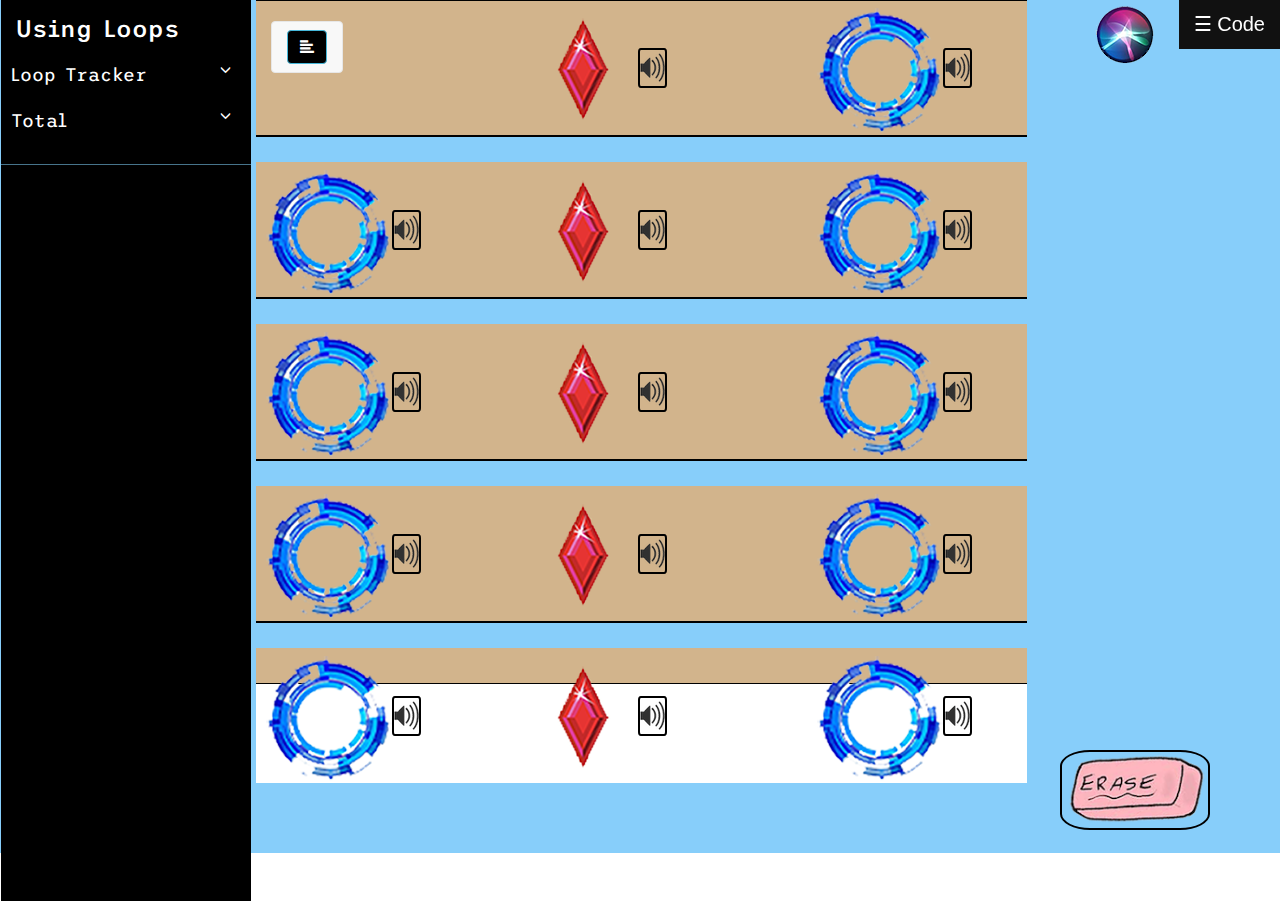
==== index2.html @ 74f5272a "fixed the side panels" ====
<!DOCTYPE HTML>
<html>
   <head>
      <title>a11y Swift Loops</title>
      <meta http-equiv="X-UA-Compatible" content="IE=edge">
      <link rel="stylesheet" href="styles2.css">
      <link href=”css/ipadP.css” rel=”stylesheet” media=”only screen and (min-device-width:  768px) and (max-device-width: 1024px) and (orientation: portrait)”>
      <link href=”css/ipadL.css” rel=”stylesheet” media=”only screen and (min-device-width: 768px) and (max-device-width: 1024px) and (orientation: landscape)”>  
      
      <link rel="stylesheet" href="https://maxcdn.bootstrapcdn.com/bootstrap/3.3.7/css/bootstrap.min.css">
      <style type="text/css">
       
       @font-face {
          @font-face {
    font-family: 'sf_ui_displayregular';
    src: url('sf-ui-display-regular-webfont.woff2') format('woff2'),
         url('sf-ui-display-regular-webfont.woff') format('woff');
    font-weight: normal;
    font-style: normal;

}
      }
    </style>
    <style>
            @import url('https://fonts.googleapis.com/css2?family=Trispace:wght@500&display=swap');
    </style>
    <style>
        input[type="button"]{
            border:solid black 1px;
            border-radius:10%;
            height:35px;
            width:55px;
            font-family: 'Trispace', sans-serif;
            font-size:20px;
            color:black;
            background-color: lightskyblue;
        }
    </style>
    <!-- <script src="https://cdnjs.cloudflare.com/ajax/libs/prefixfree/1.0.7/prefixfree.min.js"></script> -->
      <!-- <script type="text/javascript" src="index2.js"></script> -->
      <script type = "text/javascript"
         src = "https://ajax.googleapis.com/ajax/libs/jquery/2.1.3/jquery.min.js">
      </script>
      
      <!-- <script type = "text/javascript" 
         src = "https://ajax.googleapis.com/ajax/libs/jqueryui/1.11.3/jquery-ui.min.js">
      </script> -->
      
      <script type = "text/javascript" language = "javascript">
   
         // $(document).ready(function() {

         //    $("#button").click(function(){
         //       $(".target").effect( "shake", {times:4}, 1000 );
         //    });
            
         // });
         $(document).ready(function() {

            $("#button").click(function(){
               $(".target").effect( "shake", {times:4}, 1000 );
            });

            });
      </script>
      <script>
            function remove(me) {
            document.getElementById(me).outerHTML = ""
            }
      </script>
      
      <script type="text/javascript" src="index2.js"></script>
       
        
         <!-- <style>
            p {background-color:#bca; width:200px; border:1px solid green;}
            div{ width:100px; height:100px; background:red;}
         </style> -->
   </head>
 
	<!-- <script type="text/javascript" src="index.js"></script> -->
      <section>
         <audio id="run" src="audio/run-code.m4a" type="audio/m4a"></audio>
         <audio id="swipe-right" src="audio/swipe-right.m4a" type="audio/m4a"></audio>
         <audio id="swipe-up" src="audio/swipe-up.m4a" type="audio/m4a"></audio>
         <audio id="forward" src="audio/forward.m4a" type="audio/m4a"></audio>
         <audio id="help" src="audio/code-bot.m4a" type="audio/m4a"></audio>
         <audio id="rock" src="audio/rock.wav" type="audio/wav"></audio>
         <audio id="wind" src="audio/windhowl.wav" type="audio/wav"></audio>
         <audio id="gem" src="audio/gem.wav" type="audio/wav"></audio>
         <audio id="collect" src="audio/collect.wav" type="audio/wav"></audio>
         <audio id="toggle" src="audio/toggle.wav" type="audio/wav"></audio>
         <audio id="here" src="audio/codebot_here.wav" type="audio/wav"></audio>
         <audio id="listening" src="audio/codebot_listening.m4a" type="audio/m4a"></audio>
         <audio id="codebot-run" src="audio/wi.m4a" type="audio/m4a"></audio>
         <audio id="add" src="audio/add-command.wav" type="audio/wav"></audio>
         <audio id="run-code" src="audio/codebot_run_code.wav" type="audio/wav"></audio>
   </section>
   <body onload="init()"> 
       <div class="Main">
<!-- Sktechpad & Co. -->
                     <div id="sketchpadapp">
                           <div class="rightside">
                              <canvas id="sketchpad" height="800" width="1500">
                              </canvas>
                              <div id="clear"><img id="eraser" src="img/erase.png" input type="submit" value="Clear" id="clearbutton" onclick="clearCanvas(canvas,ctx);"></div>
                            </div>
<!-- Lines -->
                              <!-- <div id="vr-line"></div>
                              <div id="vr-line2"></div>
                              <div id="vr-line3"></div>
                              <div id="vr-line4"></div>
                              <div id="vr-line5"></div> -->
                              <div id="hr-line"></div>
                              <div id="hr-line2"></div>
                              <div id="hr-line3"></div>
                              <div id="hr-line4"></div>
                              <div id="hr-line5"></div>
                            <div class="sky-panel"></div>
                            <div class="sky-panel2"></div>
<!-- Row 1 -->
                        <div id="row1" ondblclick="remove(this.id)">
                            <div class=toggle_switch>
                                <img id="toggle" src="img/toggleSwitch.png">
                                <button id="switch" onclick="document.getElementById('toggle').play()"><img id="sound" src="img/speaker.png"></button>  
                            </div>
                            <div class="collect_gem">
                                <img id="gemstone" src="img/collectGem.png">
                                <button id="collect1" onclick="document.getElementById('collect').play()"><img id="sound" src="img/speaker.png"></button> 
                            </div>
                            <!-- <div class=toggle_switch2>
                                <img id="toggle2" src="img/toggleSwitch.png">
                                <button id="switch2" onclick="document.getElementById('toggle').play()"><img id="sound" src="img/speaker.png"></button>  
                            </div> -->
                        </div>
                                
<!-- Row 2 -->
                        <div id="row2" ondblclick="remove(this.id)">
                            <div class=toggle_switch3>
                                <img id="toggle3" src="img/toggleSwitch.png">
                                <button id="switch3" onclick="document.getElementById('toggle').play()"><img id="sound" src="img/speaker.png"></button>  
                            </div>
                            <div class="collect_gem2">
                                <img id="gemstone" src="img/collectGem.png">
                                <button id="collect2" onclick="document.getElementById('collect').play()"><img id="sound" src="img/speaker.png"></button> 
                                
                            </div>
                            <div class=toggle_switch4>
                                <img id="toggle4" src="img/toggleSwitch.png">
                                <button id="switch4" onclick="document.getElementById('toggle').play()"><img id="sound" src="img/speaker.png"></button>  
                            </div>
                        </div>
<!-- Row 3 -->
                        <div id="row3" ondblclick="remove(this.id)">
                            <div class=toggle_switch5>
                                <img id="toggle5" src="img/toggleSwitch.png">
                                <button id="switch5" onclick="document.getElementById('toggle').play()"><img id="sound" src="img/speaker.png"></button>  
                            </div>
                            <div class="collect_gem3">
                                <img id="gemstone3" src="img/collectGem.png">
                                <button id="collect3" onclick="document.getElementById('collect').play()"><img id="sound" src="img/speaker.png"></button> 
                               
                            </div>
                            <div class=toggle_switch6>
                                <img id="toggle6" src="img/toggleSwitch.png">
                                <button id="switch6" onclick="document.getElementById('toggle').play()"><img id="sound" src="img/speaker.png"></button>  
                            </div>
                        </div>
<!-- Row 4 -->
                        <div id="row4" ondblclick="remove(this.id)">
                            <div class=toggle_switch7>
                                <img id="toggle7" src="img/toggleSwitch.png">
                                <button id="switch7" onclick="document.getElementById('toggle').play()"><img id="sound" src="img/speaker.png"></button>  
                            </div> 
                            <div class="collect_gem4">
                                <img id="gemstone4" src="img/collectGem.png">
                                <button id="collect4" onclick="document.getElementById('collect').play()"><img id="sound" src="img/speaker.png"></button> 
                               
                            </div>
                            <div class=toggle_switch8>
                                <img id="toggle8" src="img/toggleSwitch.png">
                                <button id="switch8" onclick="document.getElementById('toggle').play()"><img id="sound" src="img/speaker.png"></button>  
                            </div> 
                        </div>
<!-- Row 5  -->
                        <div id="row5" ondblclick="remove(this.id)">
                            <div class=toggle_switch9>
                                <img id="toggle9" src="img/toggleSwitch.png">
                                <button id="switch9" onclick="document.getElementById('toggle').play()"><img id="sound" src="img/speaker.png"></button>  
                            </div> 
                            <div class="collect_gem5">
                                <img id="gemstone5" src="img/collectGem.png">
                                <button id="collect5" onclick="document.getElementById('collect').play()"><img id="sound" src="img/speaker.png"></button> 
                            </div>
                            <div class=toggle_switch10>
                                <img id="toggle10" src="img/toggleSwitch.png">
                                <button id="switch10" onclick="document.getElementById('toggle').play()"><img id="sound" src="img/speaker.png"></button>  
                            </div>
                        </div>
<!-- Codebot -->
                            <div id="codebot">
                                <a href="presentation.html"><img id="hey-codebot" src="img/siri.png" onclick="document.getElementById('add').play()" ondblclick="remove(this.id)"></a>
                            </div>
                            <!-- <div id="loop">  
                                    <input id="text" type="button" value="Loop" onclick="showImage();"/>
                                    <img id="loadingImage" src="img/loop.png" style="visibility:hidden"/>
                            </div>
                            <div id="loop2">  
                                <input id="text" type="button" value="Loop" onclick="showImage2();"/>
                                <img id="loadingImage2" src="img/loop.png" style="visibility:hidden"/>
                            </div>  
                            <div id="loop3">  
                                <input id="text" type="button" value="Loop" onclick="showImage3();"/>
                                <img id="loadingImage3" src="img/loop.png" style="visibility:hidden"/>
                            </div> 
                            <div id="loop4">  
                                <input id="text" type="button" value="Loop" onclick="showImage4();"/>
                                <img id="loadingImage4" src="img/loop.png" style="visibility:hidden"/>
                            </div>
                            <div id="loop5">  
                                <input id="text" type="button" value="Loop" onclick="showImage5();"/>
                                <img id="loadingImage5" src="img/loop.png" style="visibility:hidden"/>
                            </div>  
                            <div id="loop6">  
                                <input id="text" type="button" value="Loop" onclick="showImage6();"/>
                                <img id="loadingImage6" src="img/loop.png" style="visibility:hidden"/>
                            </div>   
                            <div id="loop7">  
                                <input id="text" type="button" value="Loop" onclick="showImage7();"/>
                                <img id="loadingImage7" src="img/loop.png" style="visibility:hidden"/>
                            </div> 
                            <div id="loop8">  
                                <input id="text" type="button" value="Loop" onclick="showImage8();"/>
                                <img id="loadingImage8" src="img/loop.png" style="visibility:hidden"/>
                            </div>
                            <div id="loop9">  
                                <input id="text" type="button" value="Loop" onclick="showImage9();"/>
                                <img id="loadingImage9" src="img/loop.png" style="visibility:hidden"/>
                            </div>  
                            <div id="loop10">  
                                <input id="text" type="button" value="Loop" onclick="showImage10();"/>
                                <img id="loadingImage10" src="img/loop.png" style="visibility:hidden"/>
                            </div>     -->
                            
<!-- Clear -->
    <div id="clear"><img id="eraser" src="img/erase.png" input type="submit" value="Clear" id="clearbutton" onclick="clearCanvas(canvas,ctx);"></div>
    </div>
<!-- Left Sidebar -->
    <div class="wrapper">
            <!-- Sidebar Holder -->
            <nav id="sidebar">
                <div class="sidebar-header">
                    <h3>Using Loops</h3>
                </div>

                <ul class="list-unstyled components">
                    <!-- <p>Dummy Heading</p> -->
                    <li class="active">
                        <a href="#homeSubmenu" data-toggle="collapse" aria-expanded="false">Loop Tracker</a>
                        
                        <ul class="collapse list-unstyled" id="homeSubmenu">
                            <li><input type="checkbox" name="check-box"><span id="loop-label">Loop</span></li><a href="#"><img class="loop" src="img/color-loop.png">
                            </a></li>
                            <li><input type="checkbox" name="check-box"><span id="loop-label">Loop</span></li><a href="#"><img class="loop" src="img/color-loop.png">
                            </a></li>
                            <li><input type="checkbox" name="check-box"><span id="loop-label">Loop</span></li><a href="#"><img class="loop" src="img/color-loop.png">
                            </a></li>
                            <li><input type="checkbox" name="check-box"><span id="loop-label">Loop</span></li><a href="#"><img class="loop" src="img/color-loop.png">
                            </a></li>
                            <li><input type="checkbox" name="check-box"><span id="loop-label">Loop</span></li><a href="#"><img class="loop" src="img/color-loop.png">
                            </a></li>
                            <li><input type="checkbox" name="check-box"><span id="loop-label">Loop</span></li><a href="#"><img class="loop" src="img/color-loop.png">
                            </a></li>
                            <li><input type="checkbox" name="check-box"><span id="loop-label">Loop</span></li><a href="#"><img class="loop" src="img/color-loop.png">
                            </a></li>
                            <li><input type="checkbox" name="check-box"><span id="loop-label">Loop</span></li><a href="#"><img class="loop" src="img/color-loop.png">
                            </a></li>
                            <li><input type="checkbox" name="check-box"><span id="loop-label">Loop</span></li><a href="#"><img class="loop" src="img/color-loop.png">
                            </a></li>
                            <li><input type="checkbox" name="check-box"><span id="loop-label">Loop</span></li><a href="#"><img class="loop" src="img/color-loop.png">
                            </a></li>
                        </ul>
                    </li>
                    <li>
                        <!-- <a href="#">About</a> -->
                        <a href="#pageSubmenu" data-toggle="collapse" aria-expanded="false">Total</a>
                        <ul class="collapse list-unstyled" id="pageSubmenu">
                            <li><a href="#">Number</a></li>
                            <!-- <li><a href="#">Page 2</a></li> -->
                            <!-- <li><a href="#">Page 3</a></li> -->
                        <!-- </ul> -->
                    </li>
                    <!-- <li>
                        <a href="#">Portfolio</a>
                    </li> -->
                    <!-- <li>
                        <a href="#">Contact</a>
                    </li> -->
                </ul>

            </nav>

            <!-- Page Content Holder -->
            <div id="content">

                <nav class="navbar navbar-default">
                    <div class="container-fluid">

                        <div class="navbar-header">
                            <button type="button" id="sidebarCollapse" class="btn btn-info navbar-btn">
                                <i class="glyphicon glyphicon-align-left"></i>
                                <!-- <span>Toggle Sidebar</span> -->
                            </button>
                        </div>

                        <div class="collapse navbar-collapse" id="bs-example-navbar-collapse-1">
                        </div>
                    </div>
                </nav>
            </div>


                     </div>
                  </div>
               </div>
         <!-- </section> -->
         
         </div>
<!-- Right Sidepanel -->
            <div id="mySidepanel" class="sidepanel">
                <a href="javascript:void(0)" class="closebtn" onclick="closeNav()">×</a>
                <a href="#" style="font-family: 'Trispace', sans-serif; font-size:13pt;
                color:white;">for i in 1...number{</a>
                <a href="#">
                    <div id="drop-box">
                        <!-- <div class="col" id="col1">
                          <div class="thing" draggable="true" ondragstart="drag(event)" id="thing1">THING 1</div>
                          <div class="thing" draggable="true" ondragstart="drag(event)" id="thing2">THING 2</div>  
                          <div class="thing" draggable="true" ondragstart="drag(event)" id="thing3">THING 3</div>  
                          <div class="thing" draggable="true" ondragstart="drag(event)" id="thing4">THING 4</div>
                        </div> -->
                        <div id="drop-container">
                          <div class="col" id="col2" ondrop="drop(event)" ondragover="allowDrop(event)"></div>
                          <div class="col" id="col3" ondrop="drop(event)" ondragover="allowDrop(event)"></div>
                          <div class="col" id="col4" ondrop="drop(event)" ondragover="allowDrop(event)"></div>
                          <div class="col" id="col5" ondrop="drop(event)" ondragover="allowDrop(event)"></div>
                          <div id="closed-bracket">}</div>
                        </div>
                        <!-- <div class="col" id="col2" ondrop="drop(event)" ondragover="allowDrop(event)"></div> -->
                        <div class="col" id="col1">
                          <div class="thing" draggable="true" ondragstart="drag(event)" id="thing1" ondblclick="remove(this.id)">
                            <img class="move" src="img/moveForward().png">moveForward()</div>
                          <div class="thing" draggable="true" ondragstart="drag(event)" id="thing2" ondblclick="remove(this.id)">
                            <img class="left" src="img/turnLeft().png">turnLeft()</div>  
                          <div class="thing" draggable="true" ondragstart="drag(event)" id="thing3" ondblclick="remove(this.id)">
                            <img class="right" src="img/turnRight().png">turnRight()</div>  
                          <div class="thing" draggable="true" ondragstart="drag(event)" id="thing4" ondblclick="remove(this.id)"><img src="img/gem.png">collectGem()</div>
                          <div class="thing" draggable="true" ondragstart="drag(event)" id="thing5" ondblclick="remove(this.id)"><img src="img/toggle_key.png">toggleSwitch()</div>
                        </div>
                    </div>
                </a>
                <!-- <a href="#">Contact</a> -->
            </div>
            <button class="openbtn" onclick="openNav()">☰ Code</button>  
            <!-- <h2>Collapsed Sidepanel</h2>
            <p>Click on the hamburger menu/bar icon to open the sidepanel.</p> -->
    <script>
        function openNav() {
          document.getElementById("mySidepanel").style.width = "250px";
        }
        
        function closeNav() {
          document.getElementById("mySidepanel").style.width = "0";
        }
    </script>
    <!--  -->
         <!-- <script src="https://code.jquery.com/jquery-1.12.0.min.js"></script> -->
         <!-- Bootstrap Js CDN -->
         
         <script src="https://maxcdn.bootstrapcdn.com/bootstrap/3.3.7/js/bootstrap.min.js"></script>
         <script src="https://ajax.googleapis.com/ajax/libs/jquery/2.1.1/jquery.min.js"></script>
         <script type="text/javascript">
         $(document).ready(function () {
             $('#sidebarCollapse').on('click', function () {
                 $('#sidebar').toggleClass('active');
             });
         });
         </script> 
   </body>
</html>  





    <!-- <div class="grid-container"> -->
        
        <!-- </div> -->
     
            
        
      <!-- </div>
    </div>
    </body>     -->
<!-- </html> -->


<!-- <div id="sketchpadapp">
    <div class="rightside">
        <canvas id="sketchpad" height="110" width="150">
        </canvas>
    </div>
    <div class="leftside">
        <input type="submit" value="Clear Sketchpad" id="clearbutton" onclick="clearCanvas(canvas,ctx);">
    </div>
</div> -->

<!-- <div class="Nav">
            
   <div id="commands">   
       <div class="help">
           <img id="speaker" src="images/speaker.png" onclick="document.getElementById('here').play()" ondblclick="document.getElementById('here').pause()">
           <img id="siri" src="images/siri.png"><span id="action"><img id="voice" src="images/voice-command.png"><br>By embedding Siri— and training Siri to carry out game actions & to provide player support— the user can control game actions using voice commands (but instead of initiating Siri by saying the phrase "Hey Siri", users will say "Hey Codebot"). <br><br><img id="right" src="images/right.png"><br>The user can also control game actions by swiping.  To add a command to their code, the user swipes that command to the right.  It will make a swooshing noise if the user swipes right correctly.<br><br><img id="left" src="images/left.png"><br>To remove a command from their code, the user swipes that command to the left.  It will make a crumpling noise (the same noise it makes when you move an item on your computer into the trash) if the user swipes left correctly.</span>
       </div>
       <div class="blocks">
           <div id="block1" ondrop="dropThis(event)" ondragover="allowDropThis(event)">
               <img id="move-forward" src="images/func_moveForward().png" draggable="true" ondragstart="dragThis(event)" id="drag1" width="120" height="180">
           </div> 
           <div id="block2" ondrop="dropThis(event)" ondragover="allowDropThis(event)">
               <img id="turn-left" src="images/func_turnLeft().png" draggable="true" ondragstart="dragThis(event)" id="drag1" width="120" height="180">
           </div>                        
           <div id="block3" ondrop="dropThis(event)" ondragover="allowDropThis(event)">
               <img id="turn-right" src="images/func_turnRight().png" draggable="true" ondragstart="dragThis(event)" id="drag1" width="120" height="180">
           </div> 
           <div id="block4" ondrop="dropThis(event)" ondragover="allowDropThis(event)">
               <img id="collect-gem" src="images/func_collectGem().png" draggable="true" ondragstart="dragThis(event)" id="drag1" width="120" height="180">
           </div> 
           <div id="block5" ondrop="dropThis(event)" ondragover="allowDropThis(event)">
               <img id="toggle-switch" src="images/func_toggleSwitch().png" draggable="true" ondragstart="dragThis(event)" id="drag1" width="120" height="100">
           </div>
       </div>
   </div> 
</div> -->


<!-- 
<div class="Header">
   <div class="code-blocks">
       <div class="top">
           <div id="run-code">
               <button id="run" onclick="document.getElementById('codebot-run').play()" ondblclick="document.getElementById('codebot-run').pause()">Run Code</button><span class="siri">
           </div>
           <h1>func winGame{ </h1>
       </div>
       <div id="commands">
           <div class="drop">
               <div id="block" ondrop="dropThis(event)" ondragover="allowDropThis(event)"></div>
           </div>   
           <div class="drop">
               <div id="block" ondrop="dropThis(event)" ondragover="allowDropThis(event)"></div>
           </div>  
           <div class="drop">
               <div id="block" ondrop="dropThis(event)" ondragover="allowDropThis(event)"></div>
           </div>  
           <div class="drop">
               <div id="block" ondrop="dropThis(event)" ondragover="allowDropThis(event)"></div>
           </div>   
           <div class="drop">
               <div id="block" ondrop="dropThis(event)" ondragover="allowDropThis(event)"></div>
           </div> 
       </div>             
       <div class="bottom">
           <h2>}<br>winGame()</h2>
       </div>

   </div>

</div> -->
---- styles2.css ----
html, body, .grid-container { height: 100%; margin: 0; }

/* p {background-color:#bca; width:200px; border:1px solid green;}
div{ width:100px; height:100px; background:red;} */
/* .grid-container {
  display: grid;
  grid-template-columns: 0.5fr 2fr 0.5fr;

  gap: 0px 0px;
  grid-template-areas:
    "Nav Main Header";
} */
body{
 background-color:lightskyblue;
}
.Main { 
  display:flex;
  flex-direction: row;
  /* justify-content: center; */
  /* justify-items: center; */
  border: 1px solid  black;
  background-color:lightskyblue;
  /* background-image: url("img/sky.jpg"); */
}

/* ******************************************** Sidebar ************************************************************ */
@import url("https://fonts.googleapis.com/css?family=Raleway");
@import url("https://fonts.googleapis.com/css?family=Oswald");
* {
  margin: 0px;
  padding: 0px;
  font-family: 'Trispace', sans-serif;
  text-shadow: 0px 0px 300px #000;
}
a, a:hover, a:focus {
  color: inherit;
  text-decoration: none;
  transition: all 0.3s;
}

.navbar {
  /* padding: 15px 10px; */
  /* background: #fff; */
  border: none;
  border-radius: 0;
  margin-bottom: 40px;
  /* background-color: lightskyblue; */
  /* box-shadow: 1px 1px 3px rgba(0, 0, 0, 0.1); */
}
/* .navbar-default{
  background-color:lightskyblue;
} */
.navbar-btn {
  box-shadow: none;
  outline: none !important;
  border: none;
  /* background-color: lightskyblue; */
}

.line {
  width: 100%;
  height: 1px;
  border-bottom: 1px dashed #ddd;
  margin: 40px 0;
}
/* .navbar-header{
  background-color:lightskyblue;
} */
/* ---------------------------------------------------
  SIDEBAR STYLE
----------------------------------------------------- */
.wrapper {
  position:absolute;
  display: flex;
  align-items: stretch;
}

#sidebar {
  min-width: 250px;
  max-width: 250px;
  background: black;
  /* color: #fff; */
  transition: all 0.3s;
}

#sidebar.active {
  margin-left: -250px;
}

#sidebar .sidebar-header {
  padding: 15px;
  background: black;
  color:white;
   margin-bottom:-35px;
   margin-top:-20px;
}

#sidebar ul.components {
  padding: 20px 0;
  border-bottom: 1px solid #47748b;
}

#sidebar ul p {
  color: #fff;
  padding: 10px;
}

#sidebar ul li a {
  padding: 10px;
  font-size: 1.3em;
  display: block;
  background-color: #000;
  color:white;
}
#sidebar ul li a:hover {
  color: black;
  background: #fff;
  font-weight: bold;
}
/* 
#sidebar ul li.active > a, a[aria-expanded="true"] {
  color: #fff;
  background: black;
} */


a[data-toggle="collapse"] {
  position: relative;
}

a[aria-expanded="false"]::before, a[aria-expanded="true"]::before {
  content: '\e259';
  display: block;
  position: absolute;
  right: 20px;
  font-family: 'Glyphicons Halflings';
  font-size: 0.6em;
}
a[aria-expanded="true"]::before {
  content: '\e260';
}


ul ul a {
  font-size: 0.9em !important;
  padding-left: 30px !important;
  background: black;
}

ul.CTAs {
  padding: 20px;
}

ul.CTAs a {
  text-align: center;
  font-size: 0.9em !important;
  display: block;
  border-radius: 5px;
  margin-bottom: 5px;
}

a.download {
  background: #fff;
  color: #7386D5;
}

a.active,a.article, a.article:hover {
  background: #6d7fcc !important;
  color: #fff !important;
}

#sidebarCollapse{
  background-color: black;
}
#loop-label{
  color:white;
  /* margin-left:10px; */
}


.radio-btn input[type="radio"], .check-box input[type="checkbox"] {
  visibility: hidden;
}
/*Custom checkbox*/
.check-box {
  width: 22px;
  height: 22px;
  cursor: pointer;
  display: inline-block;
  margin: 2px 7px 0 0;
  position: relative;
  overflow: hidden;
  box-shadow: 0 0 1px #ccc;
  -webkit-border-radius: 3px;
  -moz-border-radius: 3px;
  border-radius: 3px;
  background: rgb(255, 255, 255);
  background: -moz-linear-gradient(top, rgba(255, 255, 255, 1) 0%, rgba(246, 246, 246, 1) 47%, rgba(237, 237, 237, 1) 100%);
  background: -webkit-gradient(linear, left top, left bottom, color-stop(0%, rgba(255, 255, 255, 1)), color-stop(47%, rgba(246, 246, 246, 1)), color-stop(100%, rgba(237, 237, 237, 1)));
  background: -webkit-linear-gradient(top, rgba(255, 255, 255, 1) 0%, rgba(246, 246, 246, 1) 47%, rgba(237, 237, 237, 1) 100%);
  background: -o-linear-gradient(top, rgba(255, 255, 255, 1) 0%, rgba(246, 246, 246, 1) 47%, rgba(237, 237, 237, 1) 100%);
  background: -ms-linear-gradient(top, rgba(255, 255, 255, 1) 0%, rgba(246, 246, 246, 1) 47%, rgba(237, 237, 237, 1) 100%);
  background: linear-gradient(to bottom, rgba(255, 255, 255, 1) 0%, rgba(246, 246, 246, 1) 47%, rgba(237, 237, 237, 1) 100%);
  filter: progid:DXImageTransform.Microsoft.gradient(startColorstr='#ffffff', endColorstr='#ededed', GradientType=0);
  border: 1px solid #ccc;
}
.check-box i {
  background: url('http://cdn1.iconfinder.com/data/icons/mimiGlyphs/16/check_mark.png') no-repeat center center;
  position: absolute;
  left: 3px;
  bottom: -15px;
  width: 16px;
  height: 16px;
  opacity: .5;
  -webkit-transition: all 400ms ease-in-out;
  -moz-transition: all 400ms ease-in-out;
  -o-transition: all 400ms ease-in-out;
  transition: all 400ms ease-in-out;
  -webkit-transform:rotateZ(-180deg);
  -moz-transform:rotateZ(-180deg);
  -o-transform:rotateZ(-180deg);
  transform:rotateZ(-180deg);
}
.checkedBox {
  -moz-box-shadow: inset 0 0 5px 1px #ccc;
  -webkit-box-shadow: inset 0 0 5px 1px #ccc;
  box-shadow: inset 0 0 5px 1px #ccc;
  border-bottom-color: #fff;
}
.checkedBox i {
  bottom: 2px;
  -webkit-transform:rotateZ(0deg);
  -moz-transform:rotateZ(0deg);
  -o-transform:rotateZ(0deg);
  transform:rotateZ(0deg);
}
/*Custom radio button*/
.radio-btn {
  width: 20px;
  height: 20px;
  display: inline-block;
  float: left;
  margin: 3px 7px 0 0;
  cursor: pointer;
  position: relative;
  -webkit-border-radius: 100%;
  -moz-border-radius: 100%;
  border-radius: 100%;
  border: 1px solid #ccc;
  box-shadow: 0 0 1px #ccc;
  background: rgb(255, 255, 255);
  background: -moz-linear-gradient(top, rgba(255, 255, 255, 1) 0%, rgba(246, 246, 246, 1) 47%, rgba(237, 237, 237, 1) 100%);
  background: -webkit-gradient(linear, left top, left bottom, color-stop(0%, rgba(255, 255, 255, 1)), color-stop(47%, rgba(246, 246, 246, 1)), color-stop(100%, rgba(237, 237, 237, 1)));
  background: -webkit-linear-gradient(top, rgba(255, 255, 255, 1) 0%, rgba(246, 246, 246, 1) 47%, rgba(237, 237, 237, 1) 100%);
  background: -o-linear-gradient(top, rgba(255, 255, 255, 1) 0%, rgba(246, 246, 246, 1) 47%, rgba(237, 237, 237, 1) 100%);
  background: -ms-linear-gradient(top, rgba(255, 255, 255, 1) 0%, rgba(246, 246, 246, 1) 47%, rgba(237, 237, 237, 1) 100%);
  background: linear-gradient(to bottom, rgba(255, 255, 255, 1) 0%, rgba(246, 246, 246, 1) 47%, rgba(237, 237, 237, 1) 100%);
  filter: progid:DXImageTransform.Microsoft.gradient(startColorstr='#ffffff', endColorstr='#ededed', GradientType=0);
}
.checkedRadio {
  -moz-box-shadow: inset 0 0 5px 1px #ccc;
  -webkit-box-shadow: inset 0 0 5px 1px #ccc;
  box-shadow: inset 0 0 5px 1px #ccc;
}
.radio-btn i {
  border: 1px solid #E1E2E4;
  width: 10px;
  height: 10px;
  position: absolute;
  left: 4px;
  top: 4px;
  -webkit-border-radius: 100%;
  -moz-border-radius: 100%;
  border-radius: 100%;
}
.checkedRadio i {
  background-color: #898A8C;
}

/* ---------------------------------------------------
  CONTENT STYLE
----------------------------------------------------- */
#content {
  padding: 20px;
  min-height: 100vh;
  transition: all 0.3s;
}

/* ---------------------------------------------------
  MEDIAQUERIES
----------------------------------------------------- */
@media (max-width: 768px) {
  #sidebar {
      margin-left: -250px;
  }
  #sidebar.active {
      margin-left: 0;
  }
  #sidebarCollapse span {
      display: none;
  }
}
/* ---------------------------------------------------
  RIGHT SIDE PANEL
----------------------------------------------------- */
.sidepanel  {
  width: 0;
  position: fixed;
  z-index: 1;
  height: 100%;
  top: 0;
  right: 0;
  background-color: black;
  overflow-x: hidden;
  transition: 0.5s;
  padding-top: 60px;
  /* font-family: 'Trispace', sans-serif;
  color:white; */
}

.sidepanel a {
  padding: 8px 8px 8px 32px;
  text-decoration: none;
  font-size: 25px;
  color: #818181;
  display: block;
  transition: 0.3s;
}

.sidepanel a:hover {
  color: #f1f1f1;
}

.sidepanel .closebtn {
  position: absolute;
  top: 0;
  right: 25px;
  font-size: 36px;
}

.openbtn {
  font-size: 20px;
  cursor: pointer;
  background-color: #111;
  color: white;
  padding: 10px 15px;
  border: none;
  position:fixed;
  top:0px;
  right:0px;
  

}

.openbtn:hover {
  background-color:#444;
}

#drop-box{
  display:flex;
  flex-direction: column;
  }
  .thing {
  display:flex;
  flex-direction: row;
  width: 165px;
  height: 50px;
  /* padding: 0.5em; */
  margin: 5px;
  margin-bottom:10px;
  /* background-color:red; */
  /* background: rgba(0,0,0,0.8); */
  color: black;
  font-family: 'Trispace', sans-serif;
  font-weight: bold;
  font-size:10pt;
  /* font-family: sans-serif; */
  /* border:2px solid yellow; */
 }
 #thing1{
   margin-left:10%;
   background-color:red;
   padding-top: 10px;
 }
 #thing2{
  margin-left:10%;
  background-color:yellow;
  padding-top: 15px;
  padding-left:10px;
}
#thing3{
  margin-left:10%;
  background-color: #8A2BE2;
  padding-top: 15px;
  padding-left:10px;
}

#thing4{
  margin-left:10%;
  background-color: lime;
  padding-top: 15px;
  padding-left:10px;
}
#thing5{
  margin-left:10%;
  background-color:aqua;
  padding-top: 15px;
  padding-left:10px;
}
  .moving{
    height:40px;
    width:30px;
  }
  .left, .right{
    height:20px;
    width:40px;
  }
  .gem{
    height:30px;
    width:30px;
    /* margin-top:70px; */
  }
  .col {
  display:flex;
  flex-direction: column;
  width: 200px;
  height: 100px;
  padding: 7px;
  /* border: 1px solid; */
  border-radius: 5px;
  position: relative;
  float: left;
  }
  #drop-container{
  display:flex;
  flex-direction: column;
  }
  #col2, #col3, #col4, #col5{
    border: 2px solid yellow;
    height:100px;
    width:200px;

  }
  #closed-bracket{
    font-size:14pt;
    font-family:'Trispace', sans-serif;
  }
/* ************************************************ Sketchpad & Co. ***************************************************** */
#sketchpadapp {
  /* Prevent nearby text being highlighted when accidentally dragging mouse outside confines of the canvas */
  /* position: relative; */
  -webkit-touch-callout: none;
  -webkit-user-select: none;
  -khtml-user-select: none;
  -moz-user-select: none;
  -ms-user-select: none;
  user-select: none;
  display: grid;
  justify-content: center;
  align-items: center;
}
.leftside {

  width:65px;
  height:30px;
  /* background-color:#def; */
  padding:10px;
  border-radius:4px;
  font-family: 'Trispace', sans-serif;
  /* margin-left:15px; */
  /* margin-bottom: 750px; */
}

#sketchpad {
  position: relative;
  display: flex;
  justify-content: center;
  height:100%;
  width:100%;
  border-radius:4px;
  position:relative; /* Necessary for correct mouse co-ords in Firefox */
  cursor: pointer;
  background-color: tan;
  cursor:url('img/apple-cursor.png'), pointer;

}
#clear:hover{
  -webkit-transform:scale(1.3);
transform:scale(1.3);
}
#clear{
    position: absolute;
    right:70px;
    bottom:70px;
    display: flex;
    justify-content: center;
    justify-items: center;
    border: solid 2px black;
    border-radius:20%;
    width:150px;
    height:80px;
    /* transform: translate(-50%, -50%); */
    }
/* #eraser{
  display: flex;
  justify-content: center;
  justify-items: center;
}     */
    
#clearbutton {
    /* width: 50%; */
    width:140px;
    height:80px;
    /* font-size: 16px; */
    -webkit-appearance: none;
    /* background:tan; */
    border-radius: 10%;
    border:2px solid lightslategray;
    font-family: 'Trispace', sans-serif;
    outline: none;
}



canvas.shake {
    animation: shake 0.5s linear 1;
}
@keyframes shake {
    10%,
    90% {
    transform: translate3d(-1px, 0, 0);
    }
    20%,
    80% {
    transform: translate3d(2px, 0, 0);
    }
    30%,
    50%,
    70% {
    transform: translate3d(-4px, 0, 0);
    }
    40%,
    60% {
    transform: translate3d(4px, 0, 0);
    }
}
canvas.shake {
    animation: shake 0.5s linear 1;
}
@keyframes shake {
    10%,
    90% {
    transform: translate3d(-1px, 0, 0);
    }
    20%,
    80% {
    transform: translate3d(2px, 0, 0);
    }
    30%,
    50%,
    70% {
    transform: translate3d(-4px, 0, 0);
    }
    40%,
    60% {
    transform: translate3d(4px, 0, 0);
    }
}


/* ******************************************************* Lines/Panels ************************************************** */
#vr-line{
  position: absolute;
  top:0;
  left:20%;
  /* bottom:10%; */
  height:800px;
  border-left: 2px solid black;   
  }
#vr-line2{
  position: absolute;
  top:0;
  left:35%;
  /* bottom:10%; */
  height:800px;
  border-left: 2px solid black;   
  }
#vr-line3{
  position: absolute;
  top:0;
  left:50%; 
  /* bottom:10%;  */
  height:800px;
  border-left: 2px solid black;   
  }
#vr-line4{
  position: absolute;
  top:0;
  left:65%;
  /* bottom:10%; */
  height:800px;
  border-left: 2px solid black;   
  }
#vr-line5{
  position: absolute;
  top:0;
  left:80%;
  /* bottom:10%; */
  height:800px;
  border-left: 2px solid black;  
  }
#hr-line{
  position: absolute;
  top:15%;
  left:0%;
  /* transform: translate(-50%, -50%); */
  text-decoration: underline;
  width:100%;
  border-top: 2px solid black;
  border-bottom: 25px lightskyblue solid;
  }
#hr-line2{
  position: absolute;
  top:33%;
  left:0%;
  /* transform: translate(-50%, -50%); */
  text-decoration: underline;
  width:100%;
  border-top: 2px solid black;
  border-bottom: 25px solid lightskyblue;
  }

#hr-line3{
  position: absolute;
  top:51%;
  left:0%;
  /* transform: translate(-50%, -50%); */
  text-decoration: underline;
  width:100%;
  border-top: 2px solid black;
  border-bottom: 25px solid lightskyblue;
  }

#hr-line4{
  position: absolute;
  top:69%;
  left:0%;
  /* transform: translate(-50%, -50%); */
  text-decoration: underline;
  width:100%;
  border-top: 2px solid black;
  border-bottom: 25px solid lightskyblue;
  }

#hr-line5{
  position: absolute;
  top:87%;
  left:0%;
  /* transform: translate(-50%, -50%); */
  text-decoration: underline;
  width:100%;
  /* border-top: 2px solid black; */
  border-bottom: 70px solid lightskyblue;
  }
  .sky-panel{
    position: absolute;
    top:0%;
    left:0%;
    height:89%;
    width:20%;
    background-color: lightskyblue;
  } 
  .sky-panel2{
    position: absolute;
    top:0%;
    left:80.25%;
    height:89%;
    width:20%;
    background-color: lightskyblue;
  }
/* ********************************************************** Row 1 ***************************************************** */

.collect_gem{
  position: absolute;
  top:0%;
  left:42%;
  height:15%;
  width:120px;
  /* border:solid 2px black; */
  display:flex;
  align-items: center;
  justify-content: center;
}
#collect1{
  display:absolute;
  top:70%;
  left:80%;
  justify-content: center;
  justify-items: center;
  height:40px;
  width: 40px;
  background-color: transparent;
  border:2px solid black;
  border-radius:10%;
  text-decoration: none;
  font-family: 'Trispace', sans-serif;
}
/* #collect2{
  display:absolute;
  top:70%;
  left:80%;
  justify-content: center;
  justify-items: center;
  height:40px;
  width: 80px;
  background-color: transparent;
  border:2px solid black;
  border-radius:10%;
  text-decoration: none;
  font-family: 'Trispace', sans-serif;
} */
#gemstone:hover {
  -webkit-animation: pulse 0.7s ease-out;
          animation: pulse 0.7s ease-out;
}

@-webkit-keyframes pulse {
  0% {
    -webkit-transform: scale(1);
            transform: scale(1);
  }
  40%, 70% {
    -webkit-transform: scale(1.2);
            transform: scale(1.2);
  }
  100% {
    -webkit-transform: scale(1);
            transform: scale(1);
  }
}

@keyframes pulse {
  0% {
    -webkit-transform: scale(1);
            transform: scale(1);
  }
  40%, 70% {
    -webkit-transform: scale(1.2);
            transform: scale(1.2);
  }
  100% {
    -webkit-transform: scale(1);
            transform: scale(1);
  }
}
.toggle_switch{
  position: absolute;
  top:0%;
  left:65%;
  height:15%;
  width:120px;
  /* border:solid 2px black; */
  display:flex;
  align-items: center;
  justify-content: center;
}

#switch{
  display:absolute;
  top:20%;
  left:86%;
  justify-content: center;
  justify-items: center;
  height:40px;
  width: 80px;
  background-color: transparent;
  border:2px solid black;
  border-radius:10%;
  text-decoration: none;
  font-family: 'Trispace', sans-serif;
}


#toggle:hover {
  -webkit-animation: swing 0.5s ease-out;
          animation: swing 0.5s ease-out;
}

@-webkit-keyframes swing {
  0% {
    -webkit-transform: rotate(0deg);
            transform: rotate(0deg);
  }
  20% {
    -webkit-transform: rotate(20deg);
            transform: rotate(20deg);
  }
  40% {
    -webkit-transform: rotate(-20deg);
            transform: rotate(-20deg);
  }
  60% {
    -webkit-transform: rotate(0deg);
            transform: rotate(0deg);
  }
  80% {
    -webkit-transform: rotate(20deg);
            transform: rotate(20deg);
  }
  100% {
    -webkit-transform: rotate(0deg);
            transform: rotate(0deg);
  }
}

@keyframes swing {
  0% {
    -webkit-transform: rotate(0deg);
            transform: rotate(0deg);
  }
  20% {
    -webkit-transform: rotate(20deg);
            transform: rotate(20deg);
  }
  40% {
    -webkit-transform: rotate(-20deg);
            transform: rotate(-20deg);
  }
  60% {
    -webkit-transform: rotate(0deg);
            transform: rotate(0deg);
  }
  80% {
    -webkit-transform: rotate(20deg);
            transform: rotate(20deg);
  }
  100% {
    -webkit-transform: rotate(0deg);
            transform: rotate(0deg);
  }
}
/* ********************************************************** Row 2 ***************************************************** */
.toggle_switch3{
  position: absolute;
  top:18%;
  left:22%;
  height:15%;
  width:120px;
  /* border:solid 2px black; */
  display:flex;
  align-items: center;
  justify-content: center;
}

#switch3{
  display:absolute;
  top:70%;
  left:86%;
  justify-content: center;
  justify-items: center;
  height:40px;
  width: 40px;
  background-color: transparent;
  border:2px solid black;
  border-radius:10%;
  text-decoration: none;
  font-family: 'Trispace', sans-serif;
}
#toggle3:hover {
  -webkit-animation: swing 0.5s ease-out;
          animation: swing 0.5s ease-out;
}

@-webkit-keyframes swing {
  0% {
    -webkit-transform: rotate(0deg);
            transform: rotate(0deg);
  }
  20% {
    -webkit-transform: rotate(20deg);
            transform: rotate(20deg);
  }
  40% {
    -webkit-transform: rotate(-20deg);
            transform: rotate(-20deg);
  }
  60% {
    -webkit-transform: rotate(0deg);
            transform: rotate(0deg);
  }
  80% {
    -webkit-transform: rotate(20deg);
            transform: rotate(20deg);
  }
  100% {
    -webkit-transform: rotate(0deg);
            transform: rotate(0deg);
  }
}

@keyframes swing {
  0% {
    -webkit-transform: rotate(0deg);
            transform: rotate(0deg);
  }
  20% {
    -webkit-transform: rotate(20deg);
            transform: rotate(20deg);
  }
  40% {
    -webkit-transform: rotate(-20deg);
            transform: rotate(-20deg);
  }
  60% {
    -webkit-transform: rotate(0deg);
            transform: rotate(0deg);
  }
  80% {
    -webkit-transform: rotate(20deg);
            transform: rotate(20deg);
  }
  100% {
    -webkit-transform: rotate(0deg);
            transform: rotate(0deg);
  }
}

.collect_gem2{
  position: absolute;
  top:18%;
  left:42%;
  height:15%;
  width:120px;
  /* border:solid 2px black; */
  display:flex;
  align-items: center;
  justify-content: center;
}
#collect2{
  display:absolute;
  top:70%;
  left:80%;
  justify-content: center;
  justify-items: center;
  height:40px;
  width: 40px;
  background-color: transparent;
  border:2px solid black;
  border-radius:10%;
  text-decoration: none;
  font-family: 'Trispace', sans-serif;
}
#gemstone2:hover {
  -webkit-animation: pulse 0.7s ease-out;
          animation: pulse 0.7s ease-out;
}

@-webkit-keyframes pulse {
  0% {
    -webkit-transform: scale(1);
            transform: scale(1);
  }
  40%, 70% {
    -webkit-transform: scale(1.2);
            transform: scale(1.2);
  }
  100% {
    -webkit-transform: scale(1);
            transform: scale(1);
  }
}

@keyframes pulse {
  0% {
    -webkit-transform: scale(1);
            transform: scale(1);
  }
  40%, 70% {
    -webkit-transform: scale(1.2);
            transform: scale(1.2);
  }
  100% {
    -webkit-transform: scale(1);
            transform: scale(1);
  }
}
.toggle_switch4{
  position: absolute;
  top:18%;
  left:65%;
  height:15%;
  width:120px;
  /* border:solid 2px black; */
  display:flex;
  align-items: center;
  justify-content: center;
}

#switch4{
  display:absolute;
  top:70%;
  left:86%;
  justify-content: center;
  justify-items: center;
  height:40px;
  width: 40px;
  background-color: transparent;
  border:2px solid black;
  border-radius:10%;
  text-decoration: none;
  font-family: 'Trispace', sans-serif;
}
#toggle4:hover {
  -webkit-animation: swing 0.5s ease-out;
          animation: swing 0.5s ease-out;
}

@-webkit-keyframes swing {
  0% {
    -webkit-transform: rotate(0deg);
            transform: rotate(0deg);
  }
  20% {
    -webkit-transform: rotate(20deg);
            transform: rotate(20deg);
  }
  40% {
    -webkit-transform: rotate(-20deg);
            transform: rotate(-20deg);
  }
  60% {
    -webkit-transform: rotate(0deg);
            transform: rotate(0deg);
  }
  80% {
    -webkit-transform: rotate(20deg);
            transform: rotate(20deg);
  }
  100% {
    -webkit-transform: rotate(0deg);
            transform: rotate(0deg);
  }
}

@keyframes swing {
  0% {
    -webkit-transform: rotate(0deg);
            transform: rotate(0deg);
  }
  20% {
    -webkit-transform: rotate(20deg);
            transform: rotate(20deg);
  }
  40% {
    -webkit-transform: rotate(-20deg);
            transform: rotate(-20deg);
  }
  60% {
    -webkit-transform: rotate(0deg);
            transform: rotate(0deg);
  }
  80% {
    -webkit-transform: rotate(20deg);
            transform: rotate(20deg);
  }
  100% {
    -webkit-transform: rotate(0deg);
            transform: rotate(0deg);
  }
}

/* ********************************************************** Row 3 ***************************************************** */
.toggle_switch5{
  position: absolute;
  top:36%;
  left:22%;
  height:15%;
  width:120px;
  /* border:solid 2px black; */
  display:flex;
  align-items: center;
  justify-content: center;
}
#switch5{
  display:absolute;
  top:70%;
  left:86%;
  justify-content: center;
  justify-items: center;
  height:40px;
  width: 80px;
  background-color: transparent;
  border:2px solid black;
  border-radius:10%;
  text-decoration: none;
  font-family: 'Trispace', sans-serif;
}
#toggle5:hover {
  -webkit-animation: swing 0.5s ease-out;
          animation: swing 0.5s ease-out;
}

@-webkit-keyframes swing {
  0% {
    -webkit-transform: rotate(0deg);
            transform: rotate(0deg);
  }
  20% {
    -webkit-transform: rotate(20deg);
            transform: rotate(20deg);
  }
  40% {
    -webkit-transform: rotate(-20deg);
            transform: rotate(-20deg);
  }
  60% {
    -webkit-transform: rotate(0deg);
            transform: rotate(0deg);
  }
  80% {
    -webkit-transform: rotate(20deg);
            transform: rotate(20deg);
  }
  100% {
    -webkit-transform: rotate(0deg);
            transform: rotate(0deg);
  }
}

@keyframes swing {
  0% {
    -webkit-transform: rotate(0deg);
            transform: rotate(0deg);
  }
  20% {
    -webkit-transform: rotate(20deg);
            transform: rotate(20deg);
  }
  40% {
    -webkit-transform: rotate(-20deg);
            transform: rotate(-20deg);
  }
  60% {
    -webkit-transform: rotate(0deg);
            transform: rotate(0deg);
  }
  80% {
    -webkit-transform: rotate(20deg);
            transform: rotate(20deg);
  }
  100% {
    -webkit-transform: rotate(0deg);
            transform: rotate(0deg);
  }
}
.collect_gem3{
  position: absolute;
  top:36%;
  left:42%;
  height:15%;
  width:120px;
  /* border:solid 2px black; */
  display:flex;
  align-items: center;
  justify-content: center;
}
#collect3{
  display:absolute;
  top:70%;
  left:80%;
  justify-content: center;
  justify-items: center;
  height:40px;
  width: 80px;
  background-color: transparent;
  border:2px solid black;
  border-radius:10%;
  text-decoration: none;
  font-family: 'Trispace', sans-serif;
}
#gemstone3:hover {
  -webkit-animation: pulse 0.7s ease-out;
          animation: pulse 0.7s ease-out;
}

@-webkit-keyframes pulse {
  0% {
    -webkit-transform: scale(1);
            transform: scale(1);
  }
  40%, 70% {
    -webkit-transform: scale(1.2);
            transform: scale(1.2);
  }
  100% {
    -webkit-transform: scale(1);
            transform: scale(1);
  }
}

@keyframes pulse {
  0% {
    -webkit-transform: scale(1);
            transform: scale(1);
  }
  40%, 70% {
    -webkit-transform: scale(1.2);
            transform: scale(1.2);
  }
  100% {
    -webkit-transform: scale(1);
            transform: scale(1);
  }
}
.toggle_switch6{
  position: absolute;
  top:36%;
  left:65%;
  height:15%;
  width:120px;
  /* border:solid 2px black; */
  display:flex;
  align-items: center;
  justify-content: center;
}
#switch6{
  display:absolute;
  top:70%;
  left:86%;
  justify-content: center;
  justify-items: center;
  height:40px;
  width: 80px;
  background-color: transparent;
  border:2px solid black;
  border-radius:10%;
  text-decoration: none;
  font-family: 'Trispace', sans-serif;
}
#toggle6:hover {
  -webkit-animation: swing 0.5s ease-out;
          animation: swing 0.5s ease-out;
}

@-webkit-keyframes swing {
  0% {
    -webkit-transform: rotate(0deg);
            transform: rotate(0deg);
  }
  20% {
    -webkit-transform: rotate(20deg);
            transform: rotate(20deg);
  }
  40% {
    -webkit-transform: rotate(-20deg);
            transform: rotate(-20deg);
  }
  60% {
    -webkit-transform: rotate(0deg);
            transform: rotate(0deg);
  }
  80% {
    -webkit-transform: rotate(20deg);
            transform: rotate(20deg);
  }
  100% {
    -webkit-transform: rotate(0deg);
            transform: rotate(0deg);
  }
}

@keyframes swing {
  0% {
    -webkit-transform: rotate(0deg);
            transform: rotate(0deg);
  }
  20% {
    -webkit-transform: rotate(20deg);
            transform: rotate(20deg);
  }
  40% {
    -webkit-transform: rotate(-20deg);
            transform: rotate(-20deg);
  }
  60% {
    -webkit-transform: rotate(0deg);
            transform: rotate(0deg);
  }
  80% {
    -webkit-transform: rotate(20deg);
            transform: rotate(20deg);
  }
  100% {
    -webkit-transform: rotate(0deg);
            transform: rotate(0deg);
  }
}

/* ********************************************************** Row 4 ***************************************************** */
.toggle_switch7{
  position: absolute;
  top:54%;
  left:22%;
  height:15%;
  width:120px;
  /* border:solid 2px black; */
  display:flex;
  align-items: center;
  justify-content: center;
}
#switch7{
  display:absolute;
  top:70%;
  left:86%;
  justify-content: center;
  justify-items: center;
  height:40px;
  width: 80px;
  background-color: transparent;
  border:2px solid black;
  border-radius:10%;
  text-decoration: none;
  font-family: 'Trispace', sans-serif;
}
#toggle7:hover {
  -webkit-animation: swing 0.5s ease-out;
          animation: swing 0.5s ease-out;
}

@-webkit-keyframes swing {
  0% {
    -webkit-transform: rotate(0deg);
            transform: rotate(0deg);
  }
  20% {
    -webkit-transform: rotate(20deg);
            transform: rotate(20deg);
  }
  40% {
    -webkit-transform: rotate(-20deg);
            transform: rotate(-20deg);
  }
  60% {
    -webkit-transform: rotate(0deg);
            transform: rotate(0deg);
  }
  80% {
    -webkit-transform: rotate(20deg);
            transform: rotate(20deg);
  }
  100% {
    -webkit-transform: rotate(0deg);
            transform: rotate(0deg);
  }
}

@keyframes swing {
  0% {
    -webkit-transform: rotate(0deg);
            transform: rotate(0deg);
  }
  20% {
    -webkit-transform: rotate(20deg);
            transform: rotate(20deg);
  }
  40% {
    -webkit-transform: rotate(-20deg);
            transform: rotate(-20deg);
  }
  60% {
    -webkit-transform: rotate(0deg);
            transform: rotate(0deg);
  }
  80% {
    -webkit-transform: rotate(20deg);
            transform: rotate(20deg);
  }
  100% {
    -webkit-transform: rotate(0deg);
            transform: rotate(0deg);
  }
} 
.collect_gem4{
  position: absolute;
  top:54%;
  left:42%;
  height:15%;
  width:120px;
  /* border:solid 2px black; */
  display:flex;
  align-items: center;
  justify-content: center;
}
#collect4{
  display:absolute;
  top:70%;
  left:80%;
  justify-content: center;
  justify-items: center;
  height:40px;
  width: 80px;
  background-color: transparent;
  border:2px solid black;
  border-radius:10%;
  text-decoration: none;
  font-family: 'Trispace', sans-serif;
}
#gemstone4:hover {
  -webkit-animation: pulse 0.7s ease-out;
          animation: pulse 0.7s ease-out;
}

@-webkit-keyframes pulse {
  0% {
    -webkit-transform: scale(1);
            transform: scale(1);
  }
  40%, 70% {
    -webkit-transform: scale(1.2);
            transform: scale(1.2);
  }
  100% {
    -webkit-transform: scale(1);
            transform: scale(1);
  }
}

@keyframes pulse {
  0% {
    -webkit-transform: scale(1);
            transform: scale(1);
  }
  40%, 70% {
    -webkit-transform: scale(1.2);
            transform: scale(1.2);
  }
  100% {
    -webkit-transform: scale(1);
            transform: scale(1);
  }
}
.toggle_switch8{
  position: absolute;
  top:54%;
  left:65%;
  height:15%;
  width:120px;
  /* border:solid 2px black; */
  display:flex;
  align-items: center;
  justify-content: center;
}
#switch8{
  display:absolute;
  top:70%;
  left:86%;
  justify-content: center;
  justify-items: center;
  height:40px;
  width: 80px;
  background-color: transparent;
  border:2px solid black;
  border-radius:10%;
  text-decoration: none;
  font-family: 'Trispace', sans-serif;
}
#toggle8:hover {
  -webkit-animation: swing 0.5s ease-out;
          animation: swing 0.5s ease-out;
}

@-webkit-keyframes swing {
  0% {
    -webkit-transform: rotate(0deg);
            transform: rotate(0deg);
  }
  20% {
    -webkit-transform: rotate(20deg);
            transform: rotate(20deg);
  }
  40% {
    -webkit-transform: rotate(-20deg);
            transform: rotate(-20deg);
  }
  60% {
    -webkit-transform: rotate(0deg);
            transform: rotate(0deg);
  }
  80% {
    -webkit-transform: rotate(20deg);
            transform: rotate(20deg);
  }
  100% {
    -webkit-transform: rotate(0deg);
            transform: rotate(0deg);
  }
}

@keyframes swing {
  0% {
    -webkit-transform: rotate(0deg);
            transform: rotate(0deg);
  }
  20% {
    -webkit-transform: rotate(20deg);
            transform: rotate(20deg);
  }
  40% {
    -webkit-transform: rotate(-20deg);
            transform: rotate(-20deg);
  }
  60% {
    -webkit-transform: rotate(0deg);
            transform: rotate(0deg);
  }
  80% {
    -webkit-transform: rotate(20deg);
            transform: rotate(20deg);
  }
  100% {
    -webkit-transform: rotate(0deg);
            transform: rotate(0deg);
  }
}

/* ********************************************************** Row 4 ***************************************************** */
.toggle_switch9{
  position: absolute;
  top:72%;
  left:22%;
  height:15%;
  width:120px;
  /* border:solid 2px black; */
  display:flex;
  align-items: center;
  justify-content: center;
}
#switch9{
  display:absolute;
  top:70%;
  left:86%;
  justify-content: center;
  justify-items: center;
  height:40px;
  width: 80px;
  background-color: transparent;
  border:2px solid black;
  border-radius:10%;
  text-decoration: none;
  font-family: 'Trispace', sans-serif;
}
#toggle9:hover {
  -webkit-animation: swing 0.5s ease-out;
          animation: swing 0.5s ease-out;
}

@-webkit-keyframes swing {
  0% {
    -webkit-transform: rotate(0deg);
            transform: rotate(0deg);
  }
  20% {
    -webkit-transform: rotate(20deg);
            transform: rotate(20deg);
  }
  40% {
    -webkit-transform: rotate(-20deg);
            transform: rotate(-20deg);
  }
  60% {
    -webkit-transform: rotate(0deg);
            transform: rotate(0deg);
  }
  80% {
    -webkit-transform: rotate(20deg);
            transform: rotate(20deg);
  }
  100% {
    -webkit-transform: rotate(0deg);
            transform: rotate(0deg);
  }
}

@keyframes swing {
  0% {
    -webkit-transform: rotate(0deg);
            transform: rotate(0deg);
  }
  20% {
    -webkit-transform: rotate(20deg);
            transform: rotate(20deg);
  }
  40% {
    -webkit-transform: rotate(-20deg);
            transform: rotate(-20deg);
  }
  60% {
    -webkit-transform: rotate(0deg);
            transform: rotate(0deg);
  }
  80% {
    -webkit-transform: rotate(20deg);
            transform: rotate(20deg);
  }
  100% {
    -webkit-transform: rotate(0deg);
            transform: rotate(0deg);
  }
}
.collect_gem5{
  position: absolute;
  top:72%;
  left:42%;
  height:15%;
  width:120px;
  /* border:solid 2px black; */
  display:flex;
  align-items: center;
  justify-content: center;
}
#collect5{
  display:absolute;
  top:70%;
  left:80%;
  justify-content: center;
  justify-items: center;
  height:40px;
  width: 80px;
  background-color: transparent;
  border:2px solid black;
  border-radius:10%;
  text-decoration: none;
  font-family: 'Trispace', sans-serif;
}
#gemstone5:hover {
  -webkit-animation: pulse 0.7s ease-out;
          animation: pulse 0.7s ease-out;
}

@-webkit-keyframes pulse {
  0% {
    -webkit-transform: scale(1);
            transform: scale(1);
  }
  40%, 70% {
    -webkit-transform: scale(1.2);
            transform: scale(1.2);
  }
  100% {
    -webkit-transform: scale(1);
            transform: scale(1);
  }
}

@keyframes pulse {
  0% {
    -webkit-transform: scale(1);
            transform: scale(1);
  }
  40%, 70% {
    -webkit-transform: scale(1.2);
            transform: scale(1.2);
  }
  100% {
    -webkit-transform: scale(1);
            transform: scale(1);
  }
}
.toggle_switch10{
  position: absolute;
  top:72%;
  left:65%;
  height:15%;
  width:120px;
  /* border:solid 2px black; */
  display:flex;
  align-items: center;
  justify-content: center;
}
#switch10{
  display:absolute;
  top:70%;
  left:86%;
  justify-content: center;
  justify-items: center;
  height:40px;
  width: 80px;
  background-color: transparent;
  border:2px solid black;
  border-radius:10%;
  text-decoration: none;
  font-family: 'Trispace', sans-serif;
}
#toggle10:hover {
  -webkit-animation: swing 0.5s ease-out;
          animation: swing 0.5s ease-out;
}

@-webkit-keyframes swing {
  0% {
    -webkit-transform: rotate(0deg);
            transform: rotate(0deg);
  }
  20% {
    -webkit-transform: rotate(20deg);
            transform: rotate(20deg);
  }
  40% {
    -webkit-transform: rotate(-20deg);
            transform: rotate(-20deg);
  }
  60% {
    -webkit-transform: rotate(0deg);
            transform: rotate(0deg);
  }
  80% {
    -webkit-transform: rotate(20deg);
            transform: rotate(20deg);
  }
  100% {
    -webkit-transform: rotate(0deg);
            transform: rotate(0deg);
  }
}

@keyframes swing {
  0% {
    -webkit-transform: rotate(0deg);
            transform: rotate(0deg);
  }
  20% {
    -webkit-transform: rotate(20deg);
            transform: rotate(20deg);
  }
  40% {
    -webkit-transform: rotate(-20deg);
            transform: rotate(-20deg);
  }
  60% {
    -webkit-transform: rotate(0deg);
            transform: rotate(0deg);
  }
  80% {
    -webkit-transform: rotate(20deg);
            transform: rotate(20deg);
  }
  100% {
    -webkit-transform: rotate(0deg);
            transform: rotate(0deg);
  }
}


/* ********************************************************************************************************************* */
  #codebot{
    position: absolute;
    right:120px;
    top:0px;
    height:70px;
    }

  .box{
    position:absolute;
    left:50%;
    top:90%;
    height:70px;
    width:70px;
    border:solid black 2px;
  }
  #loop{
    display:inline-block;
  /* position:absolute; */
  /* top:90%;
  left:17%; */
  }
  #loop2{
  position:absolute;
  top:90%;
  left:24%;
  }
  #loop3{
  position:absolute;
  top:90%;
  left:31%;
  }
  #loop4{
  position:absolute;
  top:90%;
  left:38%;
  }
  #loop5{
  position:absolute;
  top:90%;
  left:45%;
  }
  #loop6{
  position:absolute;
  top:90%;
  left:52%;
  }
  #loop7{
  position:absolute;
  top:90%;
  left:59%;
  }
  #loop8{
  position:absolute;
  top:90%;
  left:66%;
  }
  #loop9{
  position:absolute;
  top:90%;
  left:73%;
  }
  #loop10{
  position:absolute;
  top:90%;
  left:80%;
  }
button{
    color:black;
  }

/* ********************************************************************************************************************* */

@media (max-width: 768px) {
  #sidebar {
      margin-left: -250px;
  }
  #sidebar.active {
      margin-left: 0;
  }
  #sidebarCollapse span {
      display: none;
  }
  .rightside{
    width:200%;
    height:900px;
   }
}




/* @media only screen and (max-width: 768px){
  .rightside{
    width:225%;
    height:900px;
   } */


    
/* .sky-panel3{
  position: absolute;
  top:18%;
  left:0%;
  height:15%;
  width:20%;
  background-color: lightskyblue;
}  */
/* .collect_gem{
  position: absolute;
  top:0%;
  left:35%;
  height:15%;
  width:15%;
  border:solid 2px black;
  display:flex;
  align-items: center;
  justify-content: center;
}
#gemstone:hover {
  -webkit-animation: pulse 0.7s ease-out;
          animation: pulse 0.7s ease-out;
}

@-webkit-keyframes pulse {
  0% {
    -webkit-transform: scale(1);
            transform: scale(1);
  }
  40%, 70% {
    -webkit-transform: scale(1.2);
            transform: scale(1.2);
  }
  100% {
    -webkit-transform: scale(1);
            transform: scale(1);
  }
}

@keyframes pulse {
  0% {
    -webkit-transform: scale(1);
            transform: scale(1);
  }
  40%, 70% {
    -webkit-transform: scale(1.2);
            transform: scale(1.2);
  }
  100% {
    -webkit-transform: scale(1);
            transform: scale(1);
  }
}
.toggle_switch{
  position: absolute;
  top:0%;
  left:65%;
  height:15%;
  width:15%;
  border:solid 2px black;
  display:flex;
  align-items: center;
  justify-content: center;
}

#toggle:hover {
  -webkit-animation: swing 0.5s ease-out;
          animation: swing 0.5s ease-out;
}

@-webkit-keyframes swing {
  0% {
    -webkit-transform: rotate(0deg);
            transform: rotate(0deg);
  }
  20% {
    -webkit-transform: rotate(20deg);
            transform: rotate(20deg);
  }
  40% {
    -webkit-transform: rotate(-20deg);
            transform: rotate(-20deg);
  }
  60% {
    -webkit-transform: rotate(0deg);
            transform: rotate(0deg);
  }
  80% {
    -webkit-transform: rotate(20deg);
            transform: rotate(20deg);
  }
  100% {
    -webkit-transform: rotate(0deg);
            transform: rotate(0deg);
  }
}

@keyframes swing {
  0% {
    -webkit-transform: rotate(0deg);
            transform: rotate(0deg);
  }
  20% {
    -webkit-transform: rotate(20deg);
            transform: rotate(20deg);
  }
  40% {
    -webkit-transform: rotate(-20deg);
            transform: rotate(-20deg);
  }
  60% {
    -webkit-transform: rotate(0deg);
            transform: rotate(0deg);
  }
  80% {
    -webkit-transform: rotate(20deg);
            transform: rotate(20deg);
  }
  100% {
    -webkit-transform: rotate(0deg);
            transform: rotate(0deg);
  }
}
.sky-panel2{
  position: absolute;
  top:0%;
  left:80.25%;
  height:15%;
  width:20%;
  background-color: lightskyblue;
} */




/* #tiles{
  display:flex;
  flex-direction: row;
}
.columns{
  width: 100%;
  display:flex;
  flex-direction: row;
}
#column-1{
  width:100%;
  border: 2px solid limegreen;
  display:flex;
  flex-direction:column;
} */

/* #toggle{
  display: flex;
  justify-content: center;
  justify-items: center;
  margin-top:25px;
} */

/* #gem{
  display: flex;
  justify-content: center;
  justify-items: center;
  margin-top:25px;
} */

/* ********************************************************************************************************* */
/* #codebot{
  position: absolute;
  left:70px;
  top:0px;
  height:70px;
  } */
.pulldown1{
  position:fixed;
  top:20px;
  left:2px;
  width:100px;
  border-radius:10px;
  /* border:2px solid lightslategray; */
}

.pulldown2{
  position:fixed;
  top:2px;
  right:80px;
  width:100px;
  border-radius:10px;

} 
#commands{
  display:flex;
  justify-content:center;
  justify-items: center;
}
#func{
  display:flex;
  justify-content:center;
  justify-items: center;
}
/* #command-bar{
  
} */
#two-finger1{
  display:none;
  font-family: 'Trispace', sans-serif;
}
#two-finger2{
  display:none;
  font-family: 'Trispace', sans-serif;
}
/* h1{ */
  /* font-family: 'Trispace', sans-serif;
  font-size:16pt;
  display:flex;
  justify-content:right;
  justify-items: right;
  background-color: white; */
/* } */
.options{
  display: flex;
  flex-direction: row;
  
}
/* .go-back{
  position:fixed;
  top:2px;
  left:250px;
  font: "sf_ui_displayregular";
  font-size: 18pt;
  color:black;
  text-decoration: none;
}
#back{
  position:absolute;
  top:2px;
  left:200px;
  font: "sf_ui_displayregular";
  font-size: 18pt;
  color:black;
  text-decoration: none;
} */
#haptic-feedback{
  display:none;
  width:500px;
}
#haptic-tech:hover~#haptic-feedback{
  display:block;
  font-family: 'Trispace', sans-serif;
  background-color: white;
  font-size:10pt;
  width:400px;
}

.haptics:hover~#haptic-feedback{
  display:block;
  font-family: 'Trispace', sans-serif;
  background-color: white;
  font-size:10pt;
  width:400px;
}

/* #back{ */
  /* position: absolute;
  left:5%;
  bottom:6%;
  font-family: 'sf_ui_displayregular';
  color:black; */

/* } */
/* .go-back{ */
  /* position: fixed;
  left:5%;
  bottom:6%;
  font-family: 'sf_ui_displayregular';
  color:black; */

/* } */
.options2{
  display:flex;
  flex-direction: column;
}

.option1{
  font-size:9pt;
  color:black;
  text-decoration:none;
}
#swipe-right{
  height:40px;
  width: 35px;
}
#commands:hover ~#two-finger1{
  display:block;
  font-family: 'Trispace', sans-serif;
  background-color: black;
  width: 180px;
}
#text{
  color:blue;
  font-style: bold;
}
#func:hover ~#two-finger2{
  display:block;
  font-family: 'Trispace', sans-serif;
  background-color: black;
  width: 155px;
}

/* ********************************************************************************************************* */
.rock-box1{
position: absolute;
top:0;
left:20%;
height:160px;
width:20%;
border: black 2px solid;
display:block;
background-color: green;
}
#rock-container{
    display:flex;
    flex-direction: row;
    justify-content: center;
    justify-items: center;
}
.rock-box2{
position: absolute;
top:0;
left:60%;
height:225px;
width:20%;
border: black 2px solid;
display:block;
background-color: green;
}
/* .rock-box{
height:225px;
width:100%;
border: black 2px solid;
display:block;
background-color: green;
} */
#boulder{
display: flex;
justify-content: center;
justify-items: center;
margin-top: -10px;
}
#kick-rock{
display: flex;
justify-content: center;
justify-items: center;
}
#crash-button{
display: flex;
justify-content: center;
justify-items: center;
margin-top:50px;

}
#crash{
display: flex;
justify-content: center;
justify-items: center;
height:40px;
width: 80px;
background-color: transparent;
border:2px solid black;
border-radius:10%;
text-decoration: none;
font-family: 'Trispace', sans-serif;
}

#rock:hover {
    /* Start the shake animation and make the animation last for 0.5 seconds */
    animation: shake 0.5s;
    
    /* When the animation is finished, start again */
    animation-iteration-count: infinite;
    }
    
    @keyframes shake {
    0% { transform: translate(1px, 1px) rotate(0deg); }
    10% { transform: translate(-1px, -2px) rotate(-1deg); }
    20% { transform: translate(-3px, 0px) rotate(1deg); }
    30% { transform: translate(3px, 2px) rotate(0deg); }
    40% { transform: translate(1px, -1px) rotate(1deg); }
    50% { transform: translate(-1px, 2px) rotate(-1deg); }
    60% { transform: translate(-3px, 1px) rotate(0deg); }
    70% { transform: translate(3px, 1px) rotate(-1deg); }
    80% { transform: translate(-1px, -1px) rotate(1deg); }
    90% { transform: translate(1px, 2px) rotate(0deg); }
    100% { transform: translate(1px, -2px) rotate(-1deg); }
    }
    
    @-webkit-keyframes swing {
    20% {
        -webkit-transform: rotate3d(0, 0, 1, 15deg);
        transform: rotate3d(0, 0, 1, 15deg);
    }
    
    40% {
        -webkit-transform: rotate3d(0, 0, 1, -10deg);
        transform: rotate3d(0, 0, 1, -10deg);
    }
    
    60% {
        -webkit-transform: rotate3d(0, 0, 1, 5deg);
        transform: rotate3d(0, 0, 1, 5deg);
    }
    
    80% {
        -webkit-transform: rotate3d(0, 0, 1, -5deg);
        transform: rotate3d(0, 0, 1, -5deg);
    }
    
    to {
        -webkit-transform: rotate3d(0, 0, 1, 0deg);
        transform: rotate3d(0, 0, 1, 0deg);
    }
    }
    
    @keyframes swing {
    20% {
        -webkit-transform: rotate3d(0, 0, 1, 15deg);
        transform: rotate3d(0, 0, 1, 15deg);
    }
    
    40% {
        -webkit-transform: rotate3d(0, 0, 1, -10deg);
        transform: rotate3d(0, 0, 1, -10deg);
    }
    
    60% {
        -webkit-transform: rotate3d(0, 0, 1, 5deg);
        transform: rotate3d(0, 0, 1, 5deg);
    }
    
    80% {
        -webkit-transform: rotate3d(0, 0, 1, -5deg);
        transform: rotate3d(0, 0, 1, -5deg);
    }
    
    to {
        -webkit-transform: rotate3d(0, 0, 1, 0deg);
        transform: rotate3d(0, 0, 1, 0deg);
    }
    }
/* ********************************************************************************************************* */   
.sky-box1{
position: absolute;
top:0;
left:40%;
height:225px;
width:20%;
border: black 2px solid;
display:block;
background-color: lightskyblue;
}
.sky-box2{
position: absolute;
top:25%;
left:20%;
height:225px;
width:20%;
border: black 2px solid;
display:block;
background-color: lightskyblue;
}
.sky-box3{
position: absolute;
top:25%;
left:40%;
height:225px;
width:20%;
border: black 2px solid;
display:block;
background-color: lightskyblue;
}
.sky-box4{
position: absolute;
top:25%;
left:60%;
height:225px;
width:20%;
border: black 2px solid;
display:block;
background-color: lightskyblue;
}
.sky-box5{
position: absolute;
top:75%;
/* top:74.5%; */
left:20%;
height:225px;
width:20%;
border: black 2px solid;
display:block;
background-color: lightskyblue;
}
.sky-box6{
position: absolute;
top:75%;
left:40%;
height:225px;
width:20%;
border: black 2px solid;
display:block;
background-color: lightskyblue;
}
.sky-box7{
position: absolute;
top:75%;
left:60%;
height:225px;
width:20%;
border: black 2px solid;
display:block;
background-color: lightskyblue;
    }
.sky-box-mini-l{
position: absolute;
top:75%;
left:0%;
height:225px;
width:20%;
border: black 2px solid;
display:block;
background-color: lightskyblue;
    }
.sky-box-mini-r{
  position: absolute;
  top:75%;
  left:80%;
  height:225px;
  width:20%;
  border: black 2px solid;
  display:block;
  background-color: lightskyblue;
      }
/* .sky-box9{
position: absolute;
bottom:0.5%;
right:9.55%;
height:225px;
width:260px;;
border: black 2px solid;
display:block;
background-color: lightskyblue;
        } */
#sky{
display: flex;
justify-content: center;
justify-items: center;
}
#cloud-button{
display: flex;
justify-content: center;
justify-items: center;
margin-top:5px;

}
#cloud-button-1{
  display: flex;
  justify-content: center;
  justify-items: center;
  margin-top:-27px;
  
  }
#cloud-button-mini{
  display: flex;
  justify-content: center;
  justify-items: center;
  margin-top:27.5px;
  
  }
#cloud{
display: flex;
justify-content: center;
justify-items: center;
height:40px;
width: 80px;
background-color: transparent;
border:2px solid black;
border-radius:10%;
text-decoration: none;
font-family: 'Trispace', sans-serif;

/* height:20px;
width: 50px;
background-color: transparent;
border:2px solid lightslategray;
border-radius: 10%;
text-decoration: none; */
}
#cloud-guy{
    margin-top:10px;
    
}

#cloud-guy-mini{
  margin-top:10px;
}

#cloud-guy:hover {
    -webkit-animation: bounce 0.7s ease-out;
            animation: bounce 0.7s ease-out;
  }
  @keyframes bounce {
    0% {
      -webkit-transform: translateY(0);
              transform: translateY(0);
    }
    25%, 45% {
      -webkit-transform: translateY(-15px);
              transform: translateY(-15px);
    }
    50% {
      -webkit-transform: translateY(0);
              transform: translateY(0);
    }
    70% {
      -webkit-transform: translateY(-8px);
              transform: translateY(-8px);
    }
    80% {
      -webkit-transform: translateY(0);
              transform: translateY(0);
    }
    90% {
      -webkit-transform: translateY(-8px);
              transform: translateY(-8px);
    }
    100% {
      -webkit-transform: translateY(0);
              transform: translateY(0);
    }
  }

  #cloud-guy-mini:hover {
    -webkit-animation: bounce 0.7s ease-out;
            animation: bounce 0.7s ease-out;
  }
  @keyframes bounce {
    0% {
      -webkit-transform: translateY(0);
              transform: translateY(0);
    }
    25%, 45% {
      -webkit-transform: translateY(-15px);
              transform: translateY(-15px);
    }
    50% {
      -webkit-transform: translateY(0);
              transform: translateY(0);
    }
    70% {
      -webkit-transform: translateY(-8px);
              transform: translateY(-8px);
    }
    80% {
      -webkit-transform: translateY(0);
              transform: translateY(0);
    }
    90% {
      -webkit-transform: translateY(-8px);
              transform: translateY(-8px);
    }
    100% {
      -webkit-transform: translateY(0);
              transform: translateY(0);
    }
  }
/* ********************************************************************************************************* */   
#collect-gem{
  position: absolute;
  top:65%;
  left:50%;
  transform: translate(-50%, -50%);
  height:180px;
  width:20%;
}
.gem{
  margin-top:
  -40px;
}

#gem-button{
display: flex;
justify-content: center;
justify-items: center;
/* margin-top:10px; */
margin-bottom:15px;
}
#collect{
display:absolute;
top:70%;
left:80%;
justify-content: center;
justify-items: center;
height:40px;
width: 80px;
background-color: transparent;
border:2px solid black;
border-radius:10%;
text-decoration: none;
font-family: 'Trispace', sans-serif;
/* height:20px;
width: 50px;
background-color: transparent;
border:2px solid lightslategray;
border-radius: 10%;
text-decoration: none; */
}
.gem:hover {
  -webkit-animation: pulse 0.7s ease-out;
          animation: pulse 0.7s ease-out;
}

@-webkit-keyframes pulse {
  0% {
    -webkit-transform: scale(1);
            transform: scale(1);
  }
  40%, 70% {
    -webkit-transform: scale(1.2);
            transform: scale(1.2);
  }
  100% {
    -webkit-transform: scale(1);
            transform: scale(1);
  }
}

@keyframes pulse {
  0% {
    -webkit-transform: scale(1);
            transform: scale(1);
  }
  40%, 70% {
    -webkit-transform: scale(1.2);
            transform: scale(1.2);
  }
  100% {
    -webkit-transform: scale(1);
            transform: scale(1);
  }
}
/* ********************************************************************************************************* */   
#toggle-switch{
  position: absolute;
  top:10%;
  left:86%;
  transform: translate(-50%, -50%);
}
.toggle{
  margin-top:40px;
}
#switch{
  display:absolute;
  top:20%;
  left:86%;
  justify-content: center;
  justify-items: center;
  height:40px;
  width: 80px;
  background-color: transparent;
  border:2px solid black;
  border-radius:10%;
  text-decoration: none;
  font-family: 'Trispace', sans-serif;
  /* height:20px;
  width: 50px;
  background-color: transparent;
  border:2px solid lightslategray;
  border-radius: 10%;
  text-decoration: none; */
  }
#toggle-switch-button{
  display: flex;
  justify-content: center;
  justify-items: center;
  margin-bottom: 15px;
  }

  #toggle-switch2{
    position: absolute;
    top:65%;
    left:86%;
    transform: translate(-50%, -50%);
  }
  /* .toggle2{
    /* margin-top:0px; */
  /* } */
  
    /* height:20px;
    width: 50px;
    background-color: transparent;
    border:2px solid lightslategray;
    border-radius: 10%;
    text-decoration: none; */
    
  #toggle-switch-button2{
    display: flex;
    justify-content: center;
    justify-items: center;
    margin-bottom:15px;
    }
    .toggle:hover {
      -webkit-animation: swing 0.5s ease-out;
              animation: swing 0.5s ease-out;
    }
    
    @-webkit-keyframes swing {
      0% {
        -webkit-transform: rotate(0deg);
                transform: rotate(0deg);
      }
      20% {
        -webkit-transform: rotate(20deg);
                transform: rotate(20deg);
      }
      40% {
        -webkit-transform: rotate(-20deg);
                transform: rotate(-20deg);
      }
      60% {
        -webkit-transform: rotate(0deg);
                transform: rotate(0deg);
      }
      80% {
        -webkit-transform: rotate(20deg);
                transform: rotate(20deg);
      }
      100% {
        -webkit-transform: rotate(0deg);
                transform: rotate(0deg);
      }
    }
    
    @keyframes swing {
      0% {
        -webkit-transform: rotate(0deg);
                transform: rotate(0deg);
      }
      20% {
        -webkit-transform: rotate(20deg);
                transform: rotate(20deg);
      }
      40% {
        -webkit-transform: rotate(-20deg);
                transform: rotate(-20deg);
      }
      60% {
        -webkit-transform: rotate(0deg);
                transform: rotate(0deg);
      }
      80% {
        -webkit-transform: rotate(20deg);
                transform: rotate(20deg);
      }
      100% {
        -webkit-transform: rotate(0deg);
                transform: rotate(0deg);
      }
    }

    .toggle2:hover {
      -webkit-animation: swing 0.5s ease-out;
              animation: swing 0.5s ease-out;
    }
    
    @-webkit-keyframes swing {
      0% {
        -webkit-transform: rotate(0deg);
                transform: rotate(0deg);
      }
      20% {
        -webkit-transform: rotate(20deg);
                transform: rotate(20deg);
      }
      40% {
        -webkit-transform: rotate(-20deg);
                transform: rotate(-20deg);
      }
      60% {
        -webkit-transform: rotate(0deg);
                transform: rotate(0deg);
      }
      80% {
        -webkit-transform: rotate(20deg);
                transform: rotate(20deg);
      }
      100% {
        -webkit-transform: rotate(0deg);
                transform: rotate(0deg);
      }
    }
    
    @keyframes swing {
      0% {
        -webkit-transform: rotate(0deg);
                transform: rotate(0deg);
      }
      20% {
        -webkit-transform: rotate(20deg);
                transform: rotate(20deg);
      }
      40% {
        -webkit-transform: rotate(-20deg);
                transform: rotate(-20deg);
      }
      60% {
        -webkit-transform: rotate(0deg);
                transform: rotate(0deg);
      }
      80% {
        -webkit-transform: rotate(20deg);
                transform: rotate(20deg);
      }
      100% {
        -webkit-transform: rotate(0deg);
                transform: rotate(0deg);
      }
    }
/* ********************************************************************************************************* */   
/* .Nav { grid-area: Nav; 
  border: 1px solid  black;}

.help{
  display: flex;
  flex-direction: row;
  float:left;
}
#siri{
  height:70px;
  width: 70px;
  display:flex;
  float:left;
  justify-items: left;
}
#speaker{
  height:40px;
  width:40px;
  position: fixed;
  top:5px;
  left:5px;
}
#action{
  display:none;
}

#siri:hover ~ #action{
  display:block;

}
#commands{
  display: flex;
  justify-content: center;
  flex-direction: column;
  justify-items: center;
  align-items: center;
}
.blocks{
  display: flex;
  justify-content: center;
  flex-direction: column;
  justify-items: center;
  align-items: center;
  margin-top:37px;

}

#swipe-right{
  display:none;
}

.blocks:hover ~ #swipe-right{
  display:block;
}

#block1{
  display:flex;
  flex-direction: column;
  justify-content: center;
  justify-items: center;
  height: 100px;
  width:140px;
  border: 2px solid black;
  padding:10px;
  margin:10px;
  font-family: 'Trispace', sans-serif;
  color: black;
  text-align: center;
  background-color: blueviolet;
}
#block2{
  display:flex;
  flex-direction: column;
  justify-content: center;
  justify-items: center;
  height: 100px;
  width:140px;
  border: 2px solid black;
  padding:10px;
  margin:10px;
  font-family: 'Trispace', sans-serif;
  color: black;
  text-align: center;
  background-color: yellow;
}
#block3{
  display:flex;
  flex-direction: column;
  justify-content: center;
  justify-items: center;
  height: 100px;
  width:140px;
  border: 2px solid black;
  padding:10px;
  margin:10px;
  font-family: 'Trispace', sans-serif;
  color: black;
  text-align: center;
  background-color: limegreen;
}
#block4{
  display:flex;
  flex-direction: column;
  justify-content: center;
  justify-items: center;
  height: 100px;
  width:140px;
  border: 2px solid black;
  padding:10px;
  margin:10px;
  font-family: 'Trispace', sans-serif;
  color: black;
  text-align: center;
  background-color: red;
}
#block5{
  display:flex;
  flex-direction: column;
  justify-content: center;
  justify-items: center;
  height: 100px;
  width:140px;
  border: 2px solid black;
  padding:10px;
  margin:10px;
  font-family: 'Trispace', sans-serif;
  color: black;
  text-align: center;
  background-color:aqua;
}
#block_sounds{
  display:flex;
  flex-direction: column;
  justify-content: center;
  justify-items: center;
  height: 60px;
  width:80px;
  border: 2px solid black;
  font-family: 'Trispace', sans-serif;
  font-size:9 pt;
  color: black;
  text-align: center;
}
#move-forward{
  width:120px;
  margin-left: auto;
  margin-right: auto;
  
}
#turn-left{
  width:120px;
  margin-left: auto;
  margin-right: auto;
}

#turn-right{
  width:120px;
  margin-left: auto;
  margin-right: auto;
}

#collect-gem{
  width:120px;
  margin-left: auto;
  margin-right: auto;
}

#toggle-switch{
  width:120px;
  height:100px;
  margin-left: auto;
  margin-right: auto;
}

#block1:hover{
  -webkit-transform:scale(1.3);
transform:scale(1.3);
}

#block2:hover{
  -webkit-transform:scale(1.3);
transform:scale(1.3);
}

#block3:hover{
  -webkit-transform:scale(1.3);
transform:scale(1.3);
}

#block4:hover{
  -webkit-transform:scale(1.3);
transform:scale(1.3);
}

#block5:hover{
  -webkit-transform:scale(1.3);
transform:scale(1.3);
} */
/*-------------------------------------------------------------------------------------------------- */


/*-------------------------------------------------------------------------------------------------- */
/* .Header { grid-area: Header; 
  border: 1px solid  black;}
#run-code{
  display:flex;
  flex-direction: row;
}
#run{
  float: right;
  height:50px;
  margin-right:5px;

  border-radius: 50%;

  font-family: 'Trispace', sans-serif;
  font-size:12pt;

}
.swift{
  position:fixed;
  top:0px;
  right:0px;
}
.code-blocks{
  display: flex;
  justify-content: center;
  flex-direction: column;
  justify-items: center;
  align-items: center;
  margin-top:20px;

}
#drop{
  height: 100px;
  width:140px;
}
#block{
  display:flex;
  flex-direction: column;
  justify-content: center;
  justify-items: center;
  height: 100px;
  width:140px;
  border: 2px solid black;
  padding:10px;
  margin:10px;
  font-family: 'Trispace', sans-serif;
  color: black;
  text-align: center;
  overflow-y: scroll;
}
.top{
  display: flex;
  justify-content: center;
  flex-direction: column;
  justify-items: center;
  align-items: center;
}
#commands{
  display: flex;
  justify-content: center;
  flex-direction: column;
  justify-items: center;
  align-items: center;
}
.bottom{
  display: flex;
  justify-content: center;
  flex-direction: column;
  justify-items: center;
  align-items: center;
}
h1{
  display:flex;
  flex-direction: column;
  justify-content: center;
  justify-items: center;
  font-family: 'Trispace', sans-serif;
  color: black;
  text-align: center;
  font-size:16pt;
  margin-bottom:2px;
}
h2{
  display:flex;
  flex-direction: column;
  justify-content: center;
  justify-items: center;
  font-family: 'Trispace', sans-serif;
  color: black;
  text-align: center;
  font-size:16pt;
  margin-top: -5px;
} */


/*-------------------------------------------------------------------------------------------------- */

/* For presentation only, no need to copy the code below */

/* .grid-container * {

  position: relative;
} */

/* .grid-container *:after { */
  /* content:attr(class); */
  /* position: absolute;
  top: 0;
  left: 0;
} */

/* @media only screen and (max-width: 768px) { */
  /* Show the sidenav */
  /* .grid-container {
    grid-template-columns: 1fr;  */
    /* Show the side nav for non-mobile screens */
    /* grid-template-rows: 260px 1fr 200px;
    grid-template-areas:
      "Header"
      "Main"
      "Nav"
      ;
  };
} */

/* @media only screen and (max-width: 768px) { */
  /* Show the sidenav */
  /* .code-blocks{
    display: flex;
    flex-direction: column;
    justify-items: center;
    margin-top: 10px;
  }
  .top{
    display: flex;
    flex-direction: row;
    justify-items: center;
  }
  #run-code{
    margin-right:20px;
    font-size: 12pt;
  } */
  /* #commands{
    display: flex;
    flex-direction: row;
    justify-items: center;
    margin-top:15px;
  }
  #block{
    justify-content: center;
    width:50px;
    height:50px;
    margin-top:0px;
    font-size:7pt;
  }
  h1, h2{
    font-size: 12pt;
  }
  .bottom{
    margin-top:5px;
  }
} */
/* @media only screen and (max-width: 768px) { */
  /* Show the sidenav */
  /* .blocks{
    display: flex;
    flex-direction: row;
    justify-items: center;
  }
  #block1{
    justify-content: center;
    width:50px;
    height:50px;
    margin-top:0px;
    font-size:7pt;
  }
  #block2{
    justify-content: center;
    width:50px;
    height:50px;
    margin-top:0px;
    font-size:7pt;
  }
  #block3{
    justify-content: center;
    width:50px;
    height:50px;
    margin-top:0px;
    font-size:7pt;
  }
  #block4{
    justify-content: center;
    width:50px;
    height:50px;
    margin-top:0px;
    font-size:7pt;
  } */
  /* #block5{
    justify-content: center;
    width:50px;
    height:50px;
    margin-top:0px;
    font-size:7pt;
  }

  #move-forward{
    height:55px;
    width:55px;
  }
  #turn-left{
    height:55px;
    width:55px;
  }
  #turn-right{
    height:55px;
    width:55px;
  }

  #collect-gem{
    height:55px;
    width:55px;
  }

  #toggle-switch{
    height:55px;
    width:55px;
  }
} */

/* @media only screen and (max-width: 768px) { */
  /* Show the sidenav */
  /* .box{
    height:107px;
    width:107px;
    border:black 1px solid;
  }
  .box1{
    height:107px;
    width:107px;
    border:black 1px solid;
  }
  .box2{
    height:107px;
    width:107px;
    border:black 1px solid;
  }
  .box4{
    height:107px;
    width:107px;
    border:black 1px solid;
  }
  #rock{
    height:80px;
    width:80px;
    display:flex;
  }
  #gem{
    height:60px;
    width:60px;
  }
  #toggle{
    height:60px;
    width:60px;
  }
  .help{
    display:none;
  } */

/* }

@media only screen and (max-width: 768px) {
  #sketchpadapp{
    display:none;
  }
  .rightside{
    display:none;
  }
  .leftside{
    display:none;
  }
  #sketchpad{
    display:none;
  }
  #clearbutton{
    display:none;
  }
  .box3{
    height:325px;
    width:107px;
  }
} */
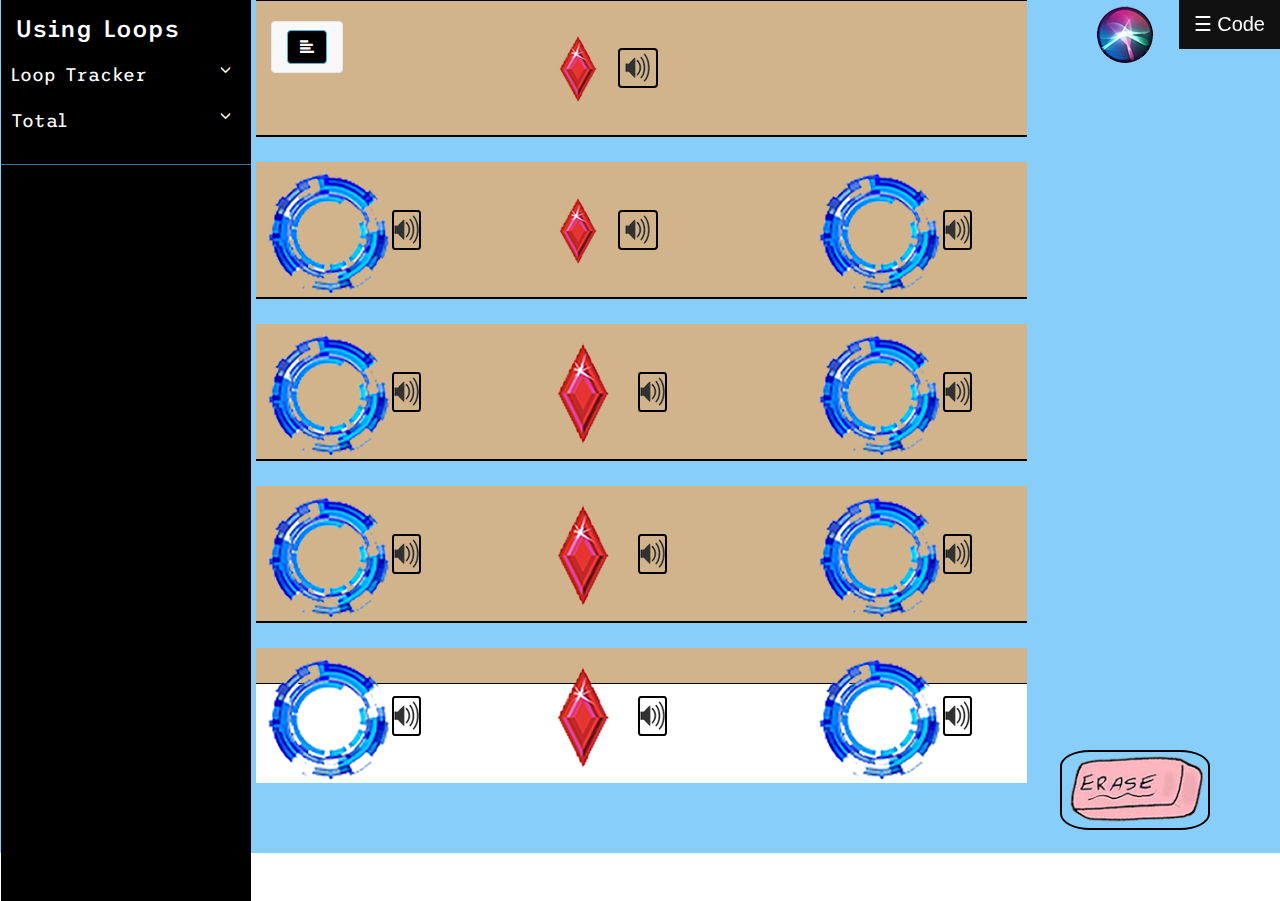
==== commit 34060901: "finally fixedd the media query on the computer at least, but it had been driving me nuts" ====
--- a/index2.html
+++ b/index2.html
@@ -120,10 +120,10 @@
                             <div class="sky-panel2"></div>
 <!-- Row 1 -->
                         <div id="row1" ondblclick="remove(this.id)">
-                            <div class=toggle_switch>
+                            <!-- <div class=toggle_switch>
                                 <img id="toggle" src="img/toggleSwitch.png">
                                 <button id="switch" onclick="document.getElementById('toggle').play()"><img id="sound" src="img/speaker.png"></button>  
-                            </div>
+                            </div> -->
                             <div class="collect_gem">
                                 <img id="gemstone" src="img/collectGem.png">
                                 <button id="collect1" onclick="document.getElementById('collect').play()"><img id="sound" src="img/speaker.png"></button> 
@@ -282,10 +282,16 @@
                         </ul>
                     </li>
                     <li>
-                        <!-- <a href="#">About</a> -->
+                       <!-- <a href="#">About</a> -->
                         <a href="#pageSubmenu" data-toggle="collapse" aria-expanded="false">Total</a>
                         <ul class="collapse list-unstyled" id="pageSubmenu">
-                            <li><a href="#">Number</a></li>
+                            <div id="drop-container">
+                                <div class="col" id="col2" ondrop="drop(event)" ondragover="allowDrop(event)"></div>
+                                <div class="col" id="col3" ondrop="drop(event)" ondragover="allowDrop(event)"></div>
+                                <div class="col" id="col4" ondrop="drop(event)" ondragover="allowDrop(event)"></div>
+                                <div class="col" id="col5" ondrop="drop(event)" ondragover="allowDrop(event)"></div>
+                                <div id="closed-bracket">}</div>
+                            </div>
                             <!-- <li><a href="#">Page 2</a></li> -->
                             <!-- <li><a href="#">Page 3</a></li> -->
                         <!-- </ul> -->
@@ -331,36 +337,60 @@
                 <a href="javascript:void(0)" class="closebtn" onclick="closeNav()">×</a>
                 <a href="#" style="font-family: 'Trispace', sans-serif; font-size:13pt;
                 color:white;">for i in 1...number{</a>
-                <a href="#">
-                    <div id="drop-box">
-                        <!-- <div class="col" id="col1">
-                          <div class="thing" draggable="true" ondragstart="drag(event)" id="thing1">THING 1</div>
-                          <div class="thing" draggable="true" ondragstart="drag(event)" id="thing2">THING 2</div>  
-                          <div class="thing" draggable="true" ondragstart="drag(event)" id="thing3">THING 3</div>  
-                          <div class="thing" draggable="true" ondragstart="drag(event)" id="thing4">THING 4</div>
-                        </div> -->
-                        <div id="drop-container">
-                          <div class="col" id="col2" ondrop="drop(event)" ondragover="allowDrop(event)"></div>
-                          <div class="col" id="col3" ondrop="drop(event)" ondragover="allowDrop(event)"></div>
-                          <div class="col" id="col4" ondrop="drop(event)" ondragover="allowDrop(event)"></div>
-                          <div class="col" id="col5" ondrop="drop(event)" ondragover="allowDrop(event)"></div>
-                          <div id="closed-bracket">}</div>
-                        </div>
-                        <!-- <div class="col" id="col2" ondrop="drop(event)" ondragover="allowDrop(event)"></div> -->
-                        <div class="col" id="col1">
-                          <div class="thing" draggable="true" ondragstart="drag(event)" id="thing1" ondblclick="remove(this.id)">
-                            <img class="move" src="img/moveForward().png">moveForward()</div>
-                          <div class="thing" draggable="true" ondragstart="drag(event)" id="thing2" ondblclick="remove(this.id)">
-                            <img class="left" src="img/turnLeft().png">turnLeft()</div>  
-                          <div class="thing" draggable="true" ondragstart="drag(event)" id="thing3" ondblclick="remove(this.id)">
-                            <img class="right" src="img/turnRight().png">turnRight()</div>  
-                          <div class="thing" draggable="true" ondragstart="drag(event)" id="thing4" ondblclick="remove(this.id)"><img src="img/gem.png">collectGem()</div>
-                          <div class="thing" draggable="true" ondragstart="drag(event)" id="thing5" ondblclick="remove(this.id)"><img src="img/toggle_key.png">toggleSwitch()</div>
-                        </div>
-                    </div>
-                </a>
+            
+
+
+            <!-- <ul class="list-unstyled components">
+        
+                <li class="active">
+
+                        <a href="#homeSubmenu2" data-toggle="collapse" aria-expanded="false">Loop Tracker</a>
+                        <ul class="collapse list-unstyled" id="homeSubmenu2"> -->
+                            <div class="col" id="col1">
+                                <div class="thing" draggable="true" ondragstart="drag(event)" id="thing1" ondblclick="remove(this.id)">
+                                    <img class="move" src="img/moveForward().png">moveForward()</div>
+                                <div class="thing" draggable="true" ondragstart="drag(event)" id="thing2" ondblclick="remove(this.id)">
+                                    <img class="left" src="img/turnLeft().png">turnLeft()</div>  
+                                <div class="thing" draggable="true" ondragstart="drag(event)" id="thing3" ondblclick="remove(this.id)">
+                                    <img class="right" src="img/turnRight().png">turnRight()</div>  
+                                <div class="thing" draggable="true" ondragstart="drag(event)" id="thing4" ondblclick="remove(this.id)"><img src="img/gem.png">collectGem()</div>
+                                <div class="thing" draggable="true" ondragstart="drag(event)" id="thing5" ondblclick="remove(this.id)"><img src="img/toggle_key.png">toggleSwitch()</div>
+                            </div>
+                        </ul>
+                    </li>
+                <!-- <li>
+                    <a href="#pageSubmenu" data-toggle="collapse" aria-expanded="false">Total</a>
+                        <ul class="collapse list-unstyled" id="pageSubmenu">
+                            <div id="drop-box">
+                                <div id="drop-container">
+                                    <div class="col" id="col2" ondrop="drop(event)" ondragover="allowDrop(event)"></div>
+                                    <div class="col" id="col3" ondrop="drop(event)" ondragover="allowDrop(event)"></div>
+                                    <div class="col" id="col4" ondrop="drop(event)" ondragover="allowDrop(event)"></div>
+                                    <div class="col" id="col5" ondrop="drop(event)" ondragover="allowDrop(event)"></div>
+                                    <div id="closed-bracket">}</div>
+                                </div>
+                                <div class="col" id="col1">
+                                    <div class="thing" draggable="true" ondragstart="drag(event)" id="thing1" ondblclick="remove(this.id)">
+                                        <img class="move" src="img/moveForward().png">moveForward()</div>
+                                    <div class="thing" draggable="true" ondragstart="drag(event)" id="thing2" ondblclick="remove(this.id)">
+                                        <img class="left" src="img/turnLeft().png">turnLeft()</div>  
+                                    <div class="thing" draggable="true" ondragstart="drag(event)" id="thing3" ondblclick="remove(this.id)">
+                                        <img class="right" src="img/turnRight().png">turnRight()</div>  
+                                    <div class="thing" draggable="true" ondragstart="drag(event)" id="thing4" ondblclick="remove(this.id)"><img src="img/gem.png">collectGem()</div>
+                                    <div class="thing" draggable="true" ondragstart="drag(event)" id="thing5" ondblclick="remove(this.id)"><img src="img/toggle_key.png">toggleSwitch()</div>
+                                </div>
+                            </div>       
+                        </ul>
+                </li> -->
+        
+            <!-- </ul> -->
+            </div>
+              
+                <!-- <a href="#"> -->
+                    
+                <!-- </a> -->
                 <!-- <a href="#">Contact</a> -->
-            </div>
+            <!-- </div> -->
             <button class="openbtn" onclick="openNav()">☰ Code</button>  
             <!-- <h2>Collapsed Sidepanel</h2>
             <p>Click on the hamburger menu/bar icon to open the sidepanel.</p> -->
--- a/styles2.css
+++ b/styles2.css
@@ -304,6 +304,7 @@
 /* ---------------------------------------------------
   RIGHT SIDE PANEL
 ----------------------------------------------------- */
+
 .sidepanel  {
   width: 0;
   position: fixed;
@@ -322,8 +323,9 @@
 .sidepanel a {
   padding: 8px 8px 8px 32px;
   text-decoration: none;
-  font-size: 25px;
-  color: #818181;
+  font-size: 18px;
+  color:white;
+  font-family: 'Trispace', sans-serif;
   display: block;
   transition: 0.3s;
 }
@@ -446,6 +448,56 @@
     font-size:14pt;
     font-family:'Trispace', sans-serif;
   }
+
+
+/* ---------------------------------------------------
+LEFT SIDE PANEL
+----------------------------------------------------- */
+  .sidepanel-left  {
+    width: 0;
+    position: fixed;
+    z-index: 1;
+    height: 250px;
+    top: 0;
+    left: 0;
+    background-color: #111;
+    overflow-x: hidden;
+    transition: 0.5s;
+    padding-top: 60px;
+  }
+  
+  .sidepanel-left a {
+    padding: 8px 8px 8px 32px;
+    text-decoration: none;
+    font-size: 25px;
+    color: #818181;
+    display: block;
+    transition: 0.3s;
+  }
+  
+  .sidepanel-left a:hover {
+    color: #f1f1f1;
+  }
+  
+  .sidepanel-left .closebtn {
+    position: absolute;
+    top: 0;
+    right: 25px;
+    font-size: 36px;
+  }
+  
+  .openbtn {
+    font-size: 20px;
+    cursor: pointer;
+    background-color: #111;
+    color: white;
+    padding: 10px 15px;
+    border: none;
+  }
+  
+  .openbtn:hover {
+    background-color:#444;
+  }
 /* ************************************************ Sketchpad & Co. ***************************************************** */
 #sketchpadapp {
   /* Prevent nearby text being highlighted when accidentally dragging mouse outside confines of the canvas */
@@ -1824,6 +1876,24 @@
   }
 
 /* ********************************************************************************************************************* */
+/* @media (max-width: 1000px) {
+  .rightside {
+    height:900px;
+    width:150%;
+      
+  } */
+  body{
+    background-color: lightskyblue;
+  }
+  /* .collect_gem{
+  height:10%;
+  width:110px;
+  margin-top:15px;
+  } */
+  #gemstone{
+    height:80px;
+    width:80px;
+  }
 
 @media (max-width: 768px) {
   #sidebar {
@@ -1836,19 +1906,17 @@
       display: none;
   }
   .rightside{
-    width:200%;
-    height:900px;
+    width:1500px;
+    height:1000px;
    }
-}
-
-
-
-
-/* @media only screen and (max-width: 768px){
-  .rightside{
-    width:225%;
-    height:900px;
-   } */
+
+.sky-panel{
+  display:none;
+}
+.sky-panel2{
+  display:none;
+}
+   
 
 
     
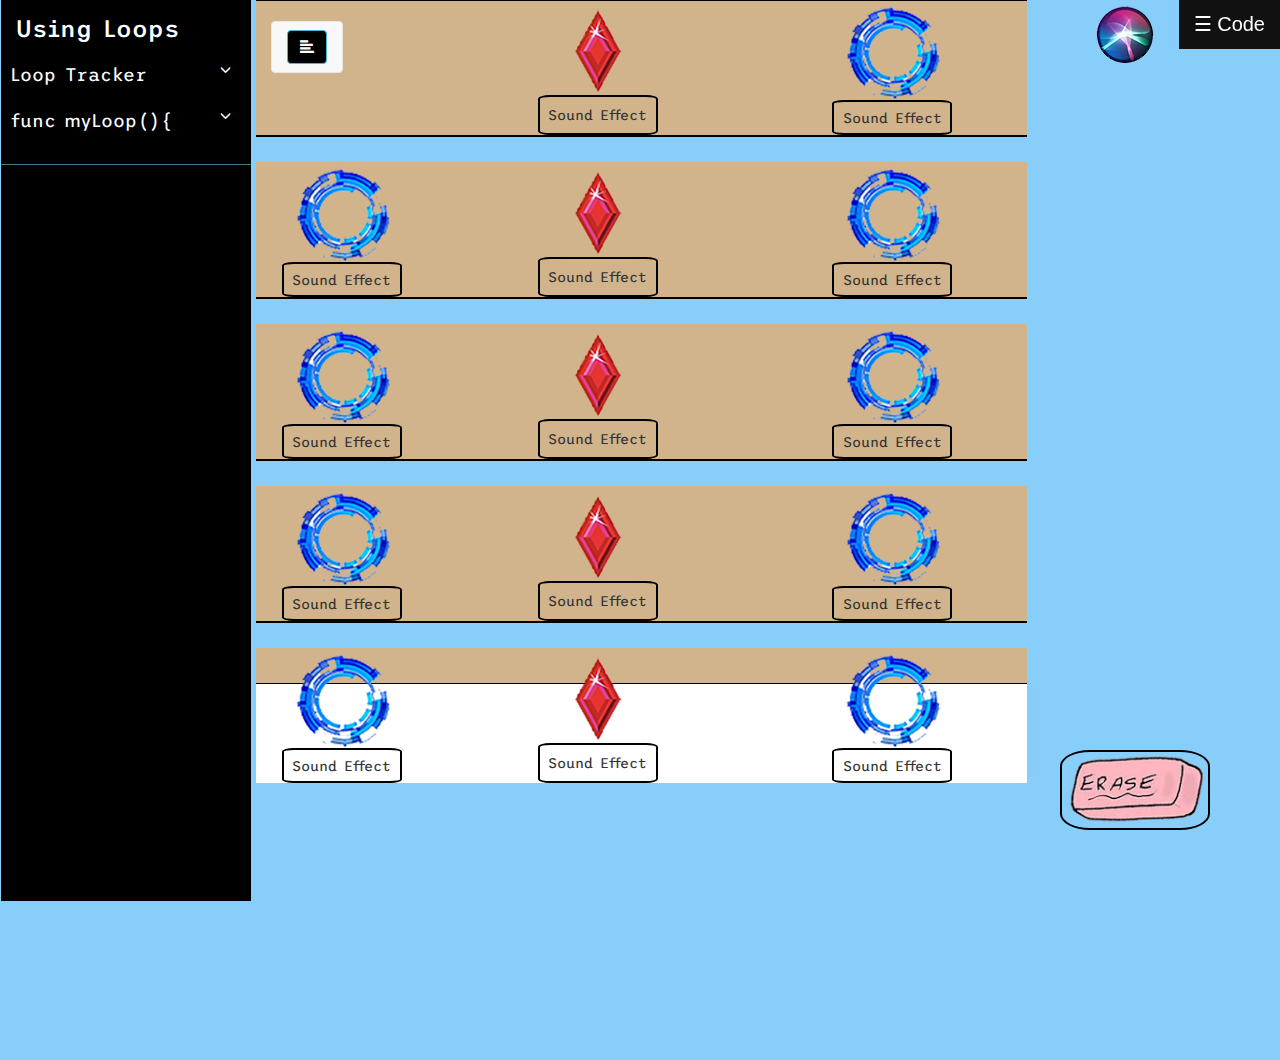
==== commit 497dafb8: "media query index 2" ====
--- a/index2.html
+++ b/index2.html
@@ -118,129 +118,99 @@
                               <div id="hr-line5"></div>
                             <div class="sky-panel"></div>
                             <div class="sky-panel2"></div>
+                            <div class="sky-panel3"></div>
 <!-- Row 1 -->
                         <div id="row1" ondblclick="remove(this.id)">
-                            <!-- <div class=toggle_switch>
-                                <img id="toggle" src="img/toggleSwitch.png">
-                                <button id="switch" onclick="document.getElementById('toggle').play()"><img id="sound" src="img/speaker.png"></button>  
-                            </div> -->
                             <div class="collect_gem">
                                 <img id="gemstone" src="img/collectGem.png">
-                                <button id="collect1" onclick="document.getElementById('collect').play()"><img id="sound" src="img/speaker.png"></button> 
-                            </div>
-                            <!-- <div class=toggle_switch2>
-                                <img id="toggle2" src="img/toggleSwitch.png">
-                                <button id="switch2" onclick="document.getElementById('toggle').play()"><img id="sound" src="img/speaker.png"></button>  
-                            </div> -->
+                                <button id="collect1" onclick="document.getElementById('collect').play()">Sound Effect</button> 
+                                <button id="cg" onclick="document.getElementById('collect').play()"><img id="sp" src="img/speaker.png"></button> 
+                            </div>
+                            <div class=toggle_switch>
+                                <img id="toggle" src="img/toggleSwitch.png">
+                                <button id="sw" onclick="document.getElementById('toggle').play()"><img id="sp" src="img/speaker.png"></button>  
+                                <button id="switch" onclick="document.getElementById('toggle').play()">Sound Effect</button>  
+                            </div>
                         </div>
                                 
 <!-- Row 2 -->
                         <div id="row2" ondblclick="remove(this.id)">
                             <div class=toggle_switch3>
                                 <img id="toggle3" src="img/toggleSwitch.png">
-                                <button id="switch3" onclick="document.getElementById('toggle').play()"><img id="sound" src="img/speaker.png"></button>  
-                            </div>
+                                <button id="switch3" onclick="document.getElementById('toggle').play()">Sound Effect</button>  
+                                <button id="sw" onclick="document.getElementById('toggle').play()"><img id="sp" src="img/speaker.png"></button> 
+                            </div> 
                             <div class="collect_gem2">
                                 <img id="gemstone" src="img/collectGem.png">
-                                <button id="collect2" onclick="document.getElementById('collect').play()"><img id="sound" src="img/speaker.png"></button> 
-                                
+                                <button id="collect2" onclick="document.getElementById('collect').play()">Sound Effect</button>
+                                <button id="cg" onclick="document.getElementById('collect').play()"><img id="sp" src="img/speaker.png"></button> 
                             </div>
                             <div class=toggle_switch4>
                                 <img id="toggle4" src="img/toggleSwitch.png">
-                                <button id="switch4" onclick="document.getElementById('toggle').play()"><img id="sound" src="img/speaker.png"></button>  
-                            </div>
+                                <button id="switch4" onclick="document.getElementById('toggle').play()">Sound Effect</button>  
+                                <button id="sw" onclick="document.getElementById('toggle').play()"><img id="sp" src="img/speaker.png"></button> 
+                            </div> 
                         </div>
 <!-- Row 3 -->
                         <div id="row3" ondblclick="remove(this.id)">
                             <div class=toggle_switch5>
                                 <img id="toggle5" src="img/toggleSwitch.png">
-                                <button id="switch5" onclick="document.getElementById('toggle').play()"><img id="sound" src="img/speaker.png"></button>  
+                                <button id="switch5" onclick="document.getElementById('toggle').play()">Sound Effect</button>  
+                                <button id="sw" onclick="document.getElementById('toggle').play()"><img id="sp" src="img/speaker.png"></button> 
                             </div>
                             <div class="collect_gem3">
-                                <img id="gemstone3" src="img/collectGem.png">
-                                <button id="collect3" onclick="document.getElementById('collect').play()"><img id="sound" src="img/speaker.png"></button> 
-                               
+                                <img id="gemstone" src="img/collectGem.png">
+                                <button id="cg" onclick="document.getElementById('collect').play()"><img id="sp" src="img/speaker.png"></button> 
+                                <button id="collect3" onclick="document.getElementById('collect').play()">Sound Effect</button> 
                             </div>
                             <div class=toggle_switch6>
                                 <img id="toggle6" src="img/toggleSwitch.png">
-                                <button id="switch6" onclick="document.getElementById('toggle').play()"><img id="sound" src="img/speaker.png"></button>  
+                                <button id="switch6" onclick="document.getElementById('toggle').play()">Sound Effect</button>  
+                                <button id="sw" onclick="document.getElementById('toggle').play()"><img id="sp" src="img/speaker.png"></button> 
                             </div>
                         </div>
 <!-- Row 4 -->
                         <div id="row4" ondblclick="remove(this.id)">
                             <div class=toggle_switch7>
                                 <img id="toggle7" src="img/toggleSwitch.png">
-                                <button id="switch7" onclick="document.getElementById('toggle').play()"><img id="sound" src="img/speaker.png"></button>  
+                                <button id="switch7" onclick="document.getElementById('toggle').play()">Sound Effect</button>  
+                                <button id="sw" onclick="document.getElementById('toggle').play()"><img id="sp" src="img/speaker.png"></button> 
                             </div> 
                             <div class="collect_gem4">
-                                <img id="gemstone4" src="img/collectGem.png">
-                                <button id="collect4" onclick="document.getElementById('collect').play()"><img id="sound" src="img/speaker.png"></button> 
-                               
+                                <img id="gemstone" src="img/collectGem.png">
+                                <button id="cg" onclick="document.getElementById('collect').play()"><img id="sp" src="img/speaker.png"></button> 
+                                <button id="collect4" onclick="document.getElementById('collect').play()">Sound Effect</button> 
                             </div>
                             <div class=toggle_switch8>
                                 <img id="toggle8" src="img/toggleSwitch.png">
-                                <button id="switch8" onclick="document.getElementById('toggle').play()"><img id="sound" src="img/speaker.png"></button>  
+                                <button id="switch8" onclick="document.getElementById('toggle').play()">Sound Effect</button>  
+                                <button id="sw" onclick="document.getElementById('toggle').play()"><img id="sp" src="img/speaker.png"></button> 
+                            
                             </div> 
                         </div>
 <!-- Row 5  -->
                         <div id="row5" ondblclick="remove(this.id)">
                             <div class=toggle_switch9>
                                 <img id="toggle9" src="img/toggleSwitch.png">
-                                <button id="switch9" onclick="document.getElementById('toggle').play()"><img id="sound" src="img/speaker.png"></button>  
+                                <button id="switch9" onclick="document.getElementById('toggle').play()">Sound Effect</button>  
+                                <button id="sw" onclick="document.getElementById('toggle').play()"><img id="sp" src="img/speaker.png"></button> 
                             </div> 
                             <div class="collect_gem5">
-                                <img id="gemstone5" src="img/collectGem.png">
-                                <button id="collect5" onclick="document.getElementById('collect').play()"><img id="sound" src="img/speaker.png"></button> 
+                                <img id="gemstone" src="img/collectGem.png">
+                                <button id="cg" onclick="document.getElementById('collect').play()"><img id="sp" src="img/speaker.png"></button> 
+                                <button id="collect5" onclick="document.getElementById('collect').play()">Sound Effect</button> 
                             </div>
                             <div class=toggle_switch10>
                                 <img id="toggle10" src="img/toggleSwitch.png">
-                                <button id="switch10" onclick="document.getElementById('toggle').play()"><img id="sound" src="img/speaker.png"></button>  
+                                <button id="switch10" onclick="document.getElementById('toggle').play()">Sound Effect</button>  
+                                <button id="sw" onclick="document.getElementById('toggle').play()"><img id="sp" src="img/speaker.png"></button> 
                             </div>
                         </div>
 <!-- Codebot -->
                             <div id="codebot">
                                 <a href="presentation.html"><img id="hey-codebot" src="img/siri.png" onclick="document.getElementById('add').play()" ondblclick="remove(this.id)"></a>
                             </div>
-                            <!-- <div id="loop">  
-                                    <input id="text" type="button" value="Loop" onclick="showImage();"/>
-                                    <img id="loadingImage" src="img/loop.png" style="visibility:hidden"/>
-                            </div>
-                            <div id="loop2">  
-                                <input id="text" type="button" value="Loop" onclick="showImage2();"/>
-                                <img id="loadingImage2" src="img/loop.png" style="visibility:hidden"/>
-                            </div>  
-                            <div id="loop3">  
-                                <input id="text" type="button" value="Loop" onclick="showImage3();"/>
-                                <img id="loadingImage3" src="img/loop.png" style="visibility:hidden"/>
-                            </div> 
-                            <div id="loop4">  
-                                <input id="text" type="button" value="Loop" onclick="showImage4();"/>
-                                <img id="loadingImage4" src="img/loop.png" style="visibility:hidden"/>
-                            </div>
-                            <div id="loop5">  
-                                <input id="text" type="button" value="Loop" onclick="showImage5();"/>
-                                <img id="loadingImage5" src="img/loop.png" style="visibility:hidden"/>
-                            </div>  
-                            <div id="loop6">  
-                                <input id="text" type="button" value="Loop" onclick="showImage6();"/>
-                                <img id="loadingImage6" src="img/loop.png" style="visibility:hidden"/>
-                            </div>   
-                            <div id="loop7">  
-                                <input id="text" type="button" value="Loop" onclick="showImage7();"/>
-                                <img id="loadingImage7" src="img/loop.png" style="visibility:hidden"/>
-                            </div> 
-                            <div id="loop8">  
-                                <input id="text" type="button" value="Loop" onclick="showImage8();"/>
-                                <img id="loadingImage8" src="img/loop.png" style="visibility:hidden"/>
-                            </div>
-                            <div id="loop9">  
-                                <input id="text" type="button" value="Loop" onclick="showImage9();"/>
-                                <img id="loadingImage9" src="img/loop.png" style="visibility:hidden"/>
-                            </div>  
-                            <div id="loop10">  
-                                <input id="text" type="button" value="Loop" onclick="showImage10();"/>
-                                <img id="loadingImage10" src="img/loop.png" style="visibility:hidden"/>
-                            </div>     -->
+                            
                             
 <!-- Clear -->
     <div id="clear"><img id="eraser" src="img/erase.png" input type="submit" value="Clear" id="clearbutton" onclick="clearCanvas(canvas,ctx);"></div>
@@ -283,25 +253,19 @@
                     </li>
                     <li>
                        <!-- <a href="#">About</a> -->
-                        <a href="#pageSubmenu" data-toggle="collapse" aria-expanded="false">Total</a>
+                        <a href="#pageSubmenu" data-toggle="collapse" aria-expanded="false">func myLoop(){</a>
                         <ul class="collapse list-unstyled" id="pageSubmenu">
+                            <div id="closed-bracket">for i in 1...number{</div>
                             <div id="drop-container">
                                 <div class="col" id="col2" ondrop="drop(event)" ondragover="allowDrop(event)"></div>
                                 <div class="col" id="col3" ondrop="drop(event)" ondragover="allowDrop(event)"></div>
                                 <div class="col" id="col4" ondrop="drop(event)" ondragover="allowDrop(event)"></div>
                                 <div class="col" id="col5" ondrop="drop(event)" ondragover="allowDrop(event)"></div>
+                                <div id="closed-bracket">};</div>
                                 <div id="closed-bracket">}</div>
                             </div>
-                            <!-- <li><a href="#">Page 2</a></li> -->
-                            <!-- <li><a href="#">Page 3</a></li> -->
-                        <!-- </ul> -->
+                        </ul>
                     </li>
-                    <!-- <li>
-                        <a href="#">Portfolio</a>
-                    </li> -->
-                    <!-- <li>
-                        <a href="#">Contact</a>
-                    </li> -->
                 </ul>
 
             </nav>
@@ -336,7 +300,7 @@
             <div id="mySidepanel" class="sidepanel">
                 <a href="javascript:void(0)" class="closebtn" onclick="closeNav()">×</a>
                 <a href="#" style="font-family: 'Trispace', sans-serif; font-size:13pt;
-                color:white;">for i in 1...number{</a>
+                color:white;"></a>
             
 
 
@@ -353,8 +317,8 @@
                                     <img class="left" src="img/turnLeft().png">turnLeft()</div>  
                                 <div class="thing" draggable="true" ondragstart="drag(event)" id="thing3" ondblclick="remove(this.id)">
                                     <img class="right" src="img/turnRight().png">turnRight()</div>  
-                                <div class="thing" draggable="true" ondragstart="drag(event)" id="thing4" ondblclick="remove(this.id)"><img src="img/gem.png">collectGem()</div>
-                                <div class="thing" draggable="true" ondragstart="drag(event)" id="thing5" ondblclick="remove(this.id)"><img src="img/toggle_key.png">toggleSwitch()</div>
+                                <div class="thing" draggable="true" ondragstart="drag(event)" id="thing4" ondblclick="remove(this.id)"><img src="img/the-gem.png">collectGem()</div>
+                                <div class="thing" draggable="true" ondragstart="drag(event)" id="thing5" ondblclick="remove(this.id)"><img src="img/the-switch.png">toggleSwitch()</div>
                             </div>
                         </ul>
                     </li>
--- a/styles2.css
+++ b/styles2.css
@@ -11,8 +11,14 @@
   grid-template-areas:
     "Nav Main Header";
 } */
+/* html{
+  background-color: lightskyblue;
+} */
 body{
  background-color:lightskyblue;
+ max-height: 100%;
+ overflow-y: hidden;
+ 
 }
 .Main { 
   display:flex;
@@ -39,15 +45,17 @@
   transition: all 0.3s;
 }
 
-.navbar {
+/* .navbar { */
   /* padding: 15px 10px; */
   /* background: #fff; */
-  border: none;
+  /* border: none;
   border-radius: 0;
-  margin-bottom: 40px;
+  margin-bottom: 40px; */
+
+
   /* background-color: lightskyblue; */
   /* box-shadow: 1px 1px 3px rgba(0, 0, 0, 0.1); */
-}
+/* } */
 /* .navbar-default{
   background-color:lightskyblue;
 } */
@@ -74,6 +82,7 @@
   position:absolute;
   display: flex;
   align-items: stretch;
+  /* height:100%; */
 }
 
 #sidebar {
@@ -82,6 +91,7 @@
   background: black;
   /* color: #fff; */
   transition: all 0.3s;
+    /* height:100%; */
 }
 
 #sidebar.active {
@@ -117,6 +127,11 @@
   color: black;
   background: #fff;
   font-weight: bold;
+}
+#closed-bracket{
+  font-family: 'Trispace', sans-serif;
+  font-size:12pt;
+  color:white;
 }
 /* 
 #sidebar ul li.active > a, a[aria-expanded="true"] {
@@ -366,10 +381,10 @@
   .thing {
   display:flex;
   flex-direction: row;
-  width: 165px;
-  height: 50px;
+  width: 180px;
+  height: 80px;
   /* padding: 0.5em; */
-  margin: 5px;
+  /* margin: 5px; */
   margin-bottom:10px;
   /* background-color:red; */
   /* background: rgba(0,0,0,0.8); */
@@ -381,31 +396,31 @@
   /* border:2px solid yellow; */
  }
  #thing1{
-   margin-left:10%;
+   /* margin-left:10%; */
    background-color:red;
    padding-top: 10px;
  }
  #thing2{
-  margin-left:10%;
+  /* margin-left:10%; */
   background-color:yellow;
   padding-top: 15px;
   padding-left:10px;
 }
 #thing3{
-  margin-left:10%;
+  /* margin-left:10%; */
   background-color: #8A2BE2;
   padding-top: 15px;
-  padding-left:10px;
+  /* padding-left:10px; */
 }
 
 #thing4{
-  margin-left:10%;
+  /* margin-left:10%; */
   background-color: lime;
   padding-top: 15px;
   padding-left:10px;
 }
 #thing5{
-  margin-left:10%;
+  /* margin-left:10%; */
   background-color:aqua;
   padding-top: 15px;
   padding-left:10px;
@@ -414,15 +429,12 @@
     height:40px;
     width:30px;
   }
-  .left, .right{
-    height:20px;
-    width:40px;
-  }
-  .gem{
-    height:30px;
-    width:30px;
+
+  /* .gem{
+    height:50px;
+    width:50px; */
     /* margin-top:70px; */
-  }
+  /* } */
   .col {
   display:flex;
   flex-direction: column;
@@ -437,11 +449,15 @@
   #drop-container{
   display:flex;
   flex-direction: column;
+  margin-left:25px;
+  margin-top:15px;
+  margin-bottom:10pox;
   }
   #col2, #col3, #col4, #col5{
     border: 2px solid yellow;
     height:100px;
     width:200px;
+    margin-bottom:15px;
 
   }
   #closed-bracket{
@@ -719,7 +735,7 @@
     position: absolute;
     top:0%;
     left:0%;
-    height:89%;
+    height:100%;
     width:20%;
     background-color: lightskyblue;
   } 
@@ -727,8 +743,16 @@
     position: absolute;
     top:0%;
     left:80.25%;
-    height:89%;
+    height:100%;
     width:20%;
+    background-color: lightskyblue;
+  }
+  .sky-panel3{
+    position:absolute;
+    top:90%;
+    left:0%;
+    height:250px;
+    width:100%;
     background-color: lightskyblue;
   }
 /* ********************************************************** Row 1 ***************************************************** */
@@ -743,89 +767,114 @@
   display:flex;
   align-items: center;
   justify-content: center;
-}
-#collect1{
-  display:absolute;
+  flex-direction:column
+}
+#gemstone{
+height:100px;
+width:100px;
+margin-bottom:5px;
+/* margin-bottom:35px; */
+}
+ #collect1{
+  /* display:absolute;
   top:70%;
-  left:80%;
+  left:80%; */
   justify-content: center;
   justify-items: center;
   height:40px;
-  width: 40px;
+  width: 120px;
   background-color: transparent;
   border:2px solid black;
   border-radius:10%;
   text-decoration: none;
   font-family: 'Trispace', sans-serif;
-}
-/* #collect2{
-  display:absolute;
-  top:70%;
-  left:80%;
+  margin-top:-10px;
+} 
+
+
+#gemstone:hover {
+  -webkit-animation: pulse 0.7s ease-out;
+          animation: pulse 0.7s ease-out;
+}
+
+@-webkit-keyframes pulse {
+  0% {
+    -webkit-transform: scale(1);
+            transform: scale(1);
+  }
+  40%, 70% {
+    -webkit-transform: scale(1.2);
+            transform: scale(1.2);
+  }
+  100% {
+    -webkit-transform: scale(1);
+            transform: scale(1);
+  }
+}
+
+@keyframes pulse {
+  0% {
+    -webkit-transform: scale(1);
+            transform: scale(1);
+  }
+  40%, 70% {
+    -webkit-transform: scale(1.2);
+            transform: scale(1.2);
+  }
+  100% {
+    -webkit-transform: scale(1);
+            transform: scale(1);
+  }
+}
+.toggle_switch{
+  position: absolute;
+  top:0%;
+  left:65%;
+  height:15%;
+  width:120px;
+  /* border:solid 2px black; */
+  display:flex;
+  align-items: center;
+  justify-content: center;
+  flex-direction:column;
+}
+#toggle{
+  height:100px;
+  width:100px;
+  /* margin-bottom:15px; */
+}
+.switch{
+  height:50px;
+  width:50px;
+  border:2px solid black;
+  border-radius: 10px;
+  /* background-color: transparent; */
+}
+#sp{
+  height:30px;
+  width:30px;
+  display:none;
+}
+#switch{
+  /* display:absolute;
+  top:20%;
+  left:86%; */
   justify-content: center;
   justify-items: center;
   height:40px;
-  width: 80px;
+  width: 120px;
   background-color: transparent;
   border:2px solid black;
   border-radius:10%;
   text-decoration: none;
   font-family: 'Trispace', sans-serif;
-} */
-#gemstone:hover {
-  -webkit-animation: pulse 0.7s ease-out;
-          animation: pulse 0.7s ease-out;
-}
-
-@-webkit-keyframes pulse {
-  0% {
-    -webkit-transform: scale(1);
-            transform: scale(1);
-  }
-  40%, 70% {
-    -webkit-transform: scale(1.2);
-            transform: scale(1.2);
-  }
-  100% {
-    -webkit-transform: scale(1);
-            transform: scale(1);
-  }
-}
-
-@keyframes pulse {
-  0% {
-    -webkit-transform: scale(1);
-            transform: scale(1);
-  }
-  40%, 70% {
-    -webkit-transform: scale(1.2);
-            transform: scale(1.2);
-  }
-  100% {
-    -webkit-transform: scale(1);
-            transform: scale(1);
-  }
-}
-.toggle_switch{
-  position: absolute;
-  top:0%;
-  left:65%;
-  height:15%;
-  width:120px;
-  /* border:solid 2px black; */
-  display:flex;
-  align-items: center;
-  justify-content: center;
-}
-
-#switch{
-  display:absolute;
-  top:20%;
-  left:86%;
-  justify-content: center;
-  justify-items: center;
-  height:40px;
-  width: 80px;
+}
+#sw,#cg{
+  display:none;
+  justify-content: center;
+  justify-items: center;
+  height:35px;
+  width: 35px;
   background-color: transparent;
   border:2px solid black;
   border-radius:10%;
@@ -903,8 +952,13 @@
   display:flex;
   align-items: center;
   justify-content: center;
-}
-
+  flex-direction: column;
+}
+#toggle3{
+  height:100px;
+  width:100px;
+  /* margin-bottom:15px; */
+}
 #switch3{
   display:absolute;
   top:70%;
@@ -912,7 +966,7 @@
   justify-content: center;
   justify-items: center;
   height:40px;
-  width: 40px;
+  width: 120px;
   background-color: transparent;
   border:2px solid black;
   border-radius:10%;
@@ -988,20 +1042,20 @@
   display:flex;
   align-items: center;
   justify-content: center;
-}
+  flex-direction:column
+}
+
 #collect2{
-  display:absolute;
-  top:70%;
-  left:80%;
   justify-content: center;
   justify-items: center;
   height:40px;
-  width: 40px;
+  width: 120px;
   background-color: transparent;
   border:2px solid black;
   border-radius:10%;
   text-decoration: none;
   font-family: 'Trispace', sans-serif;
+  margin-top:-10px;
 }
 #gemstone2:hover {
   -webkit-animation: pulse 0.7s ease-out;
@@ -1047,16 +1101,20 @@
   display:flex;
   align-items: center;
   justify-content: center;
-}
-
+  flex-direction: column;
+}
+#toggle4{
+  height:100px;
+  width:100px;
+}
 #switch4{
-  display:absolute;
+  /* display:absolute;
   top:70%;
-  left:86%;
+  left:86%; */
   justify-content: center;
   justify-items: center;
   height:40px;
-  width: 40px;
+  width: 120px;
   background-color: transparent;
   border:2px solid black;
   border-radius:10%;
@@ -1133,15 +1191,20 @@
   display:flex;
   align-items: center;
   justify-content: center;
+  flex-direction: column;
+}
+#toggle5{
+  height:100px;
+  width:100px;
 }
 #switch5{
-  display:absolute;
+  /* display:absolute;
   top:70%;
-  left:86%;
+  left:86%; */
   justify-content: center;
   justify-items: center;
   height:40px;
-  width: 80px;
+  width: 120px;
   background-color: transparent;
   border:2px solid black;
   border-radius:10%;
@@ -1216,20 +1279,19 @@
   display:flex;
   align-items: center;
   justify-content: center;
+  flex-direction: column;
 }
 #collect3{
-  display:absolute;
-  top:70%;
-  left:80%;
   justify-content: center;
   justify-items: center;
   height:40px;
-  width: 80px;
+  width: 120px;
   background-color: transparent;
   border:2px solid black;
   border-radius:10%;
   text-decoration: none;
   font-family: 'Trispace', sans-serif;
+  margin-top:-10px;
 }
 #gemstone3:hover {
   -webkit-animation: pulse 0.7s ease-out;
@@ -1275,6 +1337,11 @@
   display:flex;
   align-items: center;
   justify-content: center;
+  flex-direction: column;
+}
+#toggle6{
+  height: 100px;
+  width:100px;
 }
 #switch6{
   display:absolute;
@@ -1283,7 +1350,7 @@
   justify-content: center;
   justify-items: center;
   height:40px;
-  width: 80px;
+  width: 120px;
   background-color: transparent;
   border:2px solid black;
   border-radius:10%;
@@ -1360,15 +1427,20 @@
   display:flex;
   align-items: center;
   justify-content: center;
+  flex-direction: column;
+}
+#toggle7{
+  height:100px;
+  width:100px;
 }
 #switch7{
-  display:absolute;
+  /* display:absolute;
   top:70%;
-  left:86%;
+  left:86%; */
   justify-content: center;
   justify-items: center;
   height:40px;
-  width: 80px;
+  width: 120px;
   background-color: transparent;
   border:2px solid black;
   border-radius:10%;
@@ -1443,20 +1515,19 @@
   display:flex;
   align-items: center;
   justify-content: center;
+  flex-direction: column;
 }
 #collect4{
-  display:absolute;
-  top:70%;
-  left:80%;
   justify-content: center;
   justify-items: center;
   height:40px;
-  width: 80px;
+  width: 120px;
   background-color: transparent;
   border:2px solid black;
   border-radius:10%;
   text-decoration: none;
   font-family: 'Trispace', sans-serif;
+  margin-top:-10px;
 }
 #gemstone4:hover {
   -webkit-animation: pulse 0.7s ease-out;
@@ -1502,6 +1573,11 @@
   display:flex;
   align-items: center;
   justify-content: center;
+  flex-direction: column;
+}
+#toggle8{
+  height:100px;
+  width:100px;
 }
 #switch8{
   display:absolute;
@@ -1510,7 +1586,7 @@
   justify-content: center;
   justify-items: center;
   height:40px;
-  width: 80px;
+  width: 120px;
   background-color: transparent;
   border:2px solid black;
   border-radius:10%;
@@ -1587,6 +1663,7 @@
   display:flex;
   align-items: center;
   justify-content: center;
+  flex-direction: column;
 }
 #switch9{
   display:absolute;
@@ -1595,13 +1672,17 @@
   justify-content: center;
   justify-items: center;
   height:40px;
-  width: 80px;
+  width: 120px;
   background-color: transparent;
   border:2px solid black;
   border-radius:10%;
   text-decoration: none;
   font-family: 'Trispace', sans-serif;
 }
+#toggle9{
+  height: 100px;
+  width:100px;
+}
 #toggle9:hover {
   -webkit-animation: swing 0.5s ease-out;
           animation: swing 0.5s ease-out;
@@ -1670,20 +1751,19 @@
   display:flex;
   align-items: center;
   justify-content: center;
+  flex-direction: column;
 }
 #collect5{
-  display:absolute;
-  top:70%;
-  left:80%;
   justify-content: center;
   justify-items: center;
   height:40px;
-  width: 80px;
+  width: 120px;
   background-color: transparent;
   border:2px solid black;
   border-radius:10%;
   text-decoration: none;
   font-family: 'Trispace', sans-serif;
+  margin-top:-10px;
 }
 #gemstone5:hover {
   -webkit-animation: pulse 0.7s ease-out;
@@ -1729,15 +1809,20 @@
   display:flex;
   align-items: center;
   justify-content: center;
+  flex-direction:column;
+}
+#toggle10{
+  height: 100px;
+  width:100px;
 }
 #switch10{
-  display:absolute;
+  /* display:absolute;
   top:70%;
-  left:86%;
+  left:86%; */
   justify-content: center;
   justify-items: center;
   height:40px;
-  width: 80px;
+  width: 120px;
   background-color: transparent;
   border:2px solid black;
   border-radius:10%;
@@ -1890,10 +1975,10 @@
   width:110px;
   margin-top:15px;
   } */
-  #gemstone{
+  /* #gemstone{
     height:80px;
     width:80px;
-  }
+  } */
 
 @media (max-width: 768px) {
   #sidebar {
@@ -1906,8 +1991,8 @@
       display: none;
   }
   .rightside{
-    width:1500px;
-    height:1000px;
+    width:1500px;;
+    height:900px;
    }
 
 .sky-panel{
@@ -1916,7 +2001,111 @@
 .sky-panel2{
   display:none;
 }
-   
+#codebot{
+  position:fixed;
+  top:7%;
+  left:90%;
+}
+#clear{
+  top:90%;
+}
+#switch, #switch3, #switch4, #switch5, #switch6, #switch7, #switch8, #switch9, #switch10{
+  display:none;
+}
+#collect1, #collect2, #collect3, #collect4, #collect5{
+  display:none;
+}
+#sw, #sp, #cg{
+  display:block;
+}
+.collect_gem{
+  position: absolute;
+  display:flex;
+  flex-direction: row;
+  /* border:black 2px solid; */
+  top:0%;
+  left:38%;
+  height:15%;
+  width:90px;
+}
+#cg{
+  margin-left:-25px;
+}
+.collect_gem2{
+  position: absolute;
+  display:flex;
+  flex-direction: row;
+  top:18%;
+  left:38%;
+  height:15%;
+  width:80px;
+  /* border:black 2px solid; */
+}
+.collect_gem3,.collect_gem4, .collect_gem5{
+  position: absolute;
+  display:flex;
+  flex-direction: row;
+  left:38%;
+  height:15%;
+  width:80px;
+  /* border:black 2px solid; */
+}
+#gemstone{
+height:110px;
+width:110px;
+margin-bottom:10px;
+/* margin-bottom:35px; */
+}
+#toggle,#toggle2, #toggle3 ,#toggle4, #toggle5, #toggle6,#toggle7, #toggle8 ,#toggle9,#toggle10{
+  height:90px;
+  width:90px;
+}
+.toggle_switch{
+  position: absolute;
+  top:0%;
+  left:73%;
+  height:15%;
+  width:80px;
+  /* border:solid 2px black; */
+  display:flex;
+  align-items: center;
+  justify-content: center;
+  flex-direction:row;
+}
+.toggle_switch3{
+  position: absolute;
+  top:18%;
+  left:5%;
+  height:15%;
+  width:80px;
+  /* margin-left:-7px; */
+  /* border:solid 2px black; */
+  display:flex;
+  align-items: center;
+  justify-content: center;
+  flex-direction:row;
+}
+
+.toggle_switch4, .toggle_switch6, .toggle_switch8, .toggle_switch10{
+  left:73%;
+  width:80px;
+  display:flex;
+  align-items: center;
+  justify-content: center;
+  flex-direction:row;
+}
+.toggle_switch5, .toggle_switch7, .toggle_switch9{
+  left:5%;
+  width:80px;
+  display:flex;
+  align-items: center;
+  justify-content: center;
+  flex-direction:row;
+}
+
+}
+  
+
 
 
     
@@ -2678,7 +2867,7 @@
 .toggle{
   margin-top:40px;
 }
-#switch{
+/* #switch{
   display:absolute;
   top:20%;
   left:86%;
@@ -2690,14 +2879,14 @@
   border:2px solid black;
   border-radius:10%;
   text-decoration: none;
-  font-family: 'Trispace', sans-serif;
+  font-family: 'Trispace', sans-serif; */
   /* height:20px;
   width: 50px;
   background-color: transparent;
   border:2px solid lightslategray;
   border-radius: 10%;
   text-decoration: none; */
-  }
+  /* } */
 #toggle-switch-button{
   display: flex;
   justify-content: center;
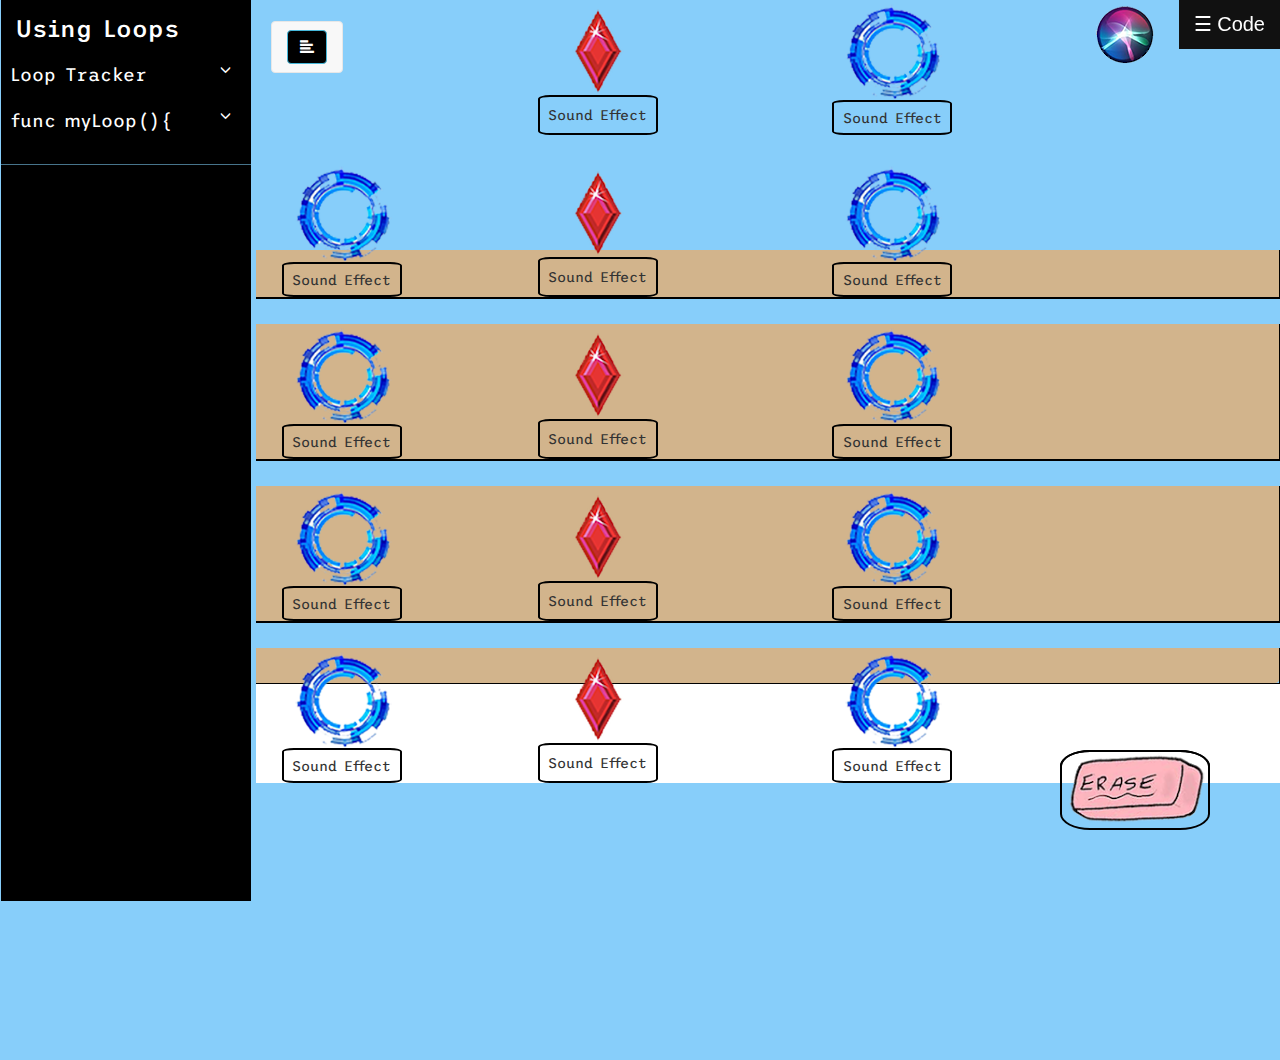
==== commit 41abbaa0: "added if statement index3" ====
--- a/index2.html
+++ b/index2.html
@@ -255,7 +255,15 @@
                        <!-- <a href="#">About</a> -->
                         <a href="#pageSubmenu" data-toggle="collapse" aria-expanded="false">func myLoop(){</a>
                         <ul class="collapse list-unstyled" id="pageSubmenu">
-                            <div id="closed-bracket">for i in 1...number{</div>
+                            <!-- <div id="closed-bracket">for i in 1...number{</div> -->
+                                <div id="closed-bracket">
+                                    <form action="PayslipServlet" method="get">
+                                        Number of Loops: <input type="text" name="lname" id="lname"><br/>
+                                        <input type="button" id="submit" value="Submit" onclick="writeValues(form)">
+                                        for i in 1...<span id="answer"></span><br>
+                                      <!-- <input type="button" id="submit" value="Submit" onclick="writeValues(form)"> -->
+                                    </form>
+                                </div>
                             <div id="drop-container">
                                 <div class="col" id="col2" ondrop="drop(event)" ondragover="allowDrop(event)"></div>
                                 <div class="col" id="col3" ondrop="drop(event)" ondragover="allowDrop(event)"></div>
@@ -366,6 +374,13 @@
         function closeNav() {
           document.getElementById("mySidepanel").style.width = "0";
         }
+    </script>
+       <script>
+        window.writeValues=function (form){
+          var lname=form.lname.value;
+          
+          document.getElementById("answer").innerHTML=lname;
+          }
     </script>
     <!--  -->
          <!-- <script src="https://code.jquery.com/jquery-1.12.0.min.js"></script> -->
--- a/styles2.css
+++ b/styles2.css
@@ -514,6 +514,13 @@
   .openbtn:hover {
     background-color:#444;
   }
+ #lname{
+   background-color: yellow;
+   color:black;
+ }
+ #submit{
+  width:100px;
+ }
 /* ************************************************ Sketchpad & Co. ***************************************************** */
 #sketchpadapp {
   /* Prevent nearby text being highlighted when accidentally dragging mouse outside confines of the canvas */
@@ -742,9 +749,9 @@
   .sky-panel2{
     position: absolute;
     top:0%;
-    left:80.25%;
-    height:100%;
-    width:20%;
+    left:0%;
+    height:250px;
+    width:100%;
     background-color: lightskyblue;
   }
   .sky-panel3{
@@ -1992,7 +1999,7 @@
   }
   .rightside{
     width:1500px;;
-    height:900px;
+    height:1000px;
    }
 
 .sky-panel{
@@ -2024,7 +2031,7 @@
   flex-direction: row;
   /* border:black 2px solid; */
   top:0%;
-  left:38%;
+  left:41%;
   height:15%;
   width:90px;
 }
@@ -2033,10 +2040,10 @@
 }
 .collect_gem2{
   position: absolute;
-  display:flex;
+   display:flex;
   flex-direction: row;
   top:18%;
-  left:38%;
+  left:41%;
   height:15%;
   width:80px;
   /* border:black 2px solid; */
@@ -2045,7 +2052,7 @@
   position: absolute;
   display:flex;
   flex-direction: row;
-  left:38%;
+  left:41%;
   height:15%;
   width:80px;
   /* border:black 2px solid; */
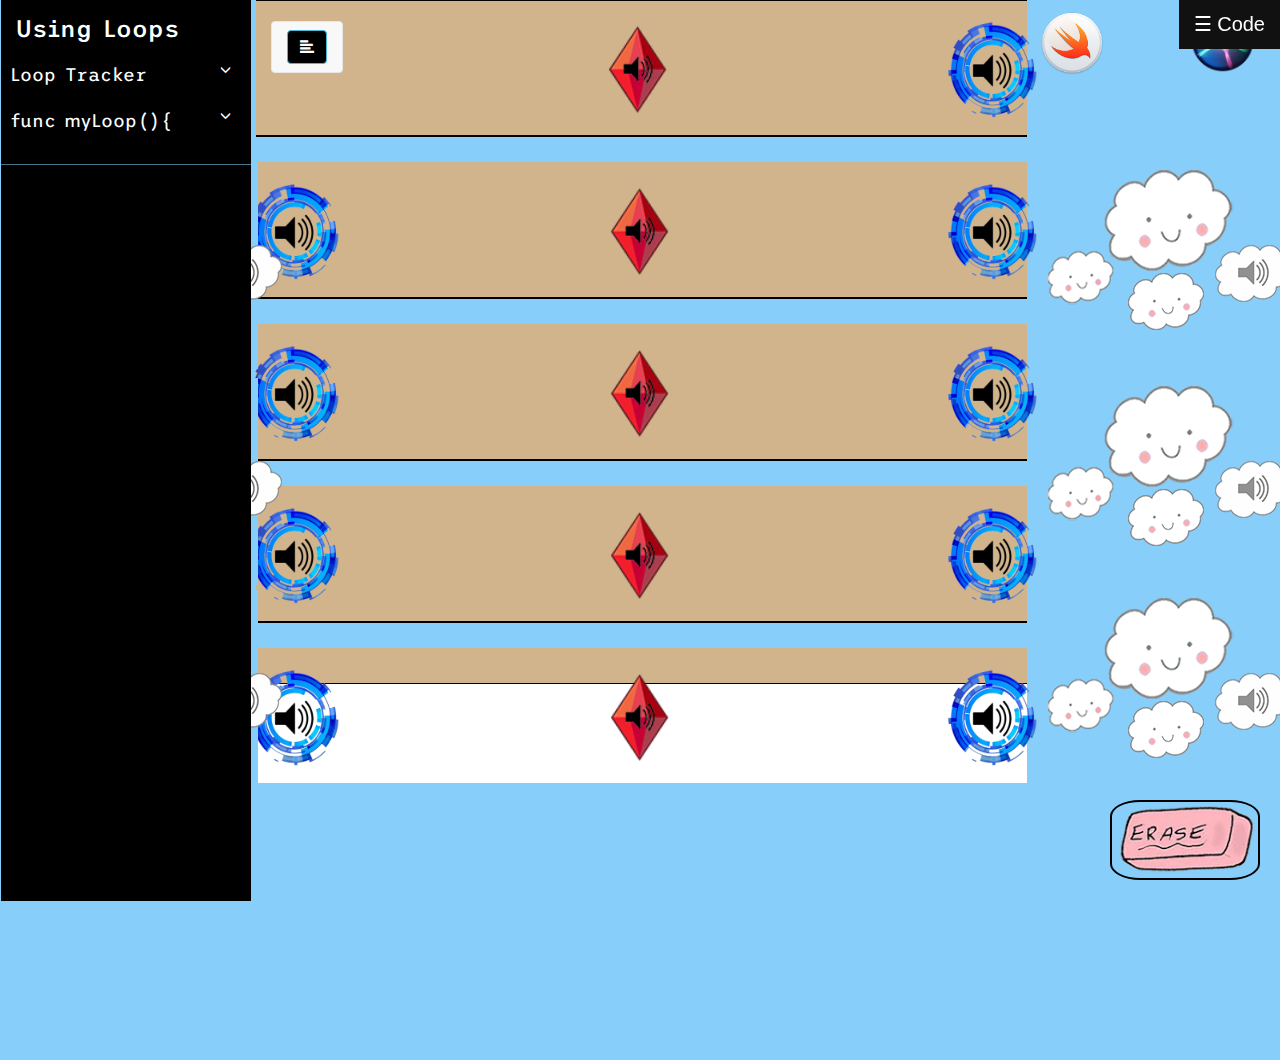
==== commit 157ef74a: "made a lot of changes" ====
--- a/index2.html
+++ b/index2.html
@@ -122,95 +122,96 @@
 <!-- Row 1 -->
                         <div id="row1" ondblclick="remove(this.id)">
                             <div class="collect_gem">
-                                <img id="gemstone" src="img/collectGem.png">
-                                <button id="collect1" onclick="document.getElementById('collect').play()">Sound Effect</button> 
-                                <button id="cg" onclick="document.getElementById('collect').play()"><img id="sp" src="img/speaker.png"></button> 
+                               
+                                <!-- <button id="collect1" onclick="document.getElementById('collect').play()">Sound Effect</button>  -->
+                                <img id="red-sp" src="img/red-sp.png" onclick="document.getElementById('collect').play()">
                             </div>
                             <div class=toggle_switch>
-                                <img id="toggle" src="img/toggleSwitch.png">
-                                <button id="sw" onclick="document.getElementById('toggle').play()"><img id="sp" src="img/speaker.png"></button>  
-                                <button id="switch" onclick="document.getElementById('toggle').play()">Sound Effect</button>  
+                                <img id="portal-sp" src="img/portal-sp.png" onclick="document.getElementById('toggle').play()"> 
                             </div>
                         </div>
                                 
 <!-- Row 2 -->
                         <div id="row2" ondblclick="remove(this.id)">
                             <div class=toggle_switch3>
-                                <img id="toggle3" src="img/toggleSwitch.png">
-                                <button id="switch3" onclick="document.getElementById('toggle').play()">Sound Effect</button>  
-                                <button id="sw" onclick="document.getElementById('toggle').play()"><img id="sp" src="img/speaker.png"></button> 
+                                <img id="portal-sp" src="img/portal-sp.png" onclick="document.getElementById('toggle').play()"> 
                             </div> 
                             <div class="collect_gem2">
-                                <img id="gemstone" src="img/collectGem.png">
-                                <button id="collect2" onclick="document.getElementById('collect').play()">Sound Effect</button>
-                                <button id="cg" onclick="document.getElementById('collect').play()"><img id="sp" src="img/speaker.png"></button> 
+                                <!-- <img id="gemstone" src="img/collectGem.png"> -->
+                                <!-- <button id="collect2" onclick="document.getElementById('collect').play()">Sound Effect</button> -->
+                                <img id="red-sp" src="img/red-sp.png" onclick="document.getElementById('collect').play()">
                             </div>
                             <div class=toggle_switch4>
-                                <img id="toggle4" src="img/toggleSwitch.png">
-                                <button id="switch4" onclick="document.getElementById('toggle').play()">Sound Effect</button>  
-                                <button id="sw" onclick="document.getElementById('toggle').play()"><img id="sp" src="img/speaker.png"></button> 
+                                <img id="portal-sp" src="img/portal-sp.png" onclick="document.getElementById('toggle').play()"> 
                             </div> 
                         </div>
 <!-- Row 3 -->
                         <div id="row3" ondblclick="remove(this.id)">
                             <div class=toggle_switch5>
-                                <img id="toggle5" src="img/toggleSwitch.png">
-                                <button id="switch5" onclick="document.getElementById('toggle').play()">Sound Effect</button>  
-                                <button id="sw" onclick="document.getElementById('toggle').play()"><img id="sp" src="img/speaker.png"></button> 
+                                <img id="portal-sp" src="img/portal-sp.png" onclick="document.getElementById('toggle').play()"> 
                             </div>
                             <div class="collect_gem3">
-                                <img id="gemstone" src="img/collectGem.png">
-                                <button id="cg" onclick="document.getElementById('collect').play()"><img id="sp" src="img/speaker.png"></button> 
-                                <button id="collect3" onclick="document.getElementById('collect').play()">Sound Effect</button> 
+                                <img id="red-sp" src="img/red-sp.png" onclick="document.getElementById('collect').play()">
+                                <!-- <button id="collect3" onclick="document.getElementById('collect').play()">Sound Effect</button>  -->
                             </div>
                             <div class=toggle_switch6>
-                                <img id="toggle6" src="img/toggleSwitch.png">
-                                <button id="switch6" onclick="document.getElementById('toggle').play()">Sound Effect</button>  
-                                <button id="sw" onclick="document.getElementById('toggle').play()"><img id="sp" src="img/speaker.png"></button> 
+                                <img id="portal-sp" src="img/portal-sp.png" onclick="document.getElementById('toggle').play()"> 
                             </div>
                         </div>
 <!-- Row 4 -->
                         <div id="row4" ondblclick="remove(this.id)">
                             <div class=toggle_switch7>
-                                <img id="toggle7" src="img/toggleSwitch.png">
-                                <button id="switch7" onclick="document.getElementById('toggle').play()">Sound Effect</button>  
-                                <button id="sw" onclick="document.getElementById('toggle').play()"><img id="sp" src="img/speaker.png"></button> 
+                                <img id="portal-sp" src="img/portal-sp.png" onclick="document.getElementById('toggle').play()"> 
                             </div> 
                             <div class="collect_gem4">
-                                <img id="gemstone" src="img/collectGem.png">
-                                <button id="cg" onclick="document.getElementById('collect').play()"><img id="sp" src="img/speaker.png"></button> 
-                                <button id="collect4" onclick="document.getElementById('collect').play()">Sound Effect</button> 
+                                <img id="red-sp" src="img/red-sp.png" onclick="document.getElementById('collect').play()">
                             </div>
                             <div class=toggle_switch8>
-                                <img id="toggle8" src="img/toggleSwitch.png">
-                                <button id="switch8" onclick="document.getElementById('toggle').play()">Sound Effect</button>  
-                                <button id="sw" onclick="document.getElementById('toggle').play()"><img id="sp" src="img/speaker.png"></button> 
-                            
+                                <img id="portal-sp" src="img/portal-sp.png" onclick="document.getElementById('toggle').play()"> 
                             </div> 
                         </div>
 <!-- Row 5  -->
                         <div id="row5" ondblclick="remove(this.id)">
                             <div class=toggle_switch9>
-                                <img id="toggle9" src="img/toggleSwitch.png">
-                                <button id="switch9" onclick="document.getElementById('toggle').play()">Sound Effect</button>  
-                                <button id="sw" onclick="document.getElementById('toggle').play()"><img id="sp" src="img/speaker.png"></button> 
+                                <img id="portal-sp" src="img/portal-sp.png" onclick="document.getElementById('toggle').play()"> 
                             </div> 
                             <div class="collect_gem5">
-                                <img id="gemstone" src="img/collectGem.png">
-                                <button id="cg" onclick="document.getElementById('collect').play()"><img id="sp" src="img/speaker.png"></button> 
-                                <button id="collect5" onclick="document.getElementById('collect').play()">Sound Effect</button> 
+                                <img id="red-sp" src="img/red-sp.png" onclick="document.getElementById('collect').play()">
                             </div>
                             <div class=toggle_switch10>
-                                <img id="toggle10" src="img/toggleSwitch.png">
-                                <button id="switch10" onclick="document.getElementById('toggle').play()">Sound Effect</button>  
-                                <button id="sw" onclick="document.getElementById('toggle').play()"><img id="sp" src="img/speaker.png"></button> 
+                                <img id="portal-sp" src="img/portal-sp.png" onclick="document.getElementById('toggle').play()"> 
                             </div>
                         </div>
 <!-- Codebot -->
-                            <div id="codebot">
-                                <a href="presentation.html"><img id="hey-codebot" src="img/siri.png" onclick="document.getElementById('add').play()" ondblclick="remove(this.id)"></a>
-                            </div>
-                            
+                            <div class="icons">
+                                <div id="link">
+                                    <a href="presentation.html"><img id="playground" src="img/swift-icon.png">
+                                </div>
+                                <div id="codebot">
+                                    <img id="hey-codebot" src="img/hey-siri.png" onclick="document.getElementById('add').play()" ondblclick="remove(this.id)"></a>
+                                 </div>
+                               
+                            </div>
+<!-- Sky-boxes -->
+                            <div class="sky-1">
+                                <img id="cloudy" src="img/happy_clouds.png" onclick="document.getElementById('wind').play()" ondblclick="document.getElementById('wind').pause()">
+                            </div>
+                            <div class="sky-2">
+                                <img id="cloudy" src="img/happy_clouds.png" onclick="document.getElementById('wind').play()" ondblclick="document.getElementById('wind').pause()">
+                            </div>
+                            <div class="sky-3">
+                                <img id="cloudy" src="img/happy_clouds.png" onclick="document.getElementById('wind').play()" ondblclick="document.getElementById('wind').pause()">
+                            </div>
+                            <div class="sky-4">
+                                <img id="cloudy" src="img/happy_clouds.png" onclick="document.getElementById('wind').play()" ondblclick="document.getElementById('wind').pause()">
+                            </div>
+                            <div class="sky-5">
+                                <img id="cloudy" src="img/happy_clouds.png" onclick="document.getElementById('wind').play()" ondblclick="document.getElementById('wind').pause()">
+                            </div>
+                           <div class="sky-6">
+                            <img id="cloudy" src="img/happy_clouds.png" onclick="document.getElementById('wind').play()" ondblclick="document.getElementById('wind').pause()">
+                            </div> 
+                           
                             
 <!-- Clear -->
     <div id="clear"><img id="eraser" src="img/erase.png" input type="submit" value="Clear" id="clearbutton" onclick="clearCanvas(canvas,ctx);"></div>
--- a/styles2.css
+++ b/styles2.css
@@ -18,6 +18,7 @@
  background-color:lightskyblue;
  max-height: 100%;
  overflow-y: hidden;
+ overflow-x: hidden;
  
 }
 .Main { 
@@ -397,25 +398,25 @@
  }
  #thing1{
    /* margin-left:10%; */
-   background-color:red;
+   background-color: lime;
    padding-top: 10px;
  }
  #thing2{
   /* margin-left:10%; */
-  background-color:yellow;
+  background-color: #8A2BE2 ;
   padding-top: 15px;
   padding-left:10px;
 }
 #thing3{
   /* margin-left:10%; */
-  background-color: #8A2BE2;
+  background-color: yellow;
   padding-top: 15px;
   /* padding-left:10px; */
 }
 
 #thing4{
   /* margin-left:10%; */
-  background-color: lime;
+  background-color: red;
   padding-top: 15px;
   padding-left:10px;
 }
@@ -560,14 +561,16 @@
   cursor:url('img/apple-cursor.png'), pointer;
 
 }
-#clear:hover{
+#clear:hover,
+#link:hover,
+#codebot:hover{
   -webkit-transform:scale(1.3);
 transform:scale(1.3);
 }
 #clear{
     position: absolute;
-    right:70px;
-    bottom:70px;
+    right:20px;
+    bottom:20px;
     display: flex;
     justify-content: center;
     justify-items: center;
@@ -749,9 +752,9 @@
   .sky-panel2{
     position: absolute;
     top:0%;
-    left:0%;
-    height:250px;
-    width:100%;
+    left:80.25%;
+    height:100%;
+    width:20%;
     background-color: lightskyblue;
   }
   .sky-panel3{
@@ -767,39 +770,29 @@
 .collect_gem{
   position: absolute;
   top:0%;
-  left:42%;
+  left:47.5%;
   height:15%;
-  width:120px;
-  /* border:solid 2px black; */
+  /* width:5%;
+  border:solid 2px black; */
   display:flex;
   align-items: center;
   justify-content: center;
-  flex-direction:column
-}
-#gemstone{
-height:100px;
-width:100px;
-margin-bottom:5px;
-/* margin-bottom:35px; */
-}
- #collect1{
-  /* display:absolute;
-  top:70%;
-  left:80%; */
-  justify-content: center;
-  justify-items: center;
-  height:40px;
-  width: 120px;
-  background-color: transparent;
-  border:2px solid black;
-  border-radius:10%;
-  text-decoration: none;
-  font-family: 'Trispace', sans-serif;
-  margin-top:-10px;
-} 
-
-
-#gemstone:hover {
+  flex-direction:row;
+}
+
+
+#red-sp{
+margin-top:3px;
+/* margin-left:-15px; */
+height:90px;
+width:60px;
+}
+
+.collect_gem:hover,
+.collect_gem2:hover,
+.collect_gem3:hover,
+.collect_gem4:hover,
+.collect_gem5:hover     {
   -webkit-animation: pulse 0.7s ease-out;
           animation: pulse 0.7s ease-out;
 }
@@ -836,61 +829,51 @@
 .toggle_switch{
   position: absolute;
   top:0%;
-  left:65%;
+  left:75%;
   height:15%;
-  width:120px;
+  width:5%;
   /* border:solid 2px black; */
   display:flex;
   align-items: center;
   justify-content: center;
-  flex-direction:column;
-}
-#toggle{
+  flex-direction:row;
+}
+#portal-sp{
   height:100px;
   width:100px;
-  /* margin-bottom:15px; */
-}
-.switch{
-  height:50px;
-  width:50px;
-  border:2px solid black;
-  border-radius: 10px;
-  /* background-color: transparent; */
-}
-#sp{
-  height:30px;
-  width:30px;
-  display:none;
-}
-#switch{
-  /* display:absolute;
-  top:20%;
-  left:86%; */
-  justify-content: center;
-  justify-items: center;
-  height:40px;
-  width: 120px;
-  background-color: transparent;
-  border:2px solid black;
-  border-radius:10%;
-  text-decoration: none;
-  font-family: 'Trispace', sans-serif;
-}
-#sw,#cg{
-  display:none;
+}
+
+#sw,#cg,#sp{
+  /* display:none; */
   justify-content: center;
   justify-items: center;
   height:35px;
   width: 35px;
   background-color: transparent;
-  border:2px solid black;
+  border:2px transparent;
   border-radius:10%;
   text-decoration: none;
   font-family: 'Trispace', sans-serif;
 }
-
-
-#toggle:hover {
+#cg{
+  margin-left:-20px;
+}
+#sp{
+  height:30px;
+  width:30px;
+}
+
+
+.toggle_switch:hover ,
+.toggle_switch2:hover ,
+.toggle_switch3:hover ,
+.toggle_switch4:hover ,
+.toggle_switch5:hover,
+.toggle_switch6:hover ,
+.toggle_switch7:hover ,
+.toggle_switch8:hover ,
+.toggle_switch9:hover ,
+.toggle_switch10:hover  {
   -webkit-animation: swing 0.5s ease-out;
           animation: swing 0.5s ease-out;
 }
@@ -952,958 +935,194 @@
 .toggle_switch3{
   position: absolute;
   top:18%;
-  left:22%;
+  left:20.5%;
   height:15%;
-  width:120px;
+  width:5%;
   /* border:solid 2px black; */
   display:flex;
   align-items: center;
   justify-content: center;
-  flex-direction: column;
-}
-#toggle3{
-  height:100px;
-  width:100px;
-  /* margin-bottom:15px; */
-}
-#switch3{
-  display:absolute;
-  top:70%;
-  left:86%;
-  justify-content: center;
-  justify-items: center;
-  height:40px;
-  width: 120px;
-  background-color: transparent;
-  border:2px solid black;
-  border-radius:10%;
-  text-decoration: none;
-  font-family: 'Trispace', sans-serif;
-}
-#toggle3:hover {
-  -webkit-animation: swing 0.5s ease-out;
-          animation: swing 0.5s ease-out;
-}
-
-@-webkit-keyframes swing {
-  0% {
-    -webkit-transform: rotate(0deg);
-            transform: rotate(0deg);
-  }
-  20% {
-    -webkit-transform: rotate(20deg);
-            transform: rotate(20deg);
-  }
-  40% {
-    -webkit-transform: rotate(-20deg);
-            transform: rotate(-20deg);
-  }
-  60% {
-    -webkit-transform: rotate(0deg);
-            transform: rotate(0deg);
-  }
-  80% {
-    -webkit-transform: rotate(20deg);
-            transform: rotate(20deg);
-  }
-  100% {
-    -webkit-transform: rotate(0deg);
-            transform: rotate(0deg);
-  }
-}
-
-@keyframes swing {
-  0% {
-    -webkit-transform: rotate(0deg);
-            transform: rotate(0deg);
-  }
-  20% {
-    -webkit-transform: rotate(20deg);
-            transform: rotate(20deg);
-  }
-  40% {
-    -webkit-transform: rotate(-20deg);
-            transform: rotate(-20deg);
-  }
-  60% {
-    -webkit-transform: rotate(0deg);
-            transform: rotate(0deg);
-  }
-  80% {
-    -webkit-transform: rotate(20deg);
-            transform: rotate(20deg);
-  }
-  100% {
-    -webkit-transform: rotate(0deg);
-            transform: rotate(0deg);
-  }
-}
+  flex-direction:row;
+}
+
+
 
 .collect_gem2{
   position: absolute;
   top:18%;
-  left:42%;
+  left:47.5%;
   height:15%;
-  width:120px;
+  width:5%;
   /* border:solid 2px black; */
   display:flex;
   align-items: center;
   justify-content: center;
-  flex-direction:column
-}
-
-#collect2{
-  justify-content: center;
-  justify-items: center;
-  height:40px;
-  width: 120px;
-  background-color: transparent;
-  border:2px solid black;
-  border-radius:10%;
-  text-decoration: none;
-  font-family: 'Trispace', sans-serif;
-  margin-top:-10px;
-}
-#gemstone2:hover {
-  -webkit-animation: pulse 0.7s ease-out;
-          animation: pulse 0.7s ease-out;
-}
-
-@-webkit-keyframes pulse {
-  0% {
-    -webkit-transform: scale(1);
-            transform: scale(1);
-  }
-  40%, 70% {
-    -webkit-transform: scale(1.2);
-            transform: scale(1.2);
-  }
-  100% {
-    -webkit-transform: scale(1);
-            transform: scale(1);
-  }
-}
-
-@keyframes pulse {
-  0% {
-    -webkit-transform: scale(1);
-            transform: scale(1);
-  }
-  40%, 70% {
-    -webkit-transform: scale(1.2);
-            transform: scale(1.2);
-  }
-  100% {
-    -webkit-transform: scale(1);
-            transform: scale(1);
-  }
-}
+  flex-direction:row;
+}
+
+
+
 .toggle_switch4{
   position: absolute;
   top:18%;
-  left:65%;
+  left:75%;
   height:15%;
-  width:120px;
+  width:5%;
   /* border:solid 2px black; */
   display:flex;
   align-items: center;
   justify-content: center;
-  flex-direction: column;
-}
-#toggle4{
-  height:100px;
-  width:100px;
-}
-#switch4{
-  /* display:absolute;
-  top:70%;
-  left:86%; */
-  justify-content: center;
-  justify-items: center;
-  height:40px;
-  width: 120px;
-  background-color: transparent;
-  border:2px solid black;
-  border-radius:10%;
-  text-decoration: none;
-  font-family: 'Trispace', sans-serif;
-}
-#toggle4:hover {
-  -webkit-animation: swing 0.5s ease-out;
-          animation: swing 0.5s ease-out;
-}
-
-@-webkit-keyframes swing {
-  0% {
-    -webkit-transform: rotate(0deg);
-            transform: rotate(0deg);
-  }
-  20% {
-    -webkit-transform: rotate(20deg);
-            transform: rotate(20deg);
-  }
-  40% {
-    -webkit-transform: rotate(-20deg);
-            transform: rotate(-20deg);
-  }
-  60% {
-    -webkit-transform: rotate(0deg);
-            transform: rotate(0deg);
-  }
-  80% {
-    -webkit-transform: rotate(20deg);
-            transform: rotate(20deg);
-  }
-  100% {
-    -webkit-transform: rotate(0deg);
-            transform: rotate(0deg);
-  }
-}
-
-@keyframes swing {
-  0% {
-    -webkit-transform: rotate(0deg);
-            transform: rotate(0deg);
-  }
-  20% {
-    -webkit-transform: rotate(20deg);
-            transform: rotate(20deg);
-  }
-  40% {
-    -webkit-transform: rotate(-20deg);
-            transform: rotate(-20deg);
-  }
-  60% {
-    -webkit-transform: rotate(0deg);
-            transform: rotate(0deg);
-  }
-  80% {
-    -webkit-transform: rotate(20deg);
-            transform: rotate(20deg);
-  }
-  100% {
-    -webkit-transform: rotate(0deg);
-            transform: rotate(0deg);
-  }
-}
+  flex-direction:row;
+}
+
+
 
 /* ********************************************************** Row 3 ***************************************************** */
 .toggle_switch5{
   position: absolute;
   top:36%;
-  left:22%;
+  left:20.5%;
   height:15%;
-  width:120px;
+  width:5%;
   /* border:solid 2px black; */
   display:flex;
   align-items: center;
   justify-content: center;
-  flex-direction: column;
-}
-#toggle5{
-  height:100px;
-  width:100px;
-}
-#switch5{
-  /* display:absolute;
-  top:70%;
-  left:86%; */
-  justify-content: center;
-  justify-items: center;
-  height:40px;
-  width: 120px;
-  background-color: transparent;
-  border:2px solid black;
-  border-radius:10%;
-  text-decoration: none;
-  font-family: 'Trispace', sans-serif;
-}
-#toggle5:hover {
-  -webkit-animation: swing 0.5s ease-out;
-          animation: swing 0.5s ease-out;
-}
-
-@-webkit-keyframes swing {
-  0% {
-    -webkit-transform: rotate(0deg);
-            transform: rotate(0deg);
-  }
-  20% {
-    -webkit-transform: rotate(20deg);
-            transform: rotate(20deg);
-  }
-  40% {
-    -webkit-transform: rotate(-20deg);
-            transform: rotate(-20deg);
-  }
-  60% {
-    -webkit-transform: rotate(0deg);
-            transform: rotate(0deg);
-  }
-  80% {
-    -webkit-transform: rotate(20deg);
-            transform: rotate(20deg);
-  }
-  100% {
-    -webkit-transform: rotate(0deg);
-            transform: rotate(0deg);
-  }
-}
-
-@keyframes swing {
-  0% {
-    -webkit-transform: rotate(0deg);
-            transform: rotate(0deg);
-  }
-  20% {
-    -webkit-transform: rotate(20deg);
-            transform: rotate(20deg);
-  }
-  40% {
-    -webkit-transform: rotate(-20deg);
-            transform: rotate(-20deg);
-  }
-  60% {
-    -webkit-transform: rotate(0deg);
-            transform: rotate(0deg);
-  }
-  80% {
-    -webkit-transform: rotate(20deg);
-            transform: rotate(20deg);
-  }
-  100% {
-    -webkit-transform: rotate(0deg);
-            transform: rotate(0deg);
-  }
-}
+  flex-direction:row;
+}
+
+
 .collect_gem3{
   position: absolute;
   top:36%;
-  left:42%;
+  left:47.5%;
   height:15%;
-  width:120px;
+  width:5%;
   /* border:solid 2px black; */
   display:flex;
   align-items: center;
   justify-content: center;
-  flex-direction: column;
-}
-#collect3{
-  justify-content: center;
-  justify-items: center;
-  height:40px;
-  width: 120px;
-  background-color: transparent;
-  border:2px solid black;
-  border-radius:10%;
-  text-decoration: none;
-  font-family: 'Trispace', sans-serif;
-  margin-top:-10px;
-}
-#gemstone3:hover {
-  -webkit-animation: pulse 0.7s ease-out;
-          animation: pulse 0.7s ease-out;
-}
-
-@-webkit-keyframes pulse {
-  0% {
-    -webkit-transform: scale(1);
-            transform: scale(1);
-  }
-  40%, 70% {
-    -webkit-transform: scale(1.2);
-            transform: scale(1.2);
-  }
-  100% {
-    -webkit-transform: scale(1);
-            transform: scale(1);
-  }
-}
-
-@keyframes pulse {
-  0% {
-    -webkit-transform: scale(1);
-            transform: scale(1);
-  }
-  40%, 70% {
-    -webkit-transform: scale(1.2);
-            transform: scale(1.2);
-  }
-  100% {
-    -webkit-transform: scale(1);
-            transform: scale(1);
-  }
-}
+  flex-direction:row;
+}
+
 .toggle_switch6{
   position: absolute;
   top:36%;
-  left:65%;
+  left:75%;
   height:15%;
-  width:120px;
+  width:5%;
   /* border:solid 2px black; */
   display:flex;
   align-items: center;
   justify-content: center;
-  flex-direction: column;
-}
-#toggle6{
-  height: 100px;
-  width:100px;
-}
-#switch6{
-  display:absolute;
-  top:70%;
-  left:86%;
-  justify-content: center;
-  justify-items: center;
-  height:40px;
-  width: 120px;
-  background-color: transparent;
-  border:2px solid black;
-  border-radius:10%;
-  text-decoration: none;
-  font-family: 'Trispace', sans-serif;
-}
-#toggle6:hover {
-  -webkit-animation: swing 0.5s ease-out;
-          animation: swing 0.5s ease-out;
-}
-
-@-webkit-keyframes swing {
-  0% {
-    -webkit-transform: rotate(0deg);
-            transform: rotate(0deg);
-  }
-  20% {
-    -webkit-transform: rotate(20deg);
-            transform: rotate(20deg);
-  }
-  40% {
-    -webkit-transform: rotate(-20deg);
-            transform: rotate(-20deg);
-  }
-  60% {
-    -webkit-transform: rotate(0deg);
-            transform: rotate(0deg);
-  }
-  80% {
-    -webkit-transform: rotate(20deg);
-            transform: rotate(20deg);
-  }
-  100% {
-    -webkit-transform: rotate(0deg);
-            transform: rotate(0deg);
-  }
-}
-
-@keyframes swing {
-  0% {
-    -webkit-transform: rotate(0deg);
-            transform: rotate(0deg);
-  }
-  20% {
-    -webkit-transform: rotate(20deg);
-            transform: rotate(20deg);
-  }
-  40% {
-    -webkit-transform: rotate(-20deg);
-            transform: rotate(-20deg);
-  }
-  60% {
-    -webkit-transform: rotate(0deg);
-            transform: rotate(0deg);
-  }
-  80% {
-    -webkit-transform: rotate(20deg);
-            transform: rotate(20deg);
-  }
-  100% {
-    -webkit-transform: rotate(0deg);
-            transform: rotate(0deg);
-  }
-}
+  flex-direction:row;
+}
+
+
 
 /* ********************************************************** Row 4 ***************************************************** */
 .toggle_switch7{
   position: absolute;
   top:54%;
-  left:22%;
+  left:20.5%;
   height:15%;
-  width:120px;
+  width:5%;
   /* border:solid 2px black; */
   display:flex;
   align-items: center;
   justify-content: center;
-  flex-direction: column;
-}
-#toggle7{
-  height:100px;
-  width:100px;
-}
-#switch7{
-  /* display:absolute;
-  top:70%;
-  left:86%; */
-  justify-content: center;
-  justify-items: center;
-  height:40px;
-  width: 120px;
-  background-color: transparent;
-  border:2px solid black;
-  border-radius:10%;
-  text-decoration: none;
-  font-family: 'Trispace', sans-serif;
-}
-#toggle7:hover {
-  -webkit-animation: swing 0.5s ease-out;
-          animation: swing 0.5s ease-out;
-}
-
-@-webkit-keyframes swing {
-  0% {
-    -webkit-transform: rotate(0deg);
-            transform: rotate(0deg);
-  }
-  20% {
-    -webkit-transform: rotate(20deg);
-            transform: rotate(20deg);
-  }
-  40% {
-    -webkit-transform: rotate(-20deg);
-            transform: rotate(-20deg);
-  }
-  60% {
-    -webkit-transform: rotate(0deg);
-            transform: rotate(0deg);
-  }
-  80% {
-    -webkit-transform: rotate(20deg);
-            transform: rotate(20deg);
-  }
-  100% {
-    -webkit-transform: rotate(0deg);
-            transform: rotate(0deg);
-  }
-}
-
-@keyframes swing {
-  0% {
-    -webkit-transform: rotate(0deg);
-            transform: rotate(0deg);
-  }
-  20% {
-    -webkit-transform: rotate(20deg);
-            transform: rotate(20deg);
-  }
-  40% {
-    -webkit-transform: rotate(-20deg);
-            transform: rotate(-20deg);
-  }
-  60% {
-    -webkit-transform: rotate(0deg);
-            transform: rotate(0deg);
-  }
-  80% {
-    -webkit-transform: rotate(20deg);
-            transform: rotate(20deg);
-  }
-  100% {
-    -webkit-transform: rotate(0deg);
-            transform: rotate(0deg);
-  }
-} 
+  flex-direction:row;
+}
+
+
 .collect_gem4{
   position: absolute;
   top:54%;
-  left:42%;
+  left:47.5%;
   height:15%;
-  width:120px;
+  width:5%;
   /* border:solid 2px black; */
   display:flex;
   align-items: center;
   justify-content: center;
-  flex-direction: column;
-}
-#collect4{
-  justify-content: center;
-  justify-items: center;
-  height:40px;
-  width: 120px;
-  background-color: transparent;
-  border:2px solid black;
-  border-radius:10%;
-  text-decoration: none;
-  font-family: 'Trispace', sans-serif;
-  margin-top:-10px;
-}
-#gemstone4:hover {
-  -webkit-animation: pulse 0.7s ease-out;
-          animation: pulse 0.7s ease-out;
-}
-
-@-webkit-keyframes pulse {
-  0% {
-    -webkit-transform: scale(1);
-            transform: scale(1);
-  }
-  40%, 70% {
-    -webkit-transform: scale(1.2);
-            transform: scale(1.2);
-  }
-  100% {
-    -webkit-transform: scale(1);
-            transform: scale(1);
-  }
-}
-
-@keyframes pulse {
-  0% {
-    -webkit-transform: scale(1);
-            transform: scale(1);
-  }
-  40%, 70% {
-    -webkit-transform: scale(1.2);
-            transform: scale(1.2);
-  }
-  100% {
-    -webkit-transform: scale(1);
-            transform: scale(1);
-  }
-}
+  flex-direction:row;
+}
+
 .toggle_switch8{
   position: absolute;
   top:54%;
-  left:65%;
+  left:75%;
   height:15%;
-  width:120px;
+  width:5%;
   /* border:solid 2px black; */
   display:flex;
   align-items: center;
   justify-content: center;
-  flex-direction: column;
-}
-#toggle8{
-  height:100px;
-  width:100px;
-}
-#switch8{
-  display:absolute;
-  top:70%;
-  left:86%;
-  justify-content: center;
-  justify-items: center;
-  height:40px;
-  width: 120px;
-  background-color: transparent;
-  border:2px solid black;
-  border-radius:10%;
-  text-decoration: none;
-  font-family: 'Trispace', sans-serif;
-}
-#toggle8:hover {
-  -webkit-animation: swing 0.5s ease-out;
-          animation: swing 0.5s ease-out;
-}
-
-@-webkit-keyframes swing {
-  0% {
-    -webkit-transform: rotate(0deg);
-            transform: rotate(0deg);
-  }
-  20% {
-    -webkit-transform: rotate(20deg);
-            transform: rotate(20deg);
-  }
-  40% {
-    -webkit-transform: rotate(-20deg);
-            transform: rotate(-20deg);
-  }
-  60% {
-    -webkit-transform: rotate(0deg);
-            transform: rotate(0deg);
-  }
-  80% {
-    -webkit-transform: rotate(20deg);
-            transform: rotate(20deg);
-  }
-  100% {
-    -webkit-transform: rotate(0deg);
-            transform: rotate(0deg);
-  }
-}
-
-@keyframes swing {
-  0% {
-    -webkit-transform: rotate(0deg);
-            transform: rotate(0deg);
-  }
-  20% {
-    -webkit-transform: rotate(20deg);
-            transform: rotate(20deg);
-  }
-  40% {
-    -webkit-transform: rotate(-20deg);
-            transform: rotate(-20deg);
-  }
-  60% {
-    -webkit-transform: rotate(0deg);
-            transform: rotate(0deg);
-  }
-  80% {
-    -webkit-transform: rotate(20deg);
-            transform: rotate(20deg);
-  }
-  100% {
-    -webkit-transform: rotate(0deg);
-            transform: rotate(0deg);
-  }
+  flex-direction:row;
 }
 
 /* ********************************************************** Row 4 ***************************************************** */
 .toggle_switch9{
   position: absolute;
   top:72%;
-  left:22%;
+  left:20.5%;
   height:15%;
-  width:120px;
+  width:5%;
   /* border:solid 2px black; */
   display:flex;
   align-items: center;
   justify-content: center;
-  flex-direction: column;
-}
-#switch9{
-  display:absolute;
-  top:70%;
-  left:86%;
-  justify-content: center;
-  justify-items: center;
-  height:40px;
-  width: 120px;
-  background-color: transparent;
-  border:2px solid black;
-  border-radius:10%;
-  text-decoration: none;
-  font-family: 'Trispace', sans-serif;
-}
-#toggle9{
-  height: 100px;
-  width:100px;
-}
-#toggle9:hover {
-  -webkit-animation: swing 0.5s ease-out;
-          animation: swing 0.5s ease-out;
-}
-
-@-webkit-keyframes swing {
-  0% {
-    -webkit-transform: rotate(0deg);
-            transform: rotate(0deg);
-  }
-  20% {
-    -webkit-transform: rotate(20deg);
-            transform: rotate(20deg);
-  }
-  40% {
-    -webkit-transform: rotate(-20deg);
-            transform: rotate(-20deg);
-  }
-  60% {
-    -webkit-transform: rotate(0deg);
-            transform: rotate(0deg);
-  }
-  80% {
-    -webkit-transform: rotate(20deg);
-            transform: rotate(20deg);
-  }
-  100% {
-    -webkit-transform: rotate(0deg);
-            transform: rotate(0deg);
-  }
-}
-
-@keyframes swing {
-  0% {
-    -webkit-transform: rotate(0deg);
-            transform: rotate(0deg);
-  }
-  20% {
-    -webkit-transform: rotate(20deg);
-            transform: rotate(20deg);
-  }
-  40% {
-    -webkit-transform: rotate(-20deg);
-            transform: rotate(-20deg);
-  }
-  60% {
-    -webkit-transform: rotate(0deg);
-            transform: rotate(0deg);
-  }
-  80% {
-    -webkit-transform: rotate(20deg);
-            transform: rotate(20deg);
-  }
-  100% {
-    -webkit-transform: rotate(0deg);
-            transform: rotate(0deg);
-  }
-}
+  flex-direction:row;
+}
+
+
 .collect_gem5{
   position: absolute;
   top:72%;
-  left:42%;
+  left:47.5%;
   height:15%;
-  width:120px;
+  width:5%;
   /* border:solid 2px black; */
   display:flex;
   align-items: center;
   justify-content: center;
-  flex-direction: column;
-}
-#collect5{
-  justify-content: center;
-  justify-items: center;
-  height:40px;
-  width: 120px;
-  background-color: transparent;
-  border:2px solid black;
-  border-radius:10%;
-  text-decoration: none;
-  font-family: 'Trispace', sans-serif;
-  margin-top:-10px;
-}
-#gemstone5:hover {
-  -webkit-animation: pulse 0.7s ease-out;
-          animation: pulse 0.7s ease-out;
-}
-
-@-webkit-keyframes pulse {
-  0% {
-    -webkit-transform: scale(1);
-            transform: scale(1);
-  }
-  40%, 70% {
-    -webkit-transform: scale(1.2);
-            transform: scale(1.2);
-  }
-  100% {
-    -webkit-transform: scale(1);
-            transform: scale(1);
-  }
-}
-
-@keyframes pulse {
-  0% {
-    -webkit-transform: scale(1);
-            transform: scale(1);
-  }
-  40%, 70% {
-    -webkit-transform: scale(1.2);
-            transform: scale(1.2);
-  }
-  100% {
-    -webkit-transform: scale(1);
-            transform: scale(1);
-  }
-}
+  flex-direction:row;
+}
+
 .toggle_switch10{
   position: absolute;
   top:72%;
-  left:65%;
+  left:75%;
   height:15%;
-  width:120px;
+  width:5%;
   /* border:solid 2px black; */
   display:flex;
   align-items: center;
   justify-content: center;
-  flex-direction:column;
-}
-#toggle10{
-  height: 100px;
-  width:100px;
-}
-#switch10{
-  /* display:absolute;
-  top:70%;
-  left:86%; */
-  justify-content: center;
-  justify-items: center;
-  height:40px;
-  width: 120px;
-  background-color: transparent;
-  border:2px solid black;
-  border-radius:10%;
-  text-decoration: none;
-  font-family: 'Trispace', sans-serif;
-}
-#toggle10:hover {
-  -webkit-animation: swing 0.5s ease-out;
-          animation: swing 0.5s ease-out;
-}
-
-@-webkit-keyframes swing {
-  0% {
-    -webkit-transform: rotate(0deg);
-            transform: rotate(0deg);
-  }
-  20% {
-    -webkit-transform: rotate(20deg);
-            transform: rotate(20deg);
-  }
-  40% {
-    -webkit-transform: rotate(-20deg);
-            transform: rotate(-20deg);
-  }
-  60% {
-    -webkit-transform: rotate(0deg);
-            transform: rotate(0deg);
-  }
-  80% {
-    -webkit-transform: rotate(20deg);
-            transform: rotate(20deg);
-  }
-  100% {
-    -webkit-transform: rotate(0deg);
-            transform: rotate(0deg);
-  }
-}
-
-@keyframes swing {
-  0% {
-    -webkit-transform: rotate(0deg);
-            transform: rotate(0deg);
-  }
-  20% {
-    -webkit-transform: rotate(20deg);
-            transform: rotate(20deg);
-  }
-  40% {
-    -webkit-transform: rotate(-20deg);
-            transform: rotate(-20deg);
-  }
-  60% {
-    -webkit-transform: rotate(0deg);
-            transform: rotate(0deg);
-  }
-  80% {
-    -webkit-transform: rotate(20deg);
-            transform: rotate(20deg);
-  }
-  100% {
-    -webkit-transform: rotate(0deg);
-            transform: rotate(0deg);
-  }
-}
+  flex-direction:row;
+}
+
 
 
 /* ********************************************************************************************************************* */
-  #codebot{
-    position: absolute;
-    right:120px;
-    top:0px;
+
+  #hey-codebot{
     height:70px;
-    }
-
+    width:70px;
+    margin-left:80px;
+  }
+  #playground{
+    height:70px;
+    width:70px;
+    margin-top:3px;
+  }
+  .icons{
+    position:absolute;
+    left:81%;
+    top:0.55%;
+    display: flex;
+    flex-direction: row;
+  }
   .box{
     position:absolute;
     left:50%;
@@ -1967,760 +1186,107 @@
     color:black;
   }
 
-/* ********************************************************************************************************************* */
-/* @media (max-width: 1000px) {
-  .rightside {
-    height:900px;
-    width:150%;
-      
-  } */
-  body{
-    background-color: lightskyblue;
-  }
-  /* .collect_gem{
-  height:10%;
-  width:110px;
-  margin-top:15px;
-  } */
-  /* #gemstone{
-    height:80px;
-    width:80px;
-  } */
-
-@media (max-width: 768px) {
-  #sidebar {
-      margin-left: -250px;
-  }
-  #sidebar.active {
-      margin-left: 0;
-  }
-  #sidebarCollapse span {
-      display: none;
-  }
-  .rightside{
-    width:1500px;;
-    height:1000px;
-   }
-
-.sky-panel{
-  display:none;
-}
-.sky-panel2{
-  display:none;
-}
-#codebot{
-  position:fixed;
-  top:7%;
-  left:90%;
-}
-#clear{
-  top:90%;
-}
-#switch, #switch3, #switch4, #switch5, #switch6, #switch7, #switch8, #switch9, #switch10{
-  display:none;
-}
-#collect1, #collect2, #collect3, #collect4, #collect5{
-  display:none;
-}
-#sw, #sp, #cg{
-  display:block;
-}
-.collect_gem{
-  position: absolute;
-  display:flex;
-  flex-direction: row;
-  /* border:black 2px solid; */
-  top:0%;
-  left:41%;
-  height:15%;
-  width:90px;
-}
-#cg{
-  margin-left:-25px;
-}
-.collect_gem2{
-  position: absolute;
-   display:flex;
-  flex-direction: row;
+
+  
+
+
+/* ********************************************************************************************************* */   
+.sky-1{
+  position: absolute;
   top:18%;
-  left:41%;
-  height:15%;
-  width:80px;
-  /* border:black 2px solid; */
-}
-.collect_gem3,.collect_gem4, .collect_gem5{
-  position: absolute;
-  display:flex;
-  flex-direction: row;
-  left:41%;
-  height:15%;
-  width:80px;
-  /* border:black 2px solid; */
-}
-#gemstone{
-height:110px;
-width:110px;
-margin-bottom:10px;
-/* margin-bottom:35px; */
-}
-#toggle,#toggle2, #toggle3 ,#toggle4, #toggle5, #toggle6,#toggle7, #toggle8 ,#toggle9,#toggle10{
-  height:90px;
-  width:90px;
-}
-.toggle_switch{
-  position: absolute;
-  top:0%;
-  left:73%;
-  height:15%;
-  width:80px;
-  /* border:solid 2px black; */
-  display:flex;
-  align-items: center;
-  justify-content: center;
-  flex-direction:row;
-}
-.toggle_switch3{
-  position: absolute;
-  top:18%;
-  left:5%;
-  height:15%;
-  width:80px;
-  /* margin-left:-7px; */
-  /* border:solid 2px black; */
-  display:flex;
-  align-items: center;
-  justify-content: center;
-  flex-direction:row;
-}
-
-.toggle_switch4, .toggle_switch6, .toggle_switch8, .toggle_switch10{
-  left:73%;
-  width:80px;
-  display:flex;
-  align-items: center;
-  justify-content: center;
-  flex-direction:row;
-}
-.toggle_switch5, .toggle_switch7, .toggle_switch9{
-  left:5%;
-  width:80px;
-  display:flex;
-  align-items: center;
-  justify-content: center;
-  flex-direction:row;
-}
-
-}
-  
-
-
-
-    
-/* .sky-panel3{
-  position: absolute;
-  top:18%;
-  left:0%;
-  height:15%;
-  width:20%;
-  background-color: lightskyblue;
-}  */
-/* .collect_gem{
-  position: absolute;
-  top:0%;
-  left:35%;
-  height:15%;
-  width:15%;
-  border:solid 2px black;
-  display:flex;
-  align-items: center;
-  justify-content: center;
-}
-#gemstone:hover {
-  -webkit-animation: pulse 0.7s ease-out;
-          animation: pulse 0.7s ease-out;
-}
-
-@-webkit-keyframes pulse {
-  0% {
-    -webkit-transform: scale(1);
-            transform: scale(1);
-  }
-  40%, 70% {
-    -webkit-transform: scale(1.2);
-            transform: scale(1.2);
-  }
-  100% {
-    -webkit-transform: scale(1);
-            transform: scale(1);
-  }
-}
-
-@keyframes pulse {
-  0% {
-    -webkit-transform: scale(1);
-            transform: scale(1);
-  }
-  40%, 70% {
-    -webkit-transform: scale(1.2);
-            transform: scale(1.2);
-  }
-  100% {
-    -webkit-transform: scale(1);
-            transform: scale(1);
-  }
-}
-.toggle_switch{
-  position: absolute;
-  top:0%;
-  left:65%;
-  height:15%;
-  width:15%;
-  border:solid 2px black;
-  display:flex;
-  align-items: center;
-  justify-content: center;
-}
-
-#toggle:hover {
-  -webkit-animation: swing 0.5s ease-out;
-          animation: swing 0.5s ease-out;
-}
-
-@-webkit-keyframes swing {
-  0% {
-    -webkit-transform: rotate(0deg);
-            transform: rotate(0deg);
-  }
-  20% {
-    -webkit-transform: rotate(20deg);
-            transform: rotate(20deg);
-  }
-  40% {
-    -webkit-transform: rotate(-20deg);
-            transform: rotate(-20deg);
-  }
-  60% {
-    -webkit-transform: rotate(0deg);
-            transform: rotate(0deg);
-  }
-  80% {
-    -webkit-transform: rotate(20deg);
-            transform: rotate(20deg);
-  }
-  100% {
-    -webkit-transform: rotate(0deg);
-            transform: rotate(0deg);
-  }
-}
-
-@keyframes swing {
-  0% {
-    -webkit-transform: rotate(0deg);
-            transform: rotate(0deg);
-  }
-  20% {
-    -webkit-transform: rotate(20deg);
-            transform: rotate(20deg);
-  }
-  40% {
-    -webkit-transform: rotate(-20deg);
-            transform: rotate(-20deg);
-  }
-  60% {
-    -webkit-transform: rotate(0deg);
-            transform: rotate(0deg);
-  }
-  80% {
-    -webkit-transform: rotate(20deg);
-            transform: rotate(20deg);
-  }
-  100% {
-    -webkit-transform: rotate(0deg);
-            transform: rotate(0deg);
-  }
-}
-.sky-panel2{
-  position: absolute;
-  top:0%;
-  left:80.25%;
-  height:15%;
-  width:20%;
-  background-color: lightskyblue;
-} */
-
-
-
-
-/* #tiles{
-  display:flex;
-  flex-direction: row;
-}
-.columns{
-  width: 100%;
-  display:flex;
-  flex-direction: row;
-}
-#column-1{
-  width:100%;
-  border: 2px solid limegreen;
-  display:flex;
-  flex-direction:column;
-} */
-
-/* #toggle{
-  display: flex;
-  justify-content: center;
-  justify-items: center;
-  margin-top:25px;
-} */
-
-/* #gem{
-  display: flex;
-  justify-content: center;
-  justify-items: center;
-  margin-top:25px;
-} */
-
-/* ********************************************************************************************************* */
-/* #codebot{
-  position: absolute;
-  left:70px;
-  top:0px;
-  height:70px;
-  } */
-.pulldown1{
-  position:fixed;
-  top:20px;
-  left:2px;
-  width:100px;
-  border-radius:10px;
-  /* border:2px solid lightslategray; */
-}
-
-.pulldown2{
-  position:fixed;
-  top:2px;
-  right:80px;
-  width:100px;
-  border-radius:10px;
-
-} 
-#commands{
-  display:flex;
-  justify-content:center;
-  justify-items: center;
-}
-#func{
-  display:flex;
-  justify-content:center;
-  justify-items: center;
-}
-/* #command-bar{
-  
-} */
-#two-finger1{
-  display:none;
-  font-family: 'Trispace', sans-serif;
-}
-#two-finger2{
-  display:none;
-  font-family: 'Trispace', sans-serif;
-}
-/* h1{ */
-  /* font-family: 'Trispace', sans-serif;
-  font-size:16pt;
-  display:flex;
-  justify-content:right;
-  justify-items: right;
-  background-color: white; */
-/* } */
-.options{
-  display: flex;
-  flex-direction: row;
-  
-}
-/* .go-back{
-  position:fixed;
-  top:2px;
-  left:250px;
-  font: "sf_ui_displayregular";
-  font-size: 18pt;
-  color:black;
-  text-decoration: none;
-}
-#back{
-  position:absolute;
-  top:2px;
-  left:200px;
-  font: "sf_ui_displayregular";
-  font-size: 18pt;
-  color:black;
-  text-decoration: none;
-} */
-#haptic-feedback{
-  display:none;
-  width:500px;
-}
-#haptic-tech:hover~#haptic-feedback{
-  display:block;
-  font-family: 'Trispace', sans-serif;
-  background-color: white;
-  font-size:10pt;
-  width:400px;
-}
-
-.haptics:hover~#haptic-feedback{
-  display:block;
-  font-family: 'Trispace', sans-serif;
-  background-color: white;
-  font-size:10pt;
-  width:400px;
-}
-
-/* #back{ */
-  /* position: absolute;
-  left:5%;
-  bottom:6%;
-  font-family: 'sf_ui_displayregular';
-  color:black; */
-
-/* } */
-/* .go-back{ */
-  /* position: fixed;
-  left:5%;
-  bottom:6%;
-  font-family: 'sf_ui_displayregular';
-  color:black; */
-
-/* } */
-.options2{
-  display:flex;
-  flex-direction: column;
-}
-
-.option1{
-  font-size:9pt;
-  color:black;
-  text-decoration:none;
-}
-#swipe-right{
-  height:40px;
-  width: 35px;
-}
-#commands:hover ~#two-finger1{
-  display:block;
-  font-family: 'Trispace', sans-serif;
-  background-color: black;
-  width: 180px;
-}
-#text{
-  color:blue;
-  font-style: bold;
-}
-#func:hover ~#two-finger2{
-  display:block;
-  font-family: 'Trispace', sans-serif;
-  background-color: black;
-  width: 155px;
-}
-
-/* ********************************************************************************************************* */
-.rock-box1{
-position: absolute;
-top:0;
-left:20%;
-height:160px;
-width:20%;
-border: black 2px solid;
-display:block;
-background-color: green;
-}
-#rock-container{
-    display:flex;
-    flex-direction: row;
-    justify-content: center;
-    justify-items: center;
-}
-.rock-box2{
-position: absolute;
-top:0;
-left:60%;
-height:225px;
-width:20%;
-border: black 2px solid;
-display:block;
-background-color: green;
-}
-/* .rock-box{
-height:225px;
-width:100%;
-border: black 2px solid;
-display:block;
-background-color: green;
-} */
-#boulder{
-display: flex;
-justify-content: center;
-justify-items: center;
-margin-top: -10px;
-}
-#kick-rock{
-display: flex;
-justify-content: center;
-justify-items: center;
-}
-#crash-button{
-display: flex;
-justify-content: center;
-justify-items: center;
-margin-top:50px;
-
-}
-#crash{
-display: flex;
-justify-content: center;
-justify-items: center;
-height:40px;
-width: 80px;
-background-color: transparent;
-border:2px solid black;
-border-radius:10%;
-text-decoration: none;
-font-family: 'Trispace', sans-serif;
-}
-
-#rock:hover {
-    /* Start the shake animation and make the animation last for 0.5 seconds */
-    animation: shake 0.5s;
-    
-    /* When the animation is finished, start again */
-    animation-iteration-count: infinite;
-    }
-    
-    @keyframes shake {
-    0% { transform: translate(1px, 1px) rotate(0deg); }
-    10% { transform: translate(-1px, -2px) rotate(-1deg); }
-    20% { transform: translate(-3px, 0px) rotate(1deg); }
-    30% { transform: translate(3px, 2px) rotate(0deg); }
-    40% { transform: translate(1px, -1px) rotate(1deg); }
-    50% { transform: translate(-1px, 2px) rotate(-1deg); }
-    60% { transform: translate(-3px, 1px) rotate(0deg); }
-    70% { transform: translate(3px, 1px) rotate(-1deg); }
-    80% { transform: translate(-1px, -1px) rotate(1deg); }
-    90% { transform: translate(1px, 2px) rotate(0deg); }
-    100% { transform: translate(1px, -2px) rotate(-1deg); }
-    }
-    
-    @-webkit-keyframes swing {
-    20% {
-        -webkit-transform: rotate3d(0, 0, 1, 15deg);
-        transform: rotate3d(0, 0, 1, 15deg);
-    }
-    
-    40% {
-        -webkit-transform: rotate3d(0, 0, 1, -10deg);
-        transform: rotate3d(0, 0, 1, -10deg);
-    }
-    
-    60% {
-        -webkit-transform: rotate3d(0, 0, 1, 5deg);
-        transform: rotate3d(0, 0, 1, 5deg);
-    }
-    
-    80% {
-        -webkit-transform: rotate3d(0, 0, 1, -5deg);
-        transform: rotate3d(0, 0, 1, -5deg);
-    }
-    
-    to {
-        -webkit-transform: rotate3d(0, 0, 1, 0deg);
-        transform: rotate3d(0, 0, 1, 0deg);
-    }
-    }
-    
-    @keyframes swing {
-    20% {
-        -webkit-transform: rotate3d(0, 0, 1, 15deg);
-        transform: rotate3d(0, 0, 1, 15deg);
-    }
-    
-    40% {
-        -webkit-transform: rotate3d(0, 0, 1, -10deg);
-        transform: rotate3d(0, 0, 1, -10deg);
-    }
-    
-    60% {
-        -webkit-transform: rotate3d(0, 0, 1, 5deg);
-        transform: rotate3d(0, 0, 1, 5deg);
-    }
-    
-    80% {
-        -webkit-transform: rotate3d(0, 0, 1, -5deg);
-        transform: rotate3d(0, 0, 1, -5deg);
-    }
-    
-    to {
-        -webkit-transform: rotate3d(0, 0, 1, 0deg);
-        transform: rotate3d(0, 0, 1, 0deg);
-    }
-    }
-/* ********************************************************************************************************* */   
-.sky-box1{
-position: absolute;
-top:0;
-left:40%;
-height:225px;
-width:20%;
-border: black 2px solid;
-display:block;
-background-color: lightskyblue;
-}
-.sky-box2{
-position: absolute;
-top:25%;
-left:20%;
-height:225px;
-width:20%;
-border: black 2px solid;
-display:block;
-background-color: lightskyblue;
-}
-.sky-box3{
-position: absolute;
-top:25%;
-left:40%;
-height:225px;
-width:20%;
-border: black 2px solid;
-display:block;
-background-color: lightskyblue;
-}
-.sky-box4{
-position: absolute;
-top:25%;
-left:60%;
-height:225px;
-width:20%;
-border: black 2px solid;
-display:block;
-background-color: lightskyblue;
-}
-.sky-box5{
-position: absolute;
-top:75%;
-/* top:74.5%; */
-left:20%;
-height:225px;
-width:20%;
-border: black 2px solid;
-display:block;
-background-color: lightskyblue;
-}
-.sky-box6{
-position: absolute;
-top:75%;
-left:40%;
-height:225px;
-width:20%;
-border: black 2px solid;
-display:block;
-background-color: lightskyblue;
-}
-.sky-box7{
-position: absolute;
-top:75%;
-left:60%;
-height:225px;
-width:20%;
-border: black 2px solid;
-display:block;
-background-color: lightskyblue;
-    }
-.sky-box-mini-l{
-position: absolute;
-top:75%;
-left:0%;
-height:225px;
-width:20%;
-border: black 2px solid;
-display:block;
-background-color: lightskyblue;
-    }
-.sky-box-mini-r{
-  position: absolute;
-  top:75%;
-  left:80%;
-  height:225px;
-  width:20%;
-  border: black 2px solid;
+  left:40px;
+  height:23%;
+  width:17%;
+  /* border: black 2px solid; */
   display:block;
   background-color: lightskyblue;
+  }
+  #windy{
+    /* height:50px;
+    width:80px; */
+    border: transparent 2px;
+    /* border-style: solid gray 2px; */
+    border-radius:40%;
+    font-family: 'Trispace', sans-serif;
+    font-size:13pt;
+    color: black;
+    /* margin-top:8px; */
+    background-color:transparent;
+    margin-left:39%;
+    font-weight: bolder;
+    margin-top:-60px;
+    position:absolute;
+    top:92.5%;
+    left:-12.5%;
+    /* text-decoration: hotpink underline wavy; */
+  
+  } 
+  #cloud-sp{
+    height:50px;
+    width:70px;
+  }
+  #cloudy{
+    margin-left:-4px;
+    position:relative;
+  }
+  .sky-2{
+    position: absolute;
+    top:42%;
+    left:40px;
+    height:23%;
+    width:17%;
+    /* border: black 2px solid; */
+    display:block;
+    background-color: lightskyblue;
+    }
+    .sky-3{
+      position: absolute;
+      top:65.5%;
+      left:40px;
+      height:23%;
+      width:17%;
+      /* border: black 2px solid; */
+      display:block;
+      background-color: lightskyblue;
       }
-/* .sky-box9{
-position: absolute;
-bottom:0.5%;
-right:9.55%;
-height:225px;
-width:260px;;
-border: black 2px solid;
-display:block;
-background-color: lightskyblue;
-        } */
-#sky{
-display: flex;
-justify-content: center;
-justify-items: center;
-}
-#cloud-button{
-display: flex;
-justify-content: center;
-justify-items: center;
-margin-top:5px;
-
-}
-#cloud-button-1{
-  display: flex;
-  justify-content: center;
-  justify-items: center;
-  margin-top:-27px;
-  
-  }
-#cloud-button-mini{
-  display: flex;
-  justify-content: center;
-  justify-items: center;
-  margin-top:27.5px;
-  
-  }
-#cloud{
-display: flex;
-justify-content: center;
-justify-items: center;
-height:40px;
-width: 80px;
-background-color: transparent;
-border:2px solid black;
-border-radius:10%;
-text-decoration: none;
-font-family: 'Trispace', sans-serif;
-
-/* height:20px;
-width: 50px;
-background-color: transparent;
-border:2px solid lightslategray;
-border-radius: 10%;
-text-decoration: none; */
-}
-#cloud-guy{
-    margin-top:10px;
-    
-}
-
-#cloud-guy-mini{
-  margin-top:10px;
-}
-
-#cloud-guy:hover {
+    .sky-4{
+      position: absolute;
+      top:18%;
+      left:82%;
+      height:23%;
+      width:17%;
+      /* border: black 2px solid; */
+      display:block;
+      background-color: lightskyblue;
+      }
+  .sky-5{
+    position: absolute;
+    top:42%;
+    left:82%;
+    height:23%;
+    width:17%;
+    /* border: black 2px solid; */
+    display:block;
+    background-color: lightskyblue;
+    }
+
+  .sky-6{
+    position: absolute;
+    top:65.5%;
+    left:82%;
+    height:23%;
+    width:17%;
+    /* border: black 2px solid; */
+    display:block;
+    background-color: lightskyblue;
+    }
+  .sky-1:hover,
+  .sky-2:hover,
+  .sky-3:hover,
+  .sky-4:hover,
+  .sky-5:hover,
+  .sky-6:hover
+    {
     -webkit-animation: bounce 0.7s ease-out;
             animation: bounce 0.7s ease-out;
   }
@@ -2755,783 +1321,106 @@
     }
   }
 
-  #cloud-guy-mini:hover {
-    -webkit-animation: bounce 0.7s ease-out;
-            animation: bounce 0.7s ease-out;
-  }
-  @keyframes bounce {
-    0% {
-      -webkit-transform: translateY(0);
-              transform: translateY(0);
-    }
-    25%, 45% {
-      -webkit-transform: translateY(-15px);
-              transform: translateY(-15px);
-    }
-    50% {
-      -webkit-transform: translateY(0);
-              transform: translateY(0);
-    }
-    70% {
-      -webkit-transform: translateY(-8px);
-              transform: translateY(-8px);
-    }
-    80% {
-      -webkit-transform: translateY(0);
-              transform: translateY(0);
-    }
-    90% {
-      -webkit-transform: translateY(-8px);
-              transform: translateY(-8px);
-    }
-    100% {
-      -webkit-transform: translateY(0);
-              transform: translateY(0);
-    }
-  }
+  
 /* ********************************************************************************************************* */   
-#collect-gem{
-  position: absolute;
-  top:65%;
-  left:50%;
-  transform: translate(-50%, -50%);
-  height:180px;
-  width:20%;
-}
-.gem{
-  margin-top:
-  -40px;
-}
-
-#gem-button{
-display: flex;
-justify-content: center;
-justify-items: center;
-/* margin-top:10px; */
-margin-bottom:15px;
-}
-#collect{
-display:absolute;
-top:70%;
-left:80%;
-justify-content: center;
-justify-items: center;
-height:40px;
-width: 80px;
-background-color: transparent;
-border:2px solid black;
-border-radius:10%;
-text-decoration: none;
-font-family: 'Trispace', sans-serif;
-/* height:20px;
-width: 50px;
-background-color: transparent;
-border:2px solid lightslategray;
-border-radius: 10%;
-text-decoration: none; */
-}
-.gem:hover {
-  -webkit-animation: pulse 0.7s ease-out;
-          animation: pulse 0.7s ease-out;
-}
-
-@-webkit-keyframes pulse {
-  0% {
-    -webkit-transform: scale(1);
-            transform: scale(1);
-  }
-  40%, 70% {
-    -webkit-transform: scale(1.2);
-            transform: scale(1.2);
-  }
-  100% {
-    -webkit-transform: scale(1);
-            transform: scale(1);
-  }
-}
-
-@keyframes pulse {
-  0% {
-    -webkit-transform: scale(1);
-            transform: scale(1);
-  }
-  40%, 70% {
-    -webkit-transform: scale(1.2);
-            transform: scale(1.2);
-  }
-  100% {
-    -webkit-transform: scale(1);
-            transform: scale(1);
-  }
-}
-/* ********************************************************************************************************* */   
-#toggle-switch{
-  position: absolute;
-  top:10%;
-  left:86%;
-  transform: translate(-50%, -50%);
-}
-.toggle{
-  margin-top:40px;
-}
-/* #switch{
-  display:absolute;
-  top:20%;
-  left:86%;
-  justify-content: center;
-  justify-items: center;
-  height:40px;
-  width: 80px;
-  background-color: transparent;
-  border:2px solid black;
-  border-radius:10%;
-  text-decoration: none;
-  font-family: 'Trispace', sans-serif; */
-  /* height:20px;
-  width: 50px;
-  background-color: transparent;
-  border:2px solid lightslategray;
-  border-radius: 10%;
-  text-decoration: none; */
-  /* } */
-#toggle-switch-button{
-  display: flex;
-  justify-content: center;
-  justify-items: center;
-  margin-bottom: 15px;
-  }
-
-  #toggle-switch2{
-    position: absolute;
-    top:65%;
-    left:86%;
-    transform: translate(-50%, -50%);
-  }
-  /* .toggle2{
-    /* margin-top:0px; */
-  /* } */
-  
-    /* height:20px;
-    width: 50px;
-    background-color: transparent;
-    border:2px solid lightslategray;
-    border-radius: 10%;
-    text-decoration: none; */
-    
-  #toggle-switch-button2{
-    display: flex;
-    justify-content: center;
-    justify-items: center;
-    margin-bottom:15px;
-    }
-    .toggle:hover {
-      -webkit-animation: swing 0.5s ease-out;
-              animation: swing 0.5s ease-out;
-    }
-    
-    @-webkit-keyframes swing {
-      0% {
-        -webkit-transform: rotate(0deg);
-                transform: rotate(0deg);
-      }
-      20% {
-        -webkit-transform: rotate(20deg);
-                transform: rotate(20deg);
-      }
-      40% {
-        -webkit-transform: rotate(-20deg);
-                transform: rotate(-20deg);
-      }
-      60% {
-        -webkit-transform: rotate(0deg);
-                transform: rotate(0deg);
-      }
-      80% {
-        -webkit-transform: rotate(20deg);
-                transform: rotate(20deg);
-      }
-      100% {
-        -webkit-transform: rotate(0deg);
-                transform: rotate(0deg);
-      }
-    }
-    
-    @keyframes swing {
-      0% {
-        -webkit-transform: rotate(0deg);
-                transform: rotate(0deg);
-      }
-      20% {
-        -webkit-transform: rotate(20deg);
-                transform: rotate(20deg);
-      }
-      40% {
-        -webkit-transform: rotate(-20deg);
-                transform: rotate(-20deg);
-      }
-      60% {
-        -webkit-transform: rotate(0deg);
-                transform: rotate(0deg);
-      }
-      80% {
-        -webkit-transform: rotate(20deg);
-                transform: rotate(20deg);
-      }
-      100% {
-        -webkit-transform: rotate(0deg);
-                transform: rotate(0deg);
-      }
-    }
-
-    .toggle2:hover {
-      -webkit-animation: swing 0.5s ease-out;
-              animation: swing 0.5s ease-out;
-    }
-    
-    @-webkit-keyframes swing {
-      0% {
-        -webkit-transform: rotate(0deg);
-                transform: rotate(0deg);
-      }
-      20% {
-        -webkit-transform: rotate(20deg);
-                transform: rotate(20deg);
-      }
-      40% {
-        -webkit-transform: rotate(-20deg);
-                transform: rotate(-20deg);
-      }
-      60% {
-        -webkit-transform: rotate(0deg);
-                transform: rotate(0deg);
-      }
-      80% {
-        -webkit-transform: rotate(20deg);
-                transform: rotate(20deg);
-      }
-      100% {
-        -webkit-transform: rotate(0deg);
-                transform: rotate(0deg);
-      }
-    }
-    
-    @keyframes swing {
-      0% {
-        -webkit-transform: rotate(0deg);
-                transform: rotate(0deg);
-      }
-      20% {
-        -webkit-transform: rotate(20deg);
-                transform: rotate(20deg);
-      }
-      40% {
-        -webkit-transform: rotate(-20deg);
-                transform: rotate(-20deg);
-      }
-      60% {
-        -webkit-transform: rotate(0deg);
-                transform: rotate(0deg);
-      }
-      80% {
-        -webkit-transform: rotate(20deg);
-                transform: rotate(20deg);
-      }
-      100% {
-        -webkit-transform: rotate(0deg);
-                transform: rotate(0deg);
-      }
-    }
-/* ********************************************************************************************************* */   
-/* .Nav { grid-area: Nav; 
-  border: 1px solid  black;}
-
-.help{
-  display: flex;
-  flex-direction: row;
-  float:left;
-}
-#siri{
-  height:70px;
-  width: 70px;
-  display:flex;
-  float:left;
-  justify-items: left;
-}
-#speaker{
-  height:40px;
-  width:40px;
-  position: fixed;
-  top:5px;
-  left:5px;
-}
-#action{
-  display:none;
-}
-
-#siri:hover ~ #action{
-  display:block;
-
-}
-#commands{
-  display: flex;
-  justify-content: center;
-  flex-direction: column;
-  justify-items: center;
-  align-items: center;
-}
-.blocks{
-  display: flex;
-  justify-content: center;
-  flex-direction: column;
-  justify-items: center;
-  align-items: center;
-  margin-top:37px;
-
-}
-
-#swipe-right{
-  display:none;
-}
-
-.blocks:hover ~ #swipe-right{
-  display:block;
-}
-
-#block1{
-  display:flex;
-  flex-direction: column;
-  justify-content: center;
-  justify-items: center;
-  height: 100px;
-  width:140px;
-  border: 2px solid black;
-  padding:10px;
-  margin:10px;
-  font-family: 'Trispace', sans-serif;
-  color: black;
-  text-align: center;
-  background-color: blueviolet;
-}
-#block2{
-  display:flex;
-  flex-direction: column;
-  justify-content: center;
-  justify-items: center;
-  height: 100px;
-  width:140px;
-  border: 2px solid black;
-  padding:10px;
-  margin:10px;
-  font-family: 'Trispace', sans-serif;
-  color: black;
-  text-align: center;
-  background-color: yellow;
-}
-#block3{
-  display:flex;
-  flex-direction: column;
-  justify-content: center;
-  justify-items: center;
-  height: 100px;
-  width:140px;
-  border: 2px solid black;
-  padding:10px;
-  margin:10px;
-  font-family: 'Trispace', sans-serif;
-  color: black;
-  text-align: center;
-  background-color: limegreen;
-}
-#block4{
-  display:flex;
-  flex-direction: column;
-  justify-content: center;
-  justify-items: center;
-  height: 100px;
-  width:140px;
-  border: 2px solid black;
-  padding:10px;
-  margin:10px;
-  font-family: 'Trispace', sans-serif;
-  color: black;
-  text-align: center;
-  background-color: red;
-}
-#block5{
-  display:flex;
-  flex-direction: column;
-  justify-content: center;
-  justify-items: center;
-  height: 100px;
-  width:140px;
-  border: 2px solid black;
-  padding:10px;
-  margin:10px;
-  font-family: 'Trispace', sans-serif;
-  color: black;
-  text-align: center;
-  background-color:aqua;
-}
-#block_sounds{
-  display:flex;
-  flex-direction: column;
-  justify-content: center;
-  justify-items: center;
-  height: 60px;
-  width:80px;
-  border: 2px solid black;
-  font-family: 'Trispace', sans-serif;
-  font-size:9 pt;
-  color: black;
-  text-align: center;
-}
-#move-forward{
-  width:120px;
-  margin-left: auto;
-  margin-right: auto;
-  
-}
-#turn-left{
-  width:120px;
-  margin-left: auto;
-  margin-right: auto;
-}
-
-#turn-right{
-  width:120px;
-  margin-left: auto;
-  margin-right: auto;
-}
-
-#collect-gem{
-  width:120px;
-  margin-left: auto;
-  margin-right: auto;
-}
-
-#toggle-switch{
-  width:120px;
-  height:100px;
-  margin-left: auto;
-  margin-right: auto;
-}
-
-#block1:hover{
-  -webkit-transform:scale(1.3);
-transform:scale(1.3);
-}
-
-#block2:hover{
-  -webkit-transform:scale(1.3);
-transform:scale(1.3);
-}
-
-#block3:hover{
-  -webkit-transform:scale(1.3);
-transform:scale(1.3);
-}
-
-#block4:hover{
-  -webkit-transform:scale(1.3);
-transform:scale(1.3);
-}
-
-#block5:hover{
-  -webkit-transform:scale(1.3);
-transform:scale(1.3);
+
+/* Media Query */
+@media (max-width: 768px) {
+  body{
+    background-color:lightskyblue;
+    overflow-y: hidden;
+    overflow-x: hidden;
+  }
+  .rightside{
+    width:200%;
+    height:800px;
+   }
+   .toggle_switch, 
+   .toggle_switch2,   
+   .toggle_switch3, 
+   .toggle_switch4,
+   .toggle_switch5, 
+   .toggle_switch6,
+   .toggle_switch7, 
+   .toggle_switch8,
+   .toggle_switch9,
+   .toggle_switch10{
+     width:10%;
+     /* left:70%; */
+   }
+   .toggle_switch10,
+   .toggle_switch8,
+   .toggle_switch6,
+   .toggle_switch4,
+   .toggle_switch2,
+   .toggle_switch
+   {
+     left:70%;
+   }
+   .toggle_switch9,
+   .toggle_switch7,
+   .toggle_switch5,
+   .toggle_switch3
+   /* .toggle_switch2,
+   .toggle_switch */
+   {
+     left:13%;
+   }
+   #portal-sp{
+     height:80px;
+     width:80px;
+   }
+   .collect_gem,
+   .collect_gem2,
+   .collect_gem3,
+   .collect_gem4,
+   .collect_gem5
+   {
+     left:44%;
+   }
+   #red-sp{
+    height:70px;
+    width:50px;
+  }
+   .sky-1,
+   .sky-2,
+   .sky-3,
+   .sky-4,
+   .sky-5, 
+   .sky-6{
+     display:none;
+   }
+/* #hr-line,
+#hr-line2,
+#hr-line3,
+#hr-line4,
+#hr-line5
+.sky-panel2{
+display:none;
+
 } */
-/*-------------------------------------------------------------------------------------------------- */
-
-
-/*-------------------------------------------------------------------------------------------------- */
-/* .Header { grid-area: Header; 
-  border: 1px solid  black;}
-#run-code{
-  display:flex;
-  flex-direction: row;
-}
-#run{
-  float: right;
-  height:50px;
-  margin-right:5px;
-
-  border-radius: 50%;
-
-  font-family: 'Trispace', sans-serif;
-  font-size:12pt;
-
-}
-.swift{
+.sky-panel{
+position:absolute;
+top:0%;
+left:0%;
+height:800px;
+width:10px;
+width:10px;
+border-right:lightskyblue solid 90px; 
+}
+#link{
   position:fixed;
-  top:0px;
-  right:0px;
-}
-.code-blocks{
-  display: flex;
-  justify-content: center;
-  flex-direction: column;
-  justify-items: center;
-  align-items: center;
-  margin-top:20px;
-
-}
-#drop{
-  height: 100px;
-  width:140px;
-}
-#block{
-  display:flex;
-  flex-direction: column;
-  justify-content: center;
-  justify-items: center;
-  height: 100px;
-  width:140px;
-  border: 2px solid black;
-  padding:10px;
-  margin:10px;
-  font-family: 'Trispace', sans-serif;
-  color: black;
-  text-align: center;
-  overflow-y: scroll;
-}
-.top{
-  display: flex;
-  justify-content: center;
-  flex-direction: column;
-  justify-items: center;
-  align-items: center;
-}
-#commands{
-  display: flex;
-  justify-content: center;
-  flex-direction: column;
-  justify-items: center;
-  align-items: center;
-}
-.bottom{
-  display: flex;
-  justify-content: center;
-  flex-direction: column;
-  justify-items: center;
-  align-items: center;
-}
-h1{
-  display:flex;
-  flex-direction: column;
-  justify-content: center;
-  justify-items: center;
-  font-family: 'Trispace', sans-serif;
-  color: black;
-  text-align: center;
-  font-size:16pt;
-  margin-bottom:2px;
-}
-h2{
-  display:flex;
-  flex-direction: column;
-  justify-content: center;
-  justify-items: center;
-  font-family: 'Trispace', sans-serif;
-  color: black;
-  text-align: center;
-  font-size:16pt;
-  margin-top: -5px;
-} */
-
-
-/*-------------------------------------------------------------------------------------------------- */
-
-/* For presentation only, no need to copy the code below */
-
-/* .grid-container * {
-
-  position: relative;
-} */
-
-/* .grid-container *:after { */
-  /* content:attr(class); */
-  /* position: absolute;
-  top: 0;
-  left: 0;
-} */
-
-/* @media only screen and (max-width: 768px) { */
-  /* Show the sidenav */
-  /* .grid-container {
-    grid-template-columns: 1fr;  */
-    /* Show the side nav for non-mobile screens */
-    /* grid-template-rows: 260px 1fr 200px;
-    grid-template-areas:
-      "Header"
-      "Main"
-      "Nav"
-      ;
-  };
-} */
-
-/* @media only screen and (max-width: 768px) { */
-  /* Show the sidenav */
-  /* .code-blocks{
-    display: flex;
-    flex-direction: column;
-    justify-items: center;
-    margin-top: 10px;
-  }
-  .top{
-    display: flex;
-    flex-direction: row;
-    justify-items: center;
-  }
-  #run-code{
-    margin-right:20px;
-    font-size: 12pt;
-  } */
-  /* #commands{
-    display: flex;
-    flex-direction: row;
-    justify-items: center;
-    margin-top:15px;
-  }
-  #block{
-    justify-content: center;
-    width:50px;
-    height:50px;
-    margin-top:0px;
-    font-size:7pt;
-  }
-  h1, h2{
-    font-size: 12pt;
-  }
-  .bottom{
-    margin-top:5px;
-  }
-} */
-/* @media only screen and (max-width: 768px) { */
-  /* Show the sidenav */
-  /* .blocks{
-    display: flex;
-    flex-direction: row;
-    justify-items: center;
-  }
-  #block1{
-    justify-content: center;
-    width:50px;
-    height:50px;
-    margin-top:0px;
-    font-size:7pt;
-  }
-  #block2{
-    justify-content: center;
-    width:50px;
-    height:50px;
-    margin-top:0px;
-    font-size:7pt;
-  }
-  #block3{
-    justify-content: center;
-    width:50px;
-    height:50px;
-    margin-top:0px;
-    font-size:7pt;
-  }
-  #block4{
-    justify-content: center;
-    width:50px;
-    height:50px;
-    margin-top:0px;
-    font-size:7pt;
-  } */
-  /* #block5{
-    justify-content: center;
-    width:50px;
-    height:50px;
-    margin-top:0px;
-    font-size:7pt;
-  }
-
-  #move-forward{
-    height:55px;
-    width:55px;
-  }
-  #turn-left{
-    height:55px;
-    width:55px;
-  }
-  #turn-right{
-    height:55px;
-    width:55px;
-  }
-
-  #collect-gem{
-    height:55px;
-    width:55px;
-  }
-
-  #toggle-switch{
-    height:55px;
-    width:55px;
-  }
-} */
-
-/* @media only screen and (max-width: 768px) { */
-  /* Show the sidenav */
-  /* .box{
-    height:107px;
-    width:107px;
-    border:black 1px solid;
-  }
-  .box1{
-    height:107px;
-    width:107px;
-    border:black 1px solid;
-  }
-  .box2{
-    height:107px;
-    width:107px;
-    border:black 1px solid;
-  }
-  .box4{
-    height:107px;
-    width:107px;
-    border:black 1px solid;
-  }
-  #rock{
-    height:80px;
-    width:80px;
-    display:flex;
-  }
-  #gem{
-    height:60px;
-    width:60px;
-  }
-  #toggle{
-    height:60px;
-    width:60px;
-  }
-  .help{
-    display:none;
-  } */
-
-/* }
-
-@media only screen and (max-width: 768px) {
-  #sketchpadapp{
-    display:none;
-  }
-  .rightside{
-    display:none;
-  }
-  .leftside{
-    display:none;
-  }
-  #sketchpad{
-    display:none;
-  }
-  #clearbutton{
-    display:none;
-  }
-  .box3{
-    height:325px;
-    width:107px;
-  }
-} */+  top:60px;
+  right:10px;
+}
+#playground, #hey-codebot{
+  height:60px;
+  width:60px;
+}
+#codebot{
+  position:fixed;
+  top:130px;
+  right:10px;
+}
+
+   }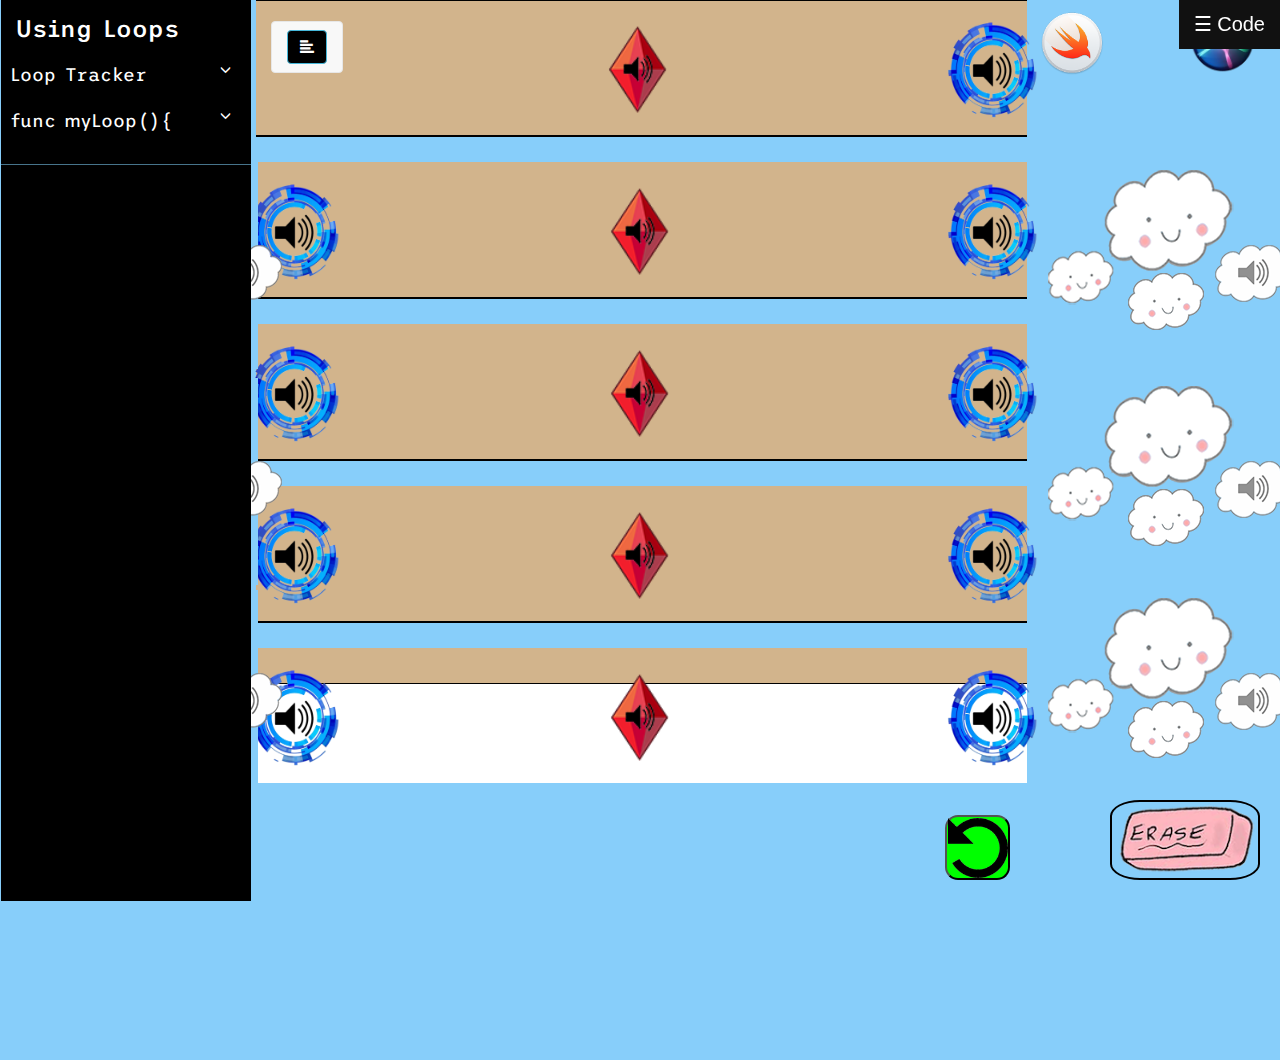
==== commit 46f10f94: "added index3 media query" ====
--- a/index2.html
+++ b/index2.html
@@ -120,66 +120,66 @@
                             <div class="sky-panel2"></div>
                             <div class="sky-panel3"></div>
 <!-- Row 1 -->
-                        <div id="row1" ondblclick="remove(this.id)">
+                        <div id="row1">
                             <div class="collect_gem">
                                
                                 <!-- <button id="collect1" onclick="document.getElementById('collect').play()">Sound Effect</button>  -->
-                                <img id="red-sp" src="img/red-sp.png" onclick="document.getElementById('collect').play()">
+                                <img id="red-sp1" src="img/red-sp.png" onclick="document.getElementById('collect').play()" ondblclick="document.getElementById('red-sp1').src='img/treasure.png'">
                             </div>
                             <div class=toggle_switch>
-                                <img id="portal-sp" src="img/portal-sp.png" onclick="document.getElementById('toggle').play()"> 
+                                <img id="portal-sp" src="img/portal-sp.png" onclick="document.getElementById('toggle').play()" ondblclick="switchPortals1()"> 
                             </div>
                         </div>
                                 
 <!-- Row 2 -->
-                        <div id="row2" ondblclick="remove(this.id)">
+                        <div id="row2">
                             <div class=toggle_switch3>
-                                <img id="portal-sp" src="img/portal-sp.png" onclick="document.getElementById('toggle').play()"> 
+                                <img id="portal-sp3" src="img/portal-sp.png" onclick="document.getElementById('toggle').play()"> 
                             </div> 
                             <div class="collect_gem2">
                                 <!-- <img id="gemstone" src="img/collectGem.png"> -->
                                 <!-- <button id="collect2" onclick="document.getElementById('collect').play()">Sound Effect</button> -->
-                                <img id="red-sp" src="img/red-sp.png" onclick="document.getElementById('collect').play()">
+                                <img id="red-sp2" src="img/red-sp.png" onclick="document.getElementById('collect').play()" ondblclick="document.getElementById('red-sp2').src='img/treasure.png'">
                             </div>
                             <div class=toggle_switch4>
-                                <img id="portal-sp" src="img/portal-sp.png" onclick="document.getElementById('toggle').play()"> 
+                                <img id="portal-sp4" src="img/portal-sp.png" onclick="document.getElementById('toggle').play() "ondblclick="switchPortals2()"> 
                             </div> 
                         </div>
 <!-- Row 3 -->
-                        <div id="row3" ondblclick="remove(this.id)">
+                        <div id="row3">
                             <div class=toggle_switch5>
-                                <img id="portal-sp" src="img/portal-sp.png" onclick="document.getElementById('toggle').play()"> 
+                                <img id="portal-sp5" src="img/portal-sp.png" onclick="document.getElementById('toggle').play()"> 
                             </div>
                             <div class="collect_gem3">
-                                <img id="red-sp" src="img/red-sp.png" onclick="document.getElementById('collect').play()">
+                                <img id="red-sp3" src="img/red-sp.png" onclick="document.getElementById('collect').play()" ondblclick="document.getElementById('red-sp3').src='img/treasure.png'">
                                 <!-- <button id="collect3" onclick="document.getElementById('collect').play()">Sound Effect</button>  -->
                             </div>
                             <div class=toggle_switch6>
-                                <img id="portal-sp" src="img/portal-sp.png" onclick="document.getElementById('toggle').play()"> 
+                                <img id="portal-sp6" src="img/portal-sp.png" onclick="document.getElementById('toggle').play()" ondblclick="switchPortals3()"> 
                             </div>
                         </div>
 <!-- Row 4 -->
-                        <div id="row4" ondblclick="remove(this.id)">
+                        <div id="row4">
                             <div class=toggle_switch7>
-                                <img id="portal-sp" src="img/portal-sp.png" onclick="document.getElementById('toggle').play()"> 
+                                <img id="portal-sp7" src="img/portal-sp.png" onclick="document.getElementById('toggle').play()"> 
                             </div> 
                             <div class="collect_gem4">
-                                <img id="red-sp" src="img/red-sp.png" onclick="document.getElementById('collect').play()">
+                                <img id="red-sp4" src="img/red-sp.png" onclick="document.getElementById('collect').play()" ondblclick="document.getElementById('red-sp4').src='img/treasure.png'">
                             </div>
                             <div class=toggle_switch8>
-                                <img id="portal-sp" src="img/portal-sp.png" onclick="document.getElementById('toggle').play()"> 
+                                <img id="portal-sp8" src="img/portal-sp.png" onclick="document.getElementById('toggle').play()" ondblclick="switchPortals4()"> 
                             </div> 
                         </div>
 <!-- Row 5  -->
-                        <div id="row5" ondblclick="remove(this.id)">
+                        <div id="row5">
                             <div class=toggle_switch9>
-                                <img id="portal-sp" src="img/portal-sp.png" onclick="document.getElementById('toggle').play()"> 
+                                <img id="portal-sp9" src="img/portal-sp.png" onclick="document.getElementById('toggle').play()"> 
                             </div> 
                             <div class="collect_gem5">
-                                <img id="red-sp" src="img/red-sp.png" onclick="document.getElementById('collect').play()">
+                                <img id="red-sp5" src="img/red-sp.png" onclick="document.getElementById('collect').play()" ondblclick="document.getElementById('red-sp5').src='img/treasure.png'">
                             </div>
                             <div class=toggle_switch10>
-                                <img id="portal-sp" src="img/portal-sp.png" onclick="document.getElementById('toggle').play()"> 
+                                <img id="portal-sp10" src="img/portal-sp.png" onclick="document.getElementById('toggle').play()" ondblclick="switchPortals5()"> 
                             </div>
                         </div>
 <!-- Codebot -->
@@ -214,6 +214,7 @@
                            
                             
 <!-- Clear -->
+    <button id="reset"><img id="reset-button" src="img/reset.png" onclick=resetImages()></button>
     <div id="clear"><img id="eraser" src="img/erase.png" input type="submit" value="Clear" id="clearbutton" onclick="clearCanvas(canvas,ctx);"></div>
     </div>
 <!-- Left Sidebar -->
--- a/styles2.css
+++ b/styles2.css
@@ -561,6 +561,21 @@
   cursor:url('img/apple-cursor.png'), pointer;
 
 }
+#reset{
+  height:65px;
+  width:65px;
+  position: absolute;
+  bottom: 20px;
+  right:270px;
+  background-color:lime;
+  border-radius:20%;
+}
+#reset-button{
+  height:60px;
+  width:60px;
+}
+
+#reset:hover,
 #clear:hover,
 #link:hover,
 #codebot:hover{
@@ -781,7 +796,11 @@
 }
 
 
-#red-sp{
+#red-sp1,
+#red-sp2,
+#red-sp3,
+#red-sp4,
+#red-sp5{
 margin-top:3px;
 /* margin-left:-15px; */
 height:90px;
@@ -838,7 +857,16 @@
   justify-content: center;
   flex-direction:row;
 }
-#portal-sp{
+#portal-sp,
+#portal-sp3,
+#portal-sp4,
+#portal-sp5,
+#portal-sp6,
+#portal-sp7,
+#portal-sp8,
+#portal-sp9,
+#portal-sp10
+{
   height:100px;
   width:100px;
 }
@@ -1366,7 +1394,15 @@
    {
      left:13%;
    }
-   #portal-sp{
+   #portal-sp,
+   #portal-sp3,
+   #portal-sp4,
+   #portal-sp5,
+   #portal-sp6,
+   #portal-sp7,
+   #portal-sp8,
+   #portal-sp9,
+   #portal-sp10{
      height:80px;
      width:80px;
    }
@@ -1378,7 +1414,11 @@
    {
      left:44%;
    }
-   #red-sp{
+   #red-sp1,
+   #red-sp2,
+   #red-sp3,
+   #red-sp4,
+   #red-sp5{
     height:70px;
     width:50px;
   }
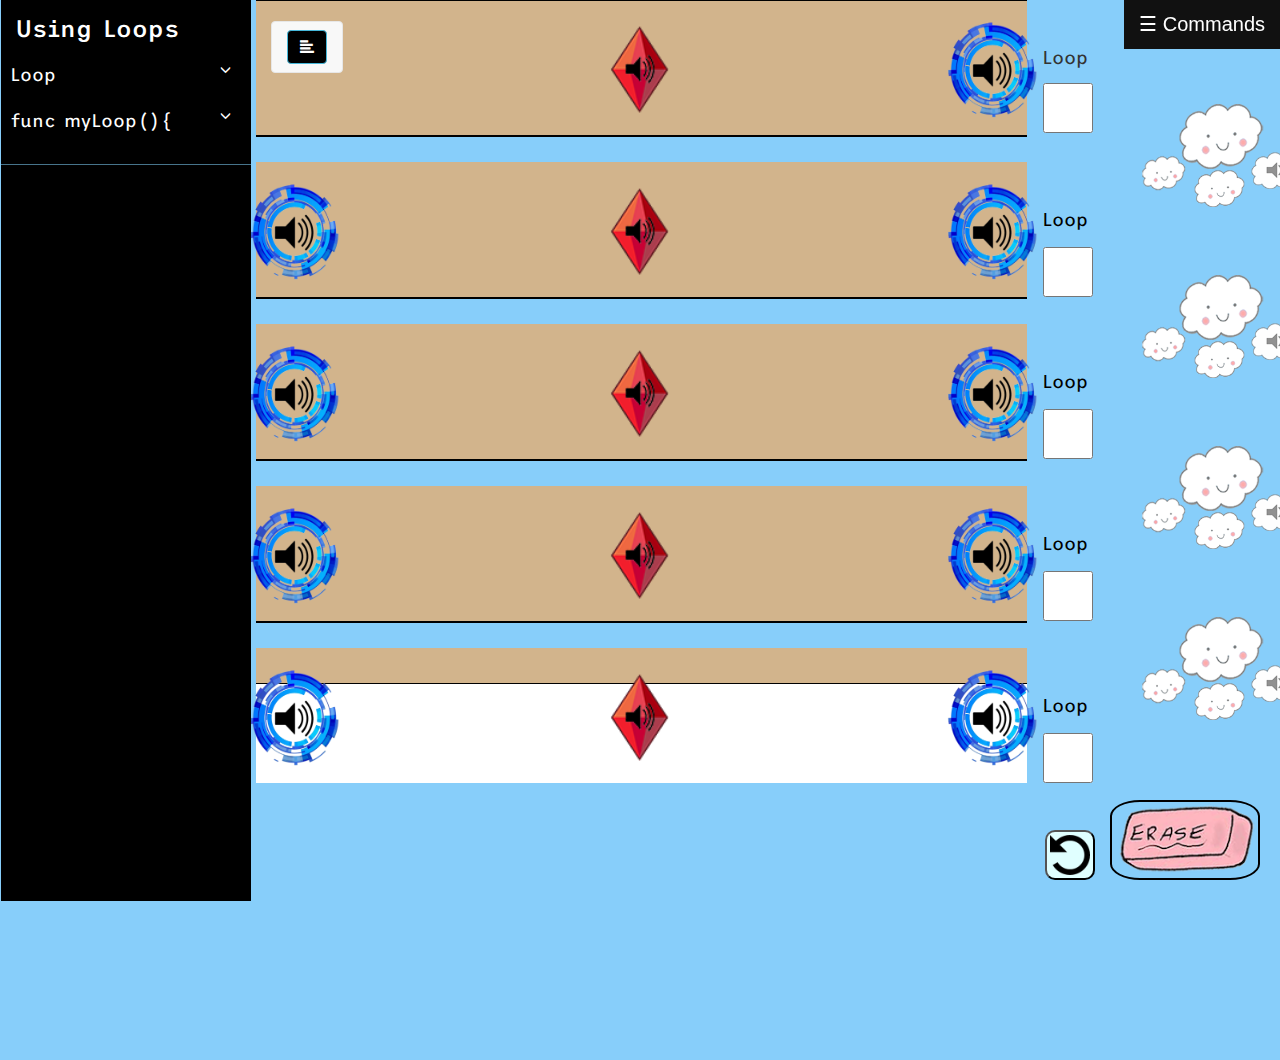
==== commit ff8988e1: "added loop boxes and changed element styles" ====
--- a/index2.html
+++ b/index2.html
@@ -129,6 +129,12 @@
                             <div class=toggle_switch>
                                 <img id="portal-sp" src="img/portal-sp.png" onclick="document.getElementById('toggle').play()" ondblclick="switchPortals1()"> 
                             </div>
+                            <div id="loop-count1">Loop</div>
+                            <div class="checkmark1">
+                               <input type="checkbox" name="check-box"><span id="loop-label"></span></li><a href="#">
+                                    <!-- <img class="loop" src="img/color-loop.png"> -->
+                                </a></li>
+                            </div>
                         </div>
                                 
 <!-- Row 2 -->
@@ -144,6 +150,13 @@
                             <div class=toggle_switch4>
                                 <img id="portal-sp4" src="img/portal-sp.png" onclick="document.getElementById('toggle').play() "ondblclick="switchPortals2()"> 
                             </div> 
+                            <div id="loop-count2">Loop</div>
+                            <div class="checkmark2">
+                               <input type="checkbox" name="check-box"><span id="loop-label"></span></li><a href="#">
+                                    <!-- <img class="loop" src="img/color-loop.png"> -->
+                                </a></li>
+                            </div>
+                            
                         </div>
 <!-- Row 3 -->
                         <div id="row3">
@@ -157,6 +170,13 @@
                             <div class=toggle_switch6>
                                 <img id="portal-sp6" src="img/portal-sp.png" onclick="document.getElementById('toggle').play()" ondblclick="switchPortals3()"> 
                             </div>
+                            <div id="loop-count3">Loop</div>
+                            <div class="checkmark3">
+                               <input type="checkbox" name="check-box"><span id="loop-label"></span></li><a href="#">
+                                    <!-- <img class="loop" src="img/color-loop.png"> -->
+                                </a></li>
+                            </div>
+                         
                         </div>
 <!-- Row 4 -->
                         <div id="row4">
@@ -169,6 +189,12 @@
                             <div class=toggle_switch8>
                                 <img id="portal-sp8" src="img/portal-sp.png" onclick="document.getElementById('toggle').play()" ondblclick="switchPortals4()"> 
                             </div> 
+                            <div id="loop-count4">Loop</div>
+                            <div class="checkmark4">
+                               <input type="checkbox" name="check-box"><span id="loop-label"></span></li><a href="#">
+                                    <!-- <img class="loop" src="img/color-loop.png"> -->
+                                </a></li>
+                            </div>
                         </div>
 <!-- Row 5  -->
                         <div id="row5">
@@ -181,35 +207,47 @@
                             <div class=toggle_switch10>
                                 <img id="portal-sp10" src="img/portal-sp.png" onclick="document.getElementById('toggle').play()" ondblclick="switchPortals5()"> 
                             </div>
+                             <div id="loop-count5">Loop</div>
+                            <div class="checkmark5">
+                               <input type="checkbox" name="check-box"><span id="loop-label"></span></li><a href="#">
+                                    <!-- <img class="loop" src="img/color-loop.png"> -->
+                                </a></li>
+                            </div>
                         </div>
 <!-- Codebot -->
-                            <div class="icons">
+                            <!-- <div class="icons"> -->
                                 <div id="link">
                                     <a href="presentation.html"><img id="playground" src="img/swift-icon.png">
                                 </div>
                                 <div id="codebot">
                                     <img id="hey-codebot" src="img/hey-siri.png" onclick="document.getElementById('add').play()" ondblclick="remove(this.id)"></a>
                                  </div>
-                               
-                            </div>
+<!--                                
+                            </div> -->
 <!-- Sky-boxes -->
                             <div class="sky-1">
-                                <img id="cloudy" src="img/happy_clouds.png" onclick="document.getElementById('wind').play()" ondblclick="document.getElementById('wind').pause()">
+                                <img id="mini-cloud" src="img/happy_clouds.png" onclick="document.getElementById('wind').play()" ondblclick="document.getElementById('wind').pause()">
                             </div>
                             <div class="sky-2">
-                                <img id="cloudy" src="img/happy_clouds.png" onclick="document.getElementById('wind').play()" ondblclick="document.getElementById('wind').pause()">
+                                <img id="mini-cloud" src="img/happy_clouds.png" onclick="document.getElementById('wind').play()" ondblclick="document.getElementById('wind').pause()">
                             </div>
                             <div class="sky-3">
-                                <img id="cloudy" src="img/happy_clouds.png" onclick="document.getElementById('wind').play()" ondblclick="document.getElementById('wind').pause()">
-                            </div>
+                                <img id="mini-cloud" src="img/happy_clouds.png" onclick="document.getElementById('wind').play()" ondblclick="document.getElementById('wind').pause()">
+                            </div> 
+                            <div class="sky-8">
+                                <img id="mini-cloud" src="img/happy_clouds.png" onclick="document.getElementById('wind').play()" ondblclick="document.getElementById('wind').pause()">
+                            </div> 
                             <div class="sky-4">
-                                <img id="cloudy" src="img/happy_clouds.png" onclick="document.getElementById('wind').play()" ondblclick="document.getElementById('wind').pause()">
+                                <img id="mini-cloud" src="img/happy_clouds.png" onclick="document.getElementById('wind').play()" ondblclick="document.getElementById('wind').pause()">
                             </div>
                             <div class="sky-5">
-                                <img id="cloudy" src="img/happy_clouds.png" onclick="document.getElementById('wind').play()" ondblclick="document.getElementById('wind').pause()">
+                                <img id="mini-cloud" src="img/happy_clouds.png" onclick="document.getElementById('wind').play()" ondblclick="document.getElementById('wind').pause()">
                             </div>
                            <div class="sky-6">
-                            <img id="cloudy" src="img/happy_clouds.png" onclick="document.getElementById('wind').play()" ondblclick="document.getElementById('wind').pause()">
+                                <img id="mini-cloud" src="img/happy_clouds.png" onclick="document.getElementById('wind').play()" ondblclick="document.getElementById('wind').pause()">
+                            </div> 
+                            <div class="sky-7">
+                                <img id="mini-cloud" src="img/happy_clouds.png" onclick="document.getElementById('wind').play()" ondblclick="document.getElementById('wind').pause()">
                             </div> 
                            
                             
@@ -228,29 +266,37 @@
                 <ul class="list-unstyled components">
                     <!-- <p>Dummy Heading</p> -->
                     <li class="active">
-                        <a href="#homeSubmenu" data-toggle="collapse" aria-expanded="false">Loop Tracker</a>
+                        <a href="#homeSubmenu" data-toggle="collapse" aria-expanded="false">Loop</a>
                         
                         <ul class="collapse list-unstyled" id="homeSubmenu">
-                            <li><input type="checkbox" name="check-box"><span id="loop-label">Loop</span></li><a href="#"><img class="loop" src="img/color-loop.png">
-                            </a></li>
-                            <li><input type="checkbox" name="check-box"><span id="loop-label">Loop</span></li><a href="#"><img class="loop" src="img/color-loop.png">
-                            </a></li>
-                            <li><input type="checkbox" name="check-box"><span id="loop-label">Loop</span></li><a href="#"><img class="loop" src="img/color-loop.png">
-                            </a></li>
-                            <li><input type="checkbox" name="check-box"><span id="loop-label">Loop</span></li><a href="#"><img class="loop" src="img/color-loop.png">
-                            </a></li>
-                            <li><input type="checkbox" name="check-box"><span id="loop-label">Loop</span></li><a href="#"><img class="loop" src="img/color-loop.png">
-                            </a></li>
-                            <li><input type="checkbox" name="check-box"><span id="loop-label">Loop</span></li><a href="#"><img class="loop" src="img/color-loop.png">
-                            </a></li>
-                            <li><input type="checkbox" name="check-box"><span id="loop-label">Loop</span></li><a href="#"><img class="loop" src="img/color-loop.png">
-                            </a></li>
-                            <li><input type="checkbox" name="check-box"><span id="loop-label">Loop</span></li><a href="#"><img class="loop" src="img/color-loop.png">
-                            </a></li>
-                            <li><input type="checkbox" name="check-box"><span id="loop-label">Loop</span></li><a href="#"><img class="loop" src="img/color-loop.png">
-                            </a></li>
-                            <li><input type="checkbox" name="check-box"><span id="loop-label">Loop</span></li><a href="#"><img class="loop" src="img/color-loop.png">
-                            </a></li>
+                            <div id="drop-container">
+                                <div class="col" id="col2" ondrop="drop(event)" ondragover="allowDrop(event)"></div>
+                                <div class="col" id="col3" ondrop="drop(event)" ondragover="allowDrop(event)"></div>
+                                <div class="col" id="col4" ondrop="drop(event)" ondragover="allowDrop(event)"></div>
+                                <div class="col" id="col5" ondrop="drop(event)" ondragover="allowDrop(event)"></div>
+                                <!-- <div id="closed-bracket">};</div> -->
+                                <!-- <div id="closed-bracket">}</div> -->
+                            </div>
+                            <!-- <li><input type="checkbox" name="check-box"><span id="loop-label">Loop</span></li><a href="#"><img class="loop" src="img/color-loop.png">
+                            </a></li> -->
+                            <!-- <li><input type="checkbox" name="check-box"><span id="loop-label">Loop</span></li><a href="#"><img class="loop" src="img/color-loop.png">
+                            </a></li>
+                            <li><input type="checkbox" name="check-box"><span id="loop-label">Loop</span></li><a href="#"><img class="loop" src="img/color-loop.png">
+                            </a></li>
+                            <li><input type="checkbox" name="check-box"><span id="loop-label">Loop</span></li><a href="#"><img class="loop" src="img/color-loop.png">
+                            </a></li>
+                            <li><input type="checkbox" name="check-box"><span id="loop-label">Loop</span></li><a href="#"><img class="loop" src="img/color-loop.png">
+                            </a></li>
+                            <li><input type="checkbox" name="check-box"><span id="loop-label">Loop</span></li><a href="#"><img class="loop" src="img/color-loop.png">
+                            </a></li>
+                            <li><input type="checkbox" name="check-box"><span id="loop-label">Loop</span></li><a href="#"><img class="loop" src="img/color-loop.png">
+                            </a></li>
+                            <li><input type="checkbox" name="check-box"><span id="loop-label">Loop</span></li><a href="#"><img class="loop" src="img/color-loop.png">
+                            </a></li>
+                            <li><input type="checkbox" name="check-box"><span id="loop-label">Loop</span></li><a href="#"><img class="loop" src="img/color-loop.png">
+                            </a></li>
+                            <li><input type="checkbox" name="check-box"><span id="loop-label">Loop</span></li><a href="#"><img class="loop" src="img/color-loop.png">
+                            </a></li> -->
                         </ul>
                     </li>
                     <li>
@@ -266,14 +312,23 @@
                                       <!-- <input type="button" id="submit" value="Submit" onclick="writeValues(form)"> -->
                                     </form>
                                 </div>
-                            <div id="drop-container">
+                                <!-- <br> -->
+                                <h2 style="font-family: 'Trispace', sans-serif; font-size:14pt;
+                                color:white;">{</h2>
+                                <button id="code1-1" onclick=myStatement() ondblclick=removeStatement()>Command()</button>
+                                <button id="code1-2" onclick=firstCommand() ondblclick=removeFirst()>Command()</button>
+                                <button id="code1-3" onclick=secondCommand() ondblclick=removeSecond()>Command()</button>
+                                <button id="code2-1" onclick=thirdCommand() ondblclick=removeThird()>Command()</button>
+                                <h2 style="font-family: 'Trispace', sans-serif; font-size:14pt;
+                                color:white;">}</h2>
+                            <!-- <div id="drop-container">
                                 <div class="col" id="col2" ondrop="drop(event)" ondragover="allowDrop(event)"></div>
                                 <div class="col" id="col3" ondrop="drop(event)" ondragover="allowDrop(event)"></div>
                                 <div class="col" id="col4" ondrop="drop(event)" ondragover="allowDrop(event)"></div>
                                 <div class="col" id="col5" ondrop="drop(event)" ondragover="allowDrop(event)"></div>
                                 <div id="closed-bracket">};</div>
                                 <div id="closed-bracket">}</div>
-                            </div>
+                            </div> -->
                         </ul>
                     </li>
                 </ul>
@@ -365,7 +420,7 @@
                 <!-- </a> -->
                 <!-- <a href="#">Contact</a> -->
             <!-- </div> -->
-            <button class="openbtn" onclick="openNav()">☰ Code</button>  
+            <button class="openbtn" onclick="openNav()">☰ Commands</button>  
             <!-- <h2>Collapsed Sidepanel</h2>
             <p>Click on the hamburger menu/bar icon to open the sidepanel.</p> -->
     <script>
--- a/styles2.css
+++ b/styles2.css
@@ -190,7 +190,9 @@
   background-color: black;
 }
 #loop-label{
-  color:white;
+  color:black;
+  font-family: 'Trispace', sans-serif;
+  font-size:12pt;
   /* margin-left:10px; */
 }
 
@@ -562,23 +564,30 @@
 
 }
 #reset{
-  height:65px;
-  width:65px;
+  height:50px;
+  width:50px;
   position: absolute;
   bottom: 20px;
-  right:270px;
-  background-color:lime;
+  right:185px;
+  background-color: lightcyan;
   border-radius:20%;
 }
 #reset-button{
-  height:60px;
-  width:60px;
-}
-
+  height:40px;
+  width:40px;
+}
+#playground:hover{
+-webkit-transform:scale(1.3);
+transform:scale(1.3);
+}
+#link:hover{
+  filter: contrast(1.4) saturate(1.8) sepia(.6);
+    -webkit-filter: contrast(1.4) saturate(1.8) sepia(.6);
+}
 #reset:hover,
 #clear:hover,
-#link:hover,
-#codebot:hover{
+#codebot:hover
+{
   -webkit-transform:scale(1.3);
 transform:scale(1.3);
 }
@@ -782,18 +791,6 @@
   }
 /* ********************************************************** Row 1 ***************************************************** */
 
-.collect_gem{
-  position: absolute;
-  top:0%;
-  left:47.5%;
-  height:15%;
-  /* width:5%;
-  border:solid 2px black; */
-  display:flex;
-  align-items: center;
-  justify-content: center;
-  flex-direction:row;
-}
 
 
 #red-sp1,
@@ -845,18 +842,8 @@
             transform: scale(1);
   }
 }
-.toggle_switch{
-  position: absolute;
-  top:0%;
-  left:75%;
-  height:15%;
-  width:5%;
-  /* border:solid 2px black; */
-  display:flex;
-  align-items: center;
-  justify-content: center;
-  flex-direction:row;
-}
+
+
 #portal-sp,
 #portal-sp3,
 #portal-sp4,
@@ -959,7 +946,92 @@
             transform: rotate(0deg);
   }
 }
-/* ********************************************************** Row 2 ***************************************************** */
+/*  */
+
+/* collect_gems  */
+
+.collect_gem{
+  position: absolute;
+  top:0%;
+  left:47.5%;
+  height:15%;
+  width:5%;
+  /* border:solid 2px black;  */
+  display:flex;
+  align-items: center;
+  justify-content: center;
+  flex-direction:row;
+}
+
+.collect_gem2{
+  position: absolute;
+  top:18%;
+  left:47.5%;
+  height:15%;
+  width:5%;
+  /* border:solid 2px black;  */
+  display:flex;
+  align-items: center;
+  justify-content: center;
+  flex-direction:row;
+}
+
+
+
+.collect_gem3{
+  position: absolute;
+  top:36%;
+  left:47.5%;
+  height:15%;
+  width:5%;
+  /* border:solid 2px black; */
+  display:flex;
+  align-items: center;
+  justify-content: center;
+  flex-direction:row;
+}
+
+.collect_gem4{
+  position: absolute;
+  top:54%;
+  left:47.5%;
+  height:15%;
+  width:5%;
+  /* border:solid 2px black; */
+  display:flex;
+  align-items: center;
+  justify-content: center;
+  flex-direction:row;
+}
+
+.collect_gem5{
+  position: absolute;
+  top:72%;
+  left:47.5%;
+  height:15%;
+  width:5%;
+  /* border:solid 2px black; */
+  display:flex;
+  align-items: center;
+  justify-content: center;
+  flex-direction:row;
+}
+
+/*  */
+
+/* toggle_switches */
+.toggle_switch{
+  position: absolute;
+  top:0%;
+  left:75%;
+  height:15%;
+  width:5%;
+  /* border:solid 2px black; */
+  display:flex;
+  align-items: center;
+  justify-content: center;
+  flex-direction:row;
+}
 .toggle_switch3{
   position: absolute;
   top:18%;
@@ -973,23 +1045,6 @@
   flex-direction:row;
 }
 
-
-
-.collect_gem2{
-  position: absolute;
-  top:18%;
-  left:47.5%;
-  height:15%;
-  width:5%;
-  /* border:solid 2px black; */
-  display:flex;
-  align-items: center;
-  justify-content: center;
-  flex-direction:row;
-}
-
-
-
 .toggle_switch4{
   position: absolute;
   top:18%;
@@ -1003,9 +1058,6 @@
   flex-direction:row;
 }
 
-
-
-/* ********************************************************** Row 3 ***************************************************** */
 .toggle_switch5{
   position: absolute;
   top:36%;
@@ -1019,20 +1071,6 @@
   flex-direction:row;
 }
 
-
-.collect_gem3{
-  position: absolute;
-  top:36%;
-  left:47.5%;
-  height:15%;
-  width:5%;
-  /* border:solid 2px black; */
-  display:flex;
-  align-items: center;
-  justify-content: center;
-  flex-direction:row;
-}
-
 .toggle_switch6{
   position: absolute;
   top:36%;
@@ -1046,9 +1084,6 @@
   flex-direction:row;
 }
 
-
-
-/* ********************************************************** Row 4 ***************************************************** */
 .toggle_switch7{
   position: absolute;
   top:54%;
@@ -1062,20 +1097,6 @@
   flex-direction:row;
 }
 
-
-.collect_gem4{
-  position: absolute;
-  top:54%;
-  left:47.5%;
-  height:15%;
-  width:5%;
-  /* border:solid 2px black; */
-  display:flex;
-  align-items: center;
-  justify-content: center;
-  flex-direction:row;
-}
-
 .toggle_switch8{
   position: absolute;
   top:54%;
@@ -1089,7 +1110,6 @@
   flex-direction:row;
 }
 
-/* ********************************************************** Row 4 ***************************************************** */
 .toggle_switch9{
   position: absolute;
   top:72%;
@@ -1103,20 +1123,6 @@
   flex-direction:row;
 }
 
-
-.collect_gem5{
-  position: absolute;
-  top:72%;
-  left:47.5%;
-  height:15%;
-  width:5%;
-  /* border:solid 2px black; */
-  display:flex;
-  align-items: center;
-  justify-content: center;
-  flex-direction:row;
-}
-
 .toggle_switch10{
   position: absolute;
   top:72%;
@@ -1130,23 +1136,163 @@
   flex-direction:row;
 }
 
-
-
-/* ********************************************************************************************************************* */
-
+/*  */
+
+/* loop-counts */
+
+#loop-count1{
+  position: absolute;
+  top:5%;
+  left:81.5%;
+  font-family: 'Trispace', sans-serif;
+  font-size:14pt;
+
+}
+.checkmark1{
+  position: absolute;
+  top:8.75%;
+  left:81.5%;
+  display:flex;
+  flex-direction:row;
+}
+input[type=checkbox]{
+  width:50px;
+  height:50px;
+  /* background-color: tan; */
+}
+
+#loop-count2{
+  position: absolute;
+  top:23%;
+  left:81.5%;
+  font-family: 'Trispace', sans-serif;
+  font-size:14pt;
+  color:black;
+
+}
+.checkmark2{
+  position: absolute;
+  top:27%;
+  left:81.5%;
+  display:flex;
+  flex-direction:row;
+}
+
+#loop-count3{
+  position: absolute;
+  top:41%;
+  left:81.5%;
+  font-family: 'Trispace', sans-serif;
+  font-size:14pt;
+  color:black;
+
+}
+.checkmark3{
+  position: absolute;
+  top:45%;
+  left:81.5%;
+  display:flex;
+  flex-direction:row;
+}
+
+#loop-count4{
+  position: absolute;
+  top:59%;
+  left:81.5%;
+  font-family: 'Trispace', sans-serif;
+  font-size:14pt;
+  color:black;
+
+}
+.checkmark4{
+  position: absolute;
+  top:63%;
+  left:81.5%;
+  display:flex;
+  flex-direction:row;
+}
+
+#loop-count5{
+  position: absolute;
+  top:77%;
+  left:81.5%;
+  font-family: 'Trispace', sans-serif;
+  font-size:14pt;
+  color:black;
+
+}
+.checkmark5{
+  position: absolute;
+  top:81%;
+  left:81.5%;
+  display:flex;
+  flex-direction:row;
+}
+#loop-count1:hover,
+#loop-count2:hover,
+#loop-count3:hover,
+#loop-count4:hover,
+#loop-count5:hover{
+  -webkit-transform:scale(1.3);
+  transform:scale(1.3);
+}
+
+
+/* Code Blocks */
+#code1-1{
+  height:40px;
+  width:180px;
+  font-family:'Trispace', sans-serif;
+  font-size: 12pt;
+  color:black;
+  background-color: white;
+  margin-top:5px;
+  margin-bottom:20px;
+}
+#code1-2, #code1-3, #code2-2, #code2-3, #code3-1, #code3-2, #code3-3{
+  height:40px;
+  width:180px;
+  font-family:'Trispace', sans-serif;
+  font-size: 12pt;
+  color:black;
+  background-color: white;
+  margin-bottom:20px;
+}
+#code2-1{
+  height:40px;
+  width:180px;
+  font-family:'Trispace', sans-serif;
+  font-size: 12pt;
+  color:black;
+  background-color: white;
+}
+/*  */
+#playground, #hey-codebot{
+  height:60px;
+  width:60px;
+}
   #hey-codebot{
-    height:70px;
-    width:70px;
-    margin-left:80px;
-  }
-  #playground{
+    /* height:70px;
+    width:70px; */
+    margin-left:30px;
+  }
+  /* #playground{
     height:70px;
     width:70px;
     margin-top:3px;
-  }
-  .icons{
+  } */
+  
+  #link{
     position:absolute;
-    left:81%;
+    left:1%;
+    top:90%;
+    /* border:black 2px solid; */
+    /* display: flex;
+    flex-direction: row; */
+  }
+  #codebot{
+    position:absolute;
+    left:12%;
     top:0.55%;
     display: flex;
     flex-direction: row;
@@ -1219,101 +1365,114 @@
 
 
 /* ********************************************************************************************************* */   
-.sky-1{
-  position: absolute;
-  top:18%;
-  left:40px;
-  height:23%;
-  width:17%;
-  /* border: black 2px solid; */
-  display:block;
-  background-color: lightskyblue;
-  }
-  #windy{
-    /* height:50px;
-    width:80px; */
-    border: transparent 2px;
-    /* border-style: solid gray 2px; */
-    border-radius:40%;
-    font-family: 'Trispace', sans-serif;
-    font-size:13pt;
-    color: black;
-    /* margin-top:8px; */
-    background-color:transparent;
-    margin-left:39%;
-    font-weight: bolder;
-    margin-top:-60px;
-    position:absolute;
-    top:92.5%;
-    left:-12.5%;
-    /* text-decoration: hotpink underline wavy; */
-  
-  } 
+
   #cloud-sp{
     height:50px;
     width:70px;
   }
   #cloudy{
-    margin-left:-4px;
+    height:160px;
+    width:230px;
+    margin-left:2px;
     position:relative;
   }
-  .sky-2{
+  #mini-cloud{
+    height:110px;
+    width:170px;
+    margin-left:2px;
+    position:relative;
+  }
+  .sky-1{
     position: absolute;
-    top:42%;
-    left:40px;
-    height:23%;
-    width:17%;
+    top:11%;
+    left:70px;
+    height:15%;
+    width:10%;
     /* border: black 2px solid; */
     display:block;
     background-color: lightskyblue;
     }
-    .sky-3{
-      position: absolute;
-      top:65.5%;
-      left:40px;
-      height:23%;
-      width:17%;
-      /* border: black 2px solid; */
-      display:block;
-      background-color: lightskyblue;
-      }
-    .sky-4{
-      position: absolute;
-      top:18%;
-      left:82%;
-      height:23%;
-      width:17%;
-      /* border: black 2px solid; */
-      display:block;
-      background-color: lightskyblue;
-      }
-  .sky-5{
+  .sky-2{
     position: absolute;
-    top:42%;
-    left:82%;
-    height:23%;
-    width:17%;
+    top:30%;
+    left:70px;
+    height:15%;
+    width:10%;
     /* border: black 2px solid; */
     display:block;
     background-color: lightskyblue;
     }
 
-  .sky-6{
+  .sky-3{
     position: absolute;
-    top:65.5%;
-    left:82%;
-    height:23%;
-    width:17%;
+    top:49%;
+    left:70px;
+    height:15%;
+    width:10%;
     /* border: black 2px solid; */
     display:block;
     background-color: lightskyblue;
     }
+  .sky-8{
+    position: absolute;
+    top:68%;
+    left:70px;
+    height:15%;
+    width:10%;
+    /* border: black 2px solid; */
+    display:block;
+    background-color: lightskyblue;
+    }
+  .sky-4{
+    position: absolute;
+    top:11%;
+    left:89%;
+    height:15%;
+    width:10%;
+    /* border: black 2px solid; */
+    display:block;
+    background-color: lightskyblue;
+    }
+  .sky-5{
+    position: absolute;
+    top:30%;
+    left:89%;
+    height:15%;
+    width:10%;
+    /* border: black 2px solid; */
+    display:block;
+    background-color: lightskyblue;
+    }
+
+  .sky-6{
+    position: absolute;
+    top:49%;
+    left:89%;
+    height:15%;
+    width:10%;
+    /* border: black 2px solid; */
+    display:block;
+    background-color: lightskyblue;
+    }
+  .sky-7{
+    position: absolute;
+    top:68%;
+    left:89%;
+    height:15%;
+    width:10%;
+    /* border: black 2px solid; */
+    display:block;
+    background-color: lightskyblue;
+    }
+  
   .sky-1:hover,
   .sky-2:hover,
   .sky-3:hover,
   .sky-4:hover,
   .sky-5:hover,
-  .sky-6:hover
+  .sky-6:hover,
+  .sky-7:hover,
+  .sky-8:hover
     {
     -webkit-animation: bounce 0.7s ease-out;
             animation: bounce 0.7s ease-out;
@@ -1427,7 +1586,16 @@
    .sky-3,
    .sky-4,
    .sky-5, 
-   .sky-6{
+   .sky-6,
+   .sky-7,
+   .sky-8{
+     display:none;
+   }
+   #loop-count1,
+   #loop-count2,
+   #loop-count3,
+   #loop-count4,
+   #loop-count5{
      display:none;
    }
 /* #hr-line,
@@ -1450,17 +1618,17 @@
 }
 #link{
   position:fixed;
-  top:60px;
-  right:10px;
+  bottom:20px;
+  left:10px;
 }
 #playground, #hey-codebot{
   height:60px;
   width:60px;
 }
 #codebot{
-  position:fixed;
-  top:130px;
-  right:10px;
+  position: absolute;;
+  top:90%;
+  left:70px;
 }
 
    }